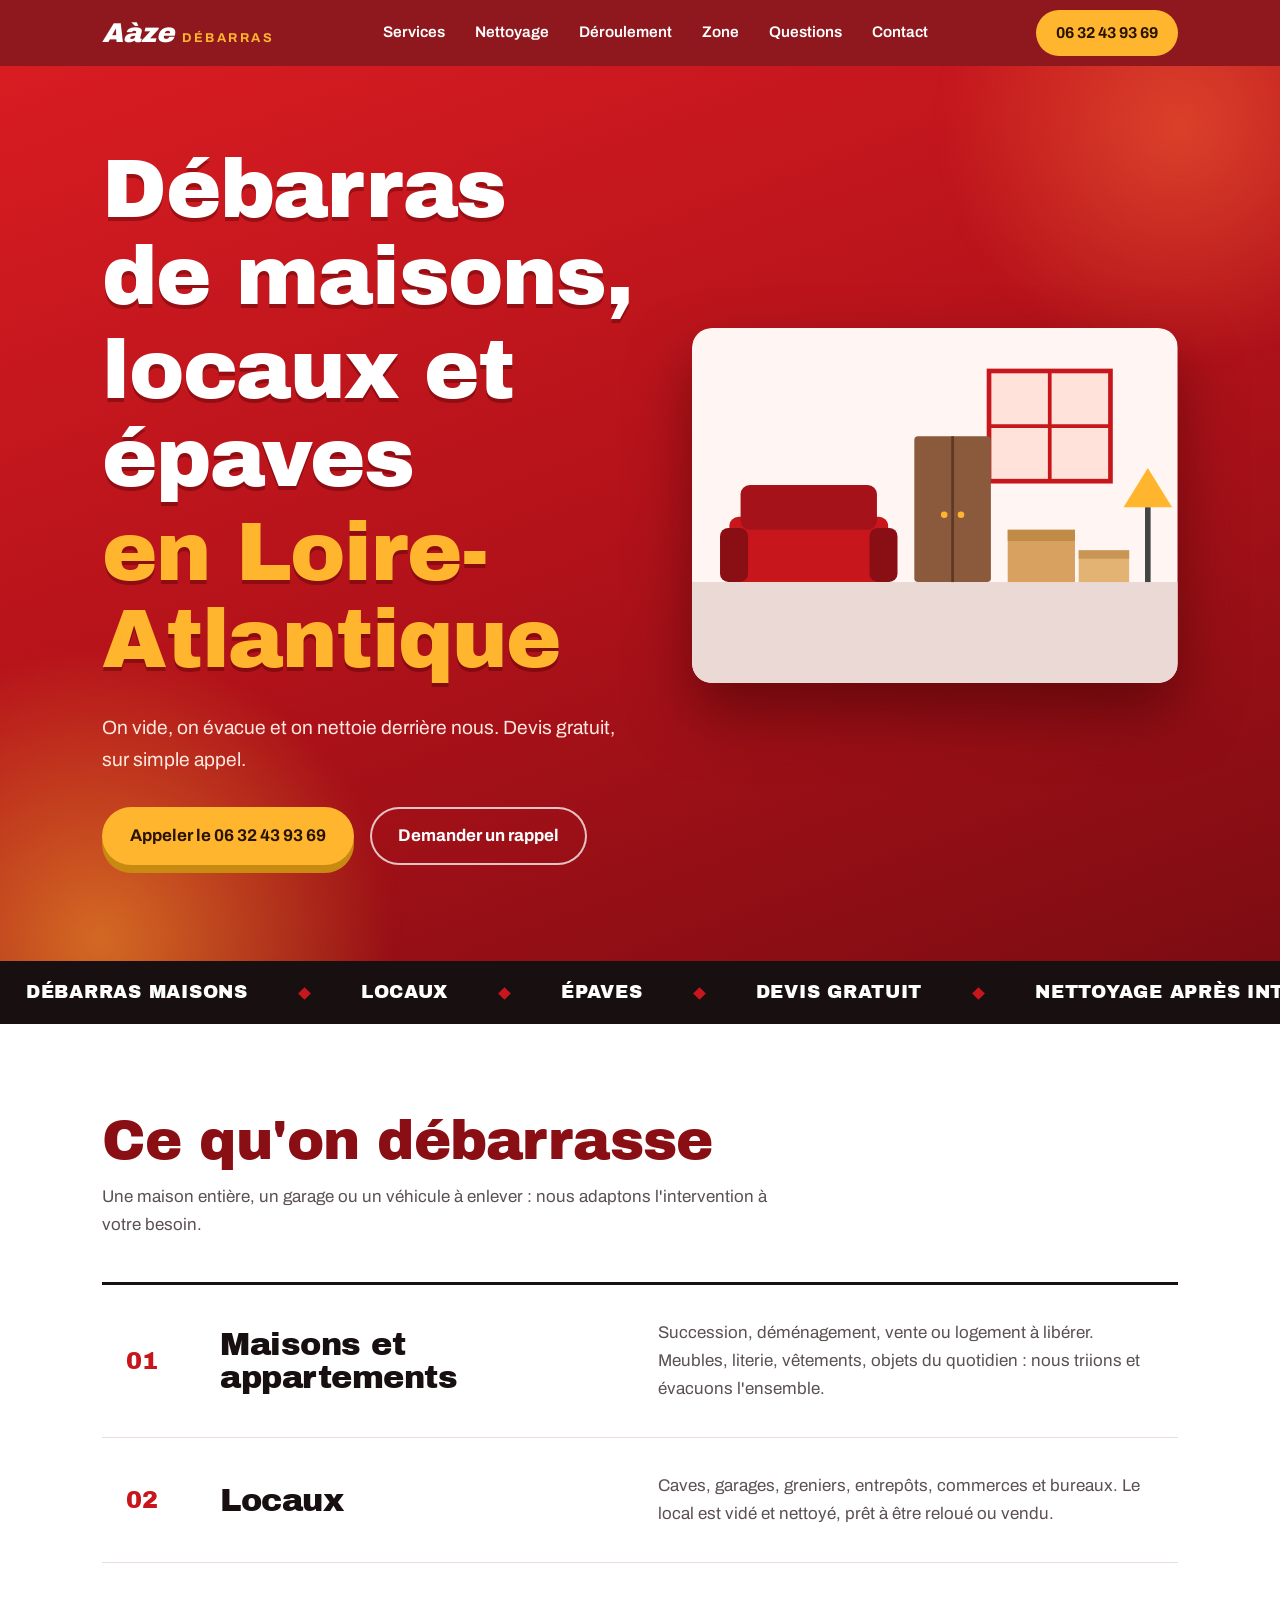
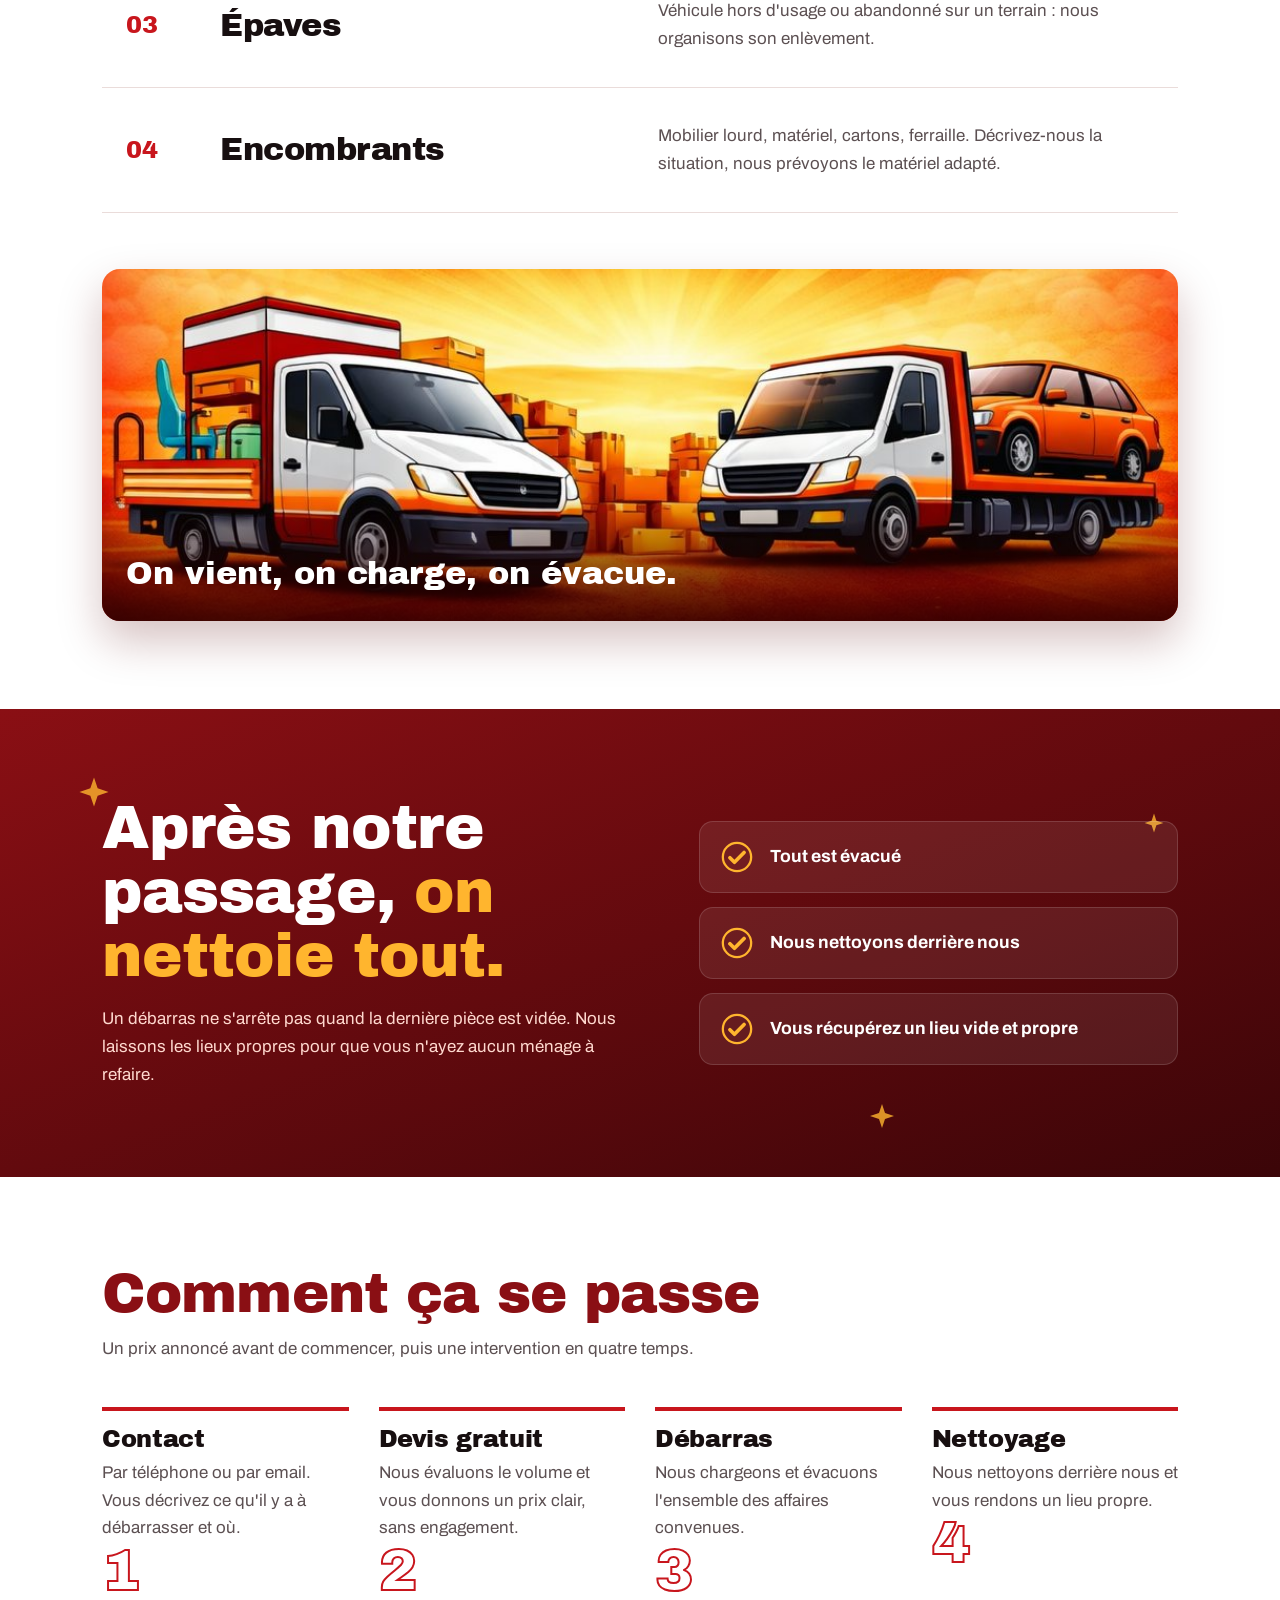
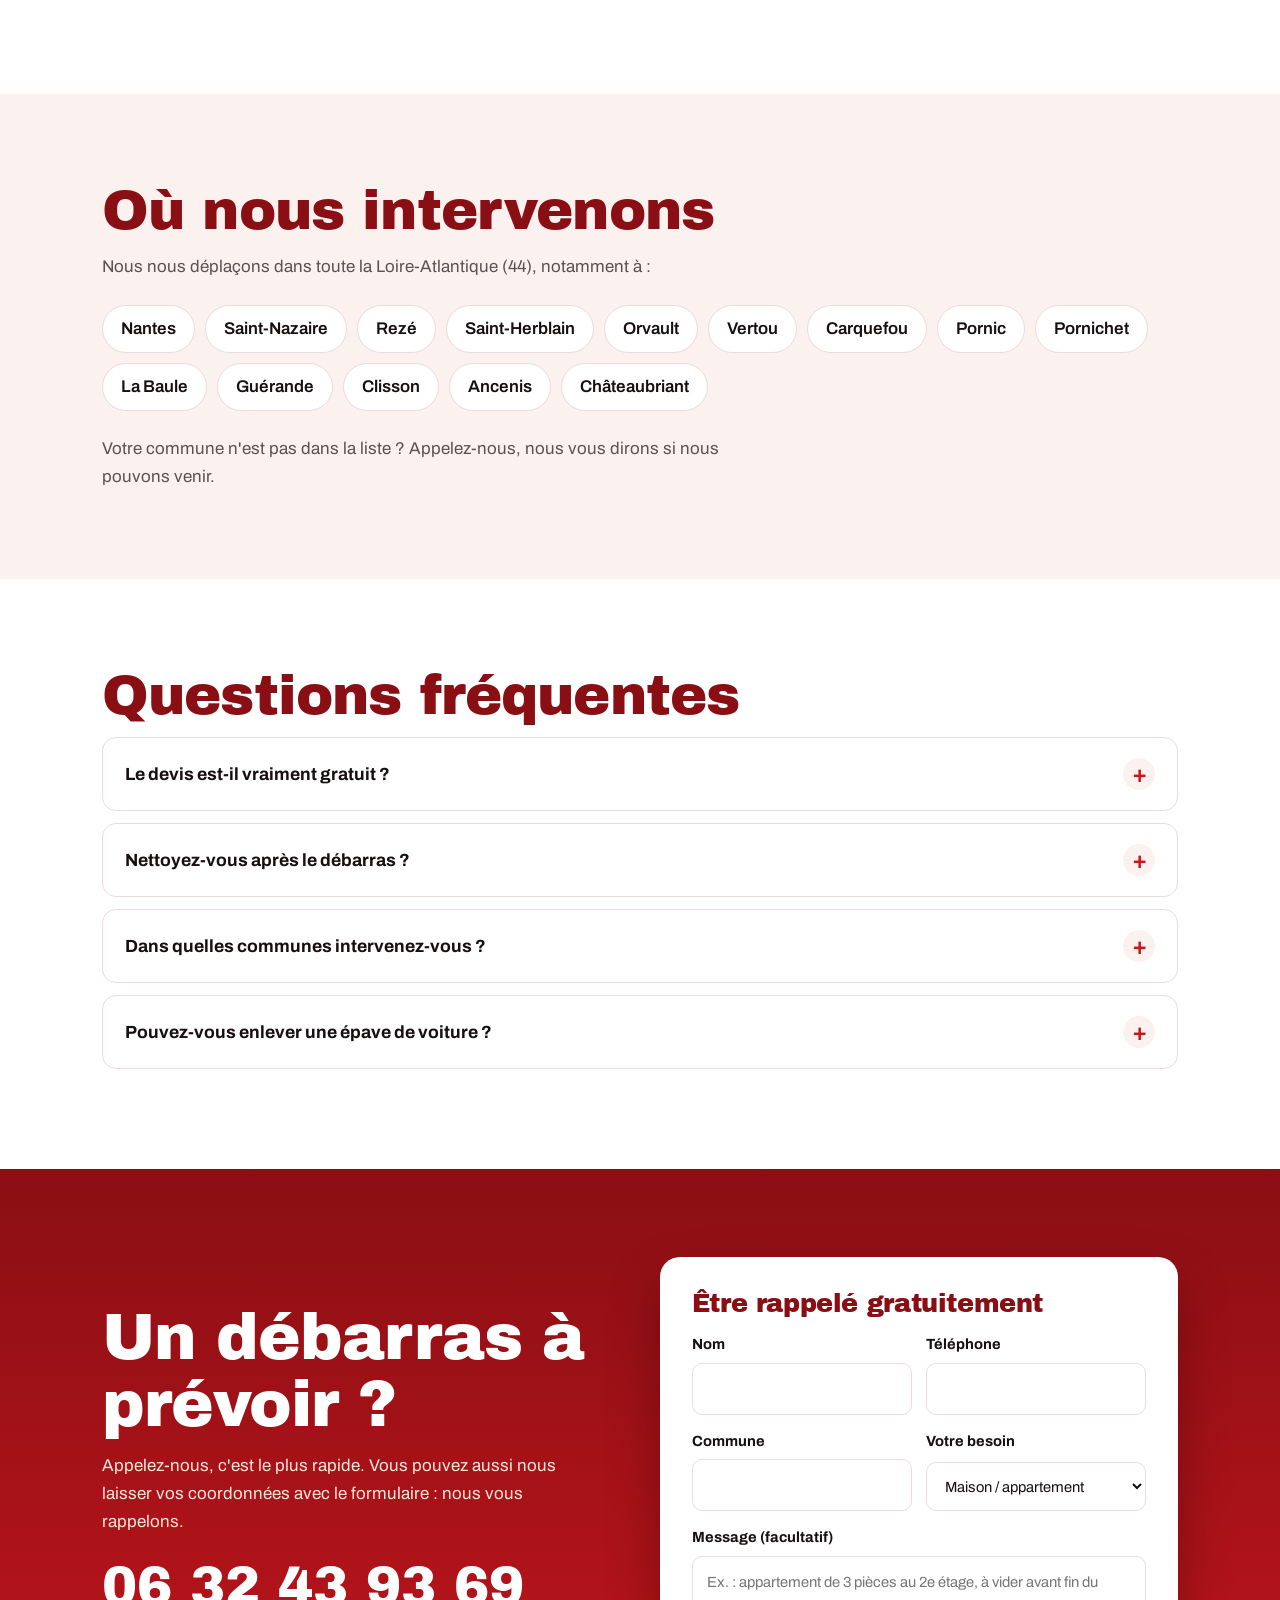
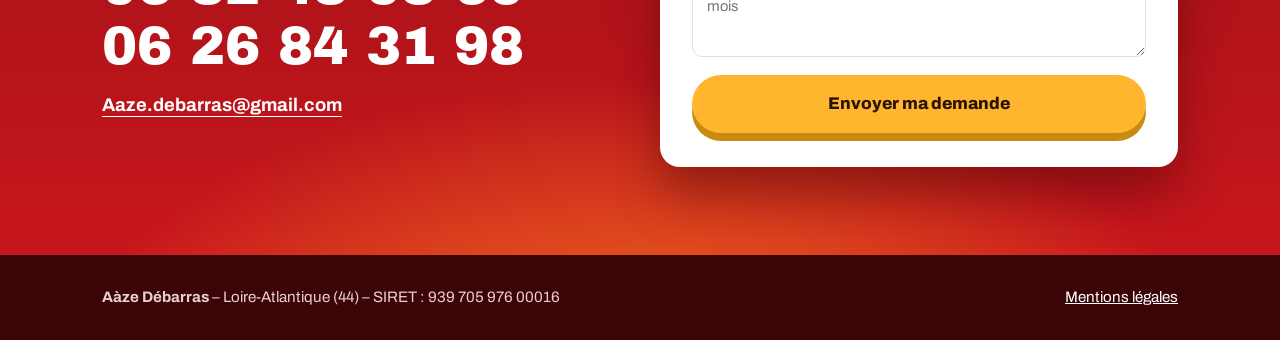
==== index.html @ e97fc690 "Add files via upload" ====
<!DOCTYPE html>
<html lang="fr">
<head>
<meta charset="utf-8">
<meta name="viewport" content="width=device-width, initial-scale=1">
<title>Débarras maison, local &amp; épaves en Loire-Atlantique (44) | Aàze Débarras</title>
<meta name="description" content="Aàze Débarras : débarras de maisons, appartements, locaux et enlèvement d'épaves en Loire-Atlantique. Nettoyage après intervention, devis gratuit. Appelez le 06 32 43 93 69.">
<meta name="robots" content="index, follow, max-image-preview:large">
<link rel="canonical" href="https://erich44320.github.io/aaze-debarras/">
<meta name="theme-color" content="#8A0F14">
<meta property="og:type" content="website">
<meta property="og:locale" content="fr_FR">
<meta property="og:site_name" content="Aàze Débarras">
<meta property="og:title" content="Aàze Débarras – Débarras maisons, locaux et épaves en Loire-Atlantique">
<meta property="og:description" content="Devis gratuit. Débarras de maisons, locaux et épaves, avec nettoyage après intervention.">
<meta property="og:url" content="https://erich44320.github.io/aaze-debarras/">
<meta property="og:image" content="https://erich44320.github.io/aaze-debarras/flyer.jpg">
<meta name="twitter:card" content="summary_large_image">
<link rel="icon" href="data:image/svg+xml,%3Csvg xmlns='http://www.w3.org/2000/svg' viewBox='0 0 64 64'%3E%3Crect width='64' height='64' rx='14' fill='%238A0F14'/%3E%3Ctext x='32' y='47' font-size='42' font-weight='800' font-style='italic' text-anchor='middle' fill='%23FFB52E' font-family='Arial'%3EA%3C/text%3E%3C/svg%3E">
<link rel="preconnect" href="https://fonts.googleapis.com">
<link rel="preconnect" href="https://fonts.gstatic.com" crossorigin>
<link rel="stylesheet" href="https://fonts.googleapis.com/css2?family=Archivo:wght@400;600;700;800&family=Archivo+Black&display=swap">
<link rel="stylesheet" href="style.css">
<script>document.documentElement.classList.add('js')</script>
<script type="application/ld+json">{"@context": "https://schema.org", "@graph": [{"@type": "LocalBusiness", "@id": "https://erich44320.github.io/aaze-debarras/#entreprise", "name": "Aàze Débarras", "description": "Débarras de maisons, appartements, locaux et enlèvement d'épaves en Loire-Atlantique, avec nettoyage après intervention. Devis gratuit.", "url": "https://erich44320.github.io/aaze-debarras/", "image": "https://erich44320.github.io/aaze-debarras/flyer.jpg", "telephone": ["+33632439369", "+33626843198"], "email": "Aaze.debarras@gmail.com", "address": {"@type": "PostalAddress", "addressRegion": "Loire-Atlantique", "addressCountry": "FR"}, "areaServed": {"@type": "AdministrativeArea", "name": "Loire-Atlantique"}, "makesOffer": [{"@type": "Offer", "itemOffered": {"@type": "Service", "name": "Débarras de maisons et appartements"}}, {"@type": "Offer", "itemOffered": {"@type": "Service", "name": "Débarras de locaux, caves, garages et commerces"}}, {"@type": "Offer", "itemOffered": {"@type": "Service", "name": "Enlèvement d'épaves de véhicules"}}]}, {"@type": "FAQPage", "mainEntity": [{"@type": "Question", "name": "Le devis est-il vraiment gratuit ?", "acceptedAnswer": {"@type": "Answer", "text": "Oui, le devis est gratuit et sans engagement. Appelez-nous ou écrivez-nous en décrivant ce qu'il y a à débarrasser."}}, {"@type": "Question", "name": "Nettoyez-vous après le débarras ?", "acceptedAnswer": {"@type": "Answer", "text": "Oui. Une fois tout évacué, nous nettoyons derrière nous : vous récupérez un lieu vide et propre."}}, {"@type": "Question", "name": "Dans quelles communes intervenez-vous ?", "acceptedAnswer": {"@type": "Answer", "text": "Dans tout le département de la Loire-Atlantique (44), notamment autour de Nantes, Saint-Nazaire, Rezé, Saint-Herblain ou Pornic."}}, {"@type": "Question", "name": "Pouvez-vous enlever une épave de voiture ?", "acceptedAnswer": {"@type": "Answer", "text": "Oui, nous organisons l'enlèvement des véhicules hors d'usage. Appelez-nous avec quelques détails sur le véhicule et son emplacement."}}]}]}</script>
</head>
<body>
<a class="skip" href="#contenu">Aller au contenu</a>
<header id="hd">
 <div class="wrap bar">
  <a class="logo" href="#top" aria-label="Aàze Débarras, accueil"><b>Aàze</b><span>Débarras</span></a>
  <nav aria-label="Navigation principale"><a href="#services">Services</a><a href="#nettoyage">Nettoyage</a><a href="#deroulement">Déroulement</a><a href="#zone">Zone</a><a href="#faq">Questions</a><a href="#contact">Contact</a></nav>
  <a class="btn head-tel" href="tel:+33632439369">06 32 43 93 69</a>
 </div>
</header>

<main id="contenu">
<div id="top" class="hero">
 <div class="wrap">
  <div>
   <h1><span class="l"><span>Débarras de maisons,</span></span><span class="l"><span>locaux et épaves</span></span><span class="l"><span>en Loire-Atlantique</span></span></h1>
   <p class="lead">On vide, on évacue et on nettoie derrière nous. Devis gratuit, sur simple appel.</p>
   <div class="cta">
    <a class="btn" href="tel:+33632439369">Appeler le 06 32 43 93 69</a>
    <a class="btn line" href="#contact">Demander un rappel</a>
   </div>
  </div>
  <svg class="room" viewBox="0 0 520 380" role="img" aria-label="Animation : une pièce encombrée se vide, puis devient propre">
<defs><clipPath id="rc"><rect width="520" height="380" rx="20"/></clipPath><linearGradient id="sh" x1="0" x2="1"><stop offset="0" stop-color="#fff" stop-opacity="0"/><stop offset=".5" stop-color="#fff" stop-opacity=".9"/><stop offset="1" stop-color="#fff" stop-opacity="0"/></linearGradient></defs>
<g clip-path="url(#rc)">
<rect width="520" height="380" fill="#FFF6F3"/>
<rect y="272" width="520" height="108" fill="#EBD9D5"/>
<rect x="318" y="46" width="130" height="118" fill="#FFE2D9" stroke="#C8161D" stroke-width="5"/><path d="M383 46v118M318 105h130" stroke="#C8161D" stroke-width="4"/>
<rect class="shine" x="0" y="280" width="520" height="14" fill="url(#sh)"/>
<g class="it"><rect x="40" y="202" width="170" height="70" rx="10" fill="#C8161D"/><rect x="30" y="214" width="30" height="58" rx="9" fill="#8A0F14"/><rect x="190" y="214" width="30" height="58" rx="9" fill="#8A0F14"/><rect x="52" y="168" width="146" height="48" rx="10" fill="#A5121A"/></g>
<g class="it b"><rect x="238" y="116" width="82" height="156" rx="4" fill="#8B5A3C"/><path d="M279 116v156" stroke="#5E3A25" stroke-width="3"/><circle cx="270" cy="200" r="3.5" fill="#FFB52E"/><circle cx="288" cy="200" r="3.5" fill="#FFB52E"/></g>
<g class="it c"><rect x="338" y="216" width="72" height="56" fill="#D9A15F"/><rect x="338" y="216" width="72" height="12" fill="#C28A47"/><rect x="414" y="238" width="54" height="34" fill="#E3B374"/><rect x="414" y="238" width="54" height="9" fill="#C99555"/></g>
<g class="it d"><path d="M488 150l-26 42h52z" fill="#FFB52E"/><rect x="485" y="192" width="6" height="80" fill="#444"/></g>
<g transform="translate(90 120) scale(1.3)"><path class="sp a" d="M0-12L3-3 12 0 3 3 0 12-3 3-12 0-3-3z" fill="#FFB52E"/></g><g transform="translate(250 90) scale(1)"><path class="sp b" d="M0-12L3-3 12 0 3 3 0 12-3 3-12 0-3-3z" fill="#C8161D"/></g><g transform="translate(420 215) scale(1.5)"><path class="sp c" d="M0-12L3-3 12 0 3 3 0 12-3 3-12 0-3-3z" fill="#FFB52E"/></g><g transform="translate(150 225) scale(1.1)"><path class="sp d" d="M0-12L3-3 12 0 3 3 0 12-3 3-12 0-3-3z" fill="#C8161D"/></g><g transform="translate(440 100) scale(1)"><path class="sp d" d="M0-12L3-3 12 0 3 3 0 12-3 3-12 0-3-3z" fill="#FFB52E"/></g>
<text class="done" x="260" y="338" text-anchor="middle" font-family="Archivo Black,Arial,sans-serif" font-size="26" fill="#8A0F14">Lieu vide et propre</text>
</g></svg>
 </div>
</div>

<div class="marq" aria-hidden="true"><div><span>Débarras maisons</span><span>Locaux</span><span>Épaves</span><span>Devis gratuit</span><span>Nettoyage après intervention</span><span>Loire-Atlantique</span><span>Débarras maisons</span><span>Locaux</span><span>Épaves</span><span>Devis gratuit</span><span>Nettoyage après intervention</span><span>Loire-Atlantique</span></div></div>

<section id="services">
 <div class="wrap">
  <h2 class="t rv">Ce qu'on débarrasse</h2>
  <p class="intro rv">Une maison entière, un garage ou un véhicule à enlever : nous adaptons l'intervention à votre besoin.</p>
  <div class="list">
   <div class="svc rv"><span class="n">01</span><h3>Maisons et appartements</h3><p>Succession, déménagement, vente ou logement à libérer. Meubles, literie, vêtements, objets du quotidien : nous triions et évacuons l'ensemble.</p></div>
   <div class="svc rv"><span class="n">02</span><h3>Locaux</h3><p>Caves, garages, greniers, entrepôts, commerces et bureaux. Le local est vidé et nettoyé, prêt à être reloué ou vendu.</p></div>
   <div class="svc rv"><span class="n">03</span><h3>Épaves</h3><p>Véhicule hors d'usage ou abandonné sur un terrain : nous organisons son enlèvement.</p></div>
   <div class="svc rv"><span class="n">04</span><h3>Encombrants</h3><p>Mobilier lourd, matériel, cartons, ferraille. Décrivez-nous la situation, nous prévoyons le matériel adapté.</p></div>
  </div>
  <figure class="ban rv"><img src="camions.jpg" width="1024" height="335" loading="lazy" alt="Véhicules d'Aàze Débarras avec cartons, meubles et véhicule à enlever"><p>On vient, on charge, on évacue.</p></figure>
 </div>
</section>

<section id="nettoyage" class="clean">
 <svg class="star" style="left:6%;top:14%" width="34" height="34" viewBox="-14 -14 28 28" aria-hidden="true"><path d="M0-12L3-3 12 0 3 3 0 12-3 3-12 0-3-3z" fill="currentColor"/></svg><svg class="star" style="right:9%;top:22%" width="22" height="22" viewBox="-14 -14 28 28" aria-hidden="true"><path d="M0-12L3-3 12 0 3 3 0 12-3 3-12 0-3-3z" fill="currentColor"/></svg><svg class="star" style="right:30%;bottom:10%" width="28" height="28" viewBox="-14 -14 28 28" aria-hidden="true"><path d="M0-12L3-3 12 0 3 3 0 12-3 3-12 0-3-3z" fill="currentColor"/></svg>
 <div class="wrap">
  <div class="rv">
   <h2>Après notre passage, <em>on nettoie tout.</em></h2>
   <p>Un débarras ne s'arrête pas quand la dernière pièce est vidée. Nous laissons les lieux propres pour que vous n'ayez aucun ménage à refaire.</p>
  </div>
  <ul>
   <li class="rv"><svg viewBox="0 0 24 24" fill="none" stroke="#FFB52E" stroke-width="2.6" stroke-linecap="round" stroke-linejoin="round" aria-hidden="true"><circle cx="12" cy="12" r="10" stroke-width="1.6" stroke-dasharray="none" style="stroke-dashoffset:0"/><path d="M7 12.5l3.2 3.2L17 8.8"/></svg>Tout est évacué</li>
   <li class="rv" style="--d:.15s"><svg viewBox="0 0 24 24" fill="none" stroke="#FFB52E" stroke-width="2.6" stroke-linecap="round" stroke-linejoin="round" aria-hidden="true"><circle cx="12" cy="12" r="10" stroke-width="1.6" stroke-dasharray="none" style="stroke-dashoffset:0"/><path d="M7 12.5l3.2 3.2L17 8.8"/></svg>Nous nettoyons derrière nous</li>
   <li class="rv" style="--d:.3s"><svg viewBox="0 0 24 24" fill="none" stroke="#FFB52E" stroke-width="2.6" stroke-linecap="round" stroke-linejoin="round" aria-hidden="true"><circle cx="12" cy="12" r="10" stroke-width="1.6" stroke-dasharray="none" style="stroke-dashoffset:0"/><path d="M7 12.5l3.2 3.2L17 8.8"/></svg>Vous récupérez un lieu vide et propre</li>
  </ul>
 </div>
</section>

<section id="deroulement">
 <div class="wrap">
  <h2 class="t rv">Comment ça se passe</h2>
  <p class="intro rv">Un prix annoncé avant de commencer, puis une intervention en quatre temps.</p>
  <ol class="steps">
   <li class="rv" data-n="1"><h3>Contact</h3><p>Par téléphone ou par email. Vous décrivez ce qu'il y a à débarrasser et où.</p></li>
   <li class="rv" data-n="2" style="--d:.12s"><h3>Devis gratuit</h3><p>Nous évaluons le volume et vous donnons un prix clair, sans engagement.</p></li>
   <li class="rv" data-n="3" style="--d:.24s"><h3>Débarras</h3><p>Nous chargeons et évacuons l'ensemble des affaires convenues.</p></li>
   <li class="rv" data-n="4" style="--d:.36s"><h3>Nettoyage</h3><p>Nous nettoyons derrière nous et vous rendons un lieu propre.</p></li>
  </ol>
 </div>
</section>

<section id="zone" class="soft">
 <div class="wrap zones">
  <h2 class="t rv">Où nous intervenons</h2>
  <p class="rv">Nous nous déplaçons dans toute la Loire-Atlantique (44), notamment à :</p>
  <ul class="chips rv"><li>Nantes</li><li>Saint-Nazaire</li><li>Rezé</li><li>Saint-Herblain</li><li>Orvault</li><li>Vertou</li><li>Carquefou</li><li>Pornic</li><li>Pornichet</li><li>La Baule</li><li>Guérande</li><li>Clisson</li><li>Ancenis</li><li>Châteaubriant</li></ul>
  <p class="rv">Votre commune n'est pas dans la liste ? Appelez-nous, nous vous dirons si nous pouvons venir.</p>
 </div>
</section>

<section id="faq">
 <div class="wrap">
  <h2 class="t rv">Questions fréquentes</h2>
  <details class="rv"><summary>Le devis est-il vraiment gratuit ?</summary><p>Oui, le devis est gratuit et sans engagement. Appelez-nous ou écrivez-nous en décrivant ce qu'il y a à débarrasser.</p></details><details class="rv"><summary>Nettoyez-vous après le débarras ?</summary><p>Oui. Une fois tout évacué, nous nettoyons derrière nous : vous récupérez un lieu vide et propre.</p></details><details class="rv"><summary>Dans quelles communes intervenez-vous ?</summary><p>Dans tout le département de la Loire-Atlantique (44), notamment autour de Nantes, Saint-Nazaire, Rezé, Saint-Herblain ou Pornic.</p></details><details class="rv"><summary>Pouvez-vous enlever une épave de voiture ?</summary><p>Oui, nous organisons l'enlèvement des véhicules hors d'usage. Appelez-nous avec quelques détails sur le véhicule et son emplacement.</p></details>
 </div>
</section>

<section id="contact" class="contact">
 <div class="wrap cgrid">
  <div class="rv">
   <h2>Un débarras à prévoir ?</h2>
   <p>Appelez-nous, c'est le plus rapide. Vous pouvez aussi nous laisser vos coordonnées avec le formulaire : nous vous rappelons.</p>
   <div class="nums"><a href="tel:+33632439369">06 32 43 93 69</a><a href="tel:+33626843198">06 26 84 31 98</a></div>
   <a class="mailink" href="mailto:Aaze.debarras@gmail.com">Aaze.debarras@gmail.com</a>
  </div>
  <form class="form rv" id="cf" action="https://formsubmit.co/Aaze.debarras@gmail.com" method="POST">
   <h3>Être rappelé gratuitement</h3>
   <div class="f2">
    <label>Nom<input type="text" name="nom" required autocomplete="name"></label>
    <label>Téléphone<input type="tel" name="telephone" required autocomplete="tel" inputmode="tel"></label>
   </div>
   <div class="f2">
    <label>Commune<input type="text" name="commune" autocomplete="address-level2"></label>
    <label>Votre besoin<select name="besoin"><option>Maison / appartement</option><option>Local, cave, garage</option><option>Épave</option><option>Autre</option></select></label>
   </div>
   <label>Message (facultatif)<textarea name="message" rows="3" placeholder="Ex. : appartement de 3 pièces au 2e étage, à vider avant fin du mois"></textarea></label>
   <input type="hidden" name="_subject" value="Nouvelle demande de devis - Aàze Débarras">
   <input type="hidden" name="_template" value="table">
   <input type="text" name="_honey" style="display:none" tabindex="-1" autocomplete="off">
   <button class="btn" type="submit">Envoyer ma demande</button>
   <p class="ok" role="status" hidden>Merci, votre demande est bien envoyée. Nous vous rappelons rapidement.</p>
   <p class="ko" role="alert" hidden>L'envoi a échoué. Appelez-nous au 06 32 43 93 69 ou écrivez à Aaze.debarras@gmail.com.</p>
  </form>
 </div>
</section>
</main>

<footer>
 <div class="wrap">
  <div><strong>Aàze Débarras</strong> – Loire-Atlantique (44) – SIRET : 939 705 976 00016</div>
  <div><a href="mentions-legales.html">Mentions légales</a></div>
 </div>
</footer>

<div class="callbar"><a href="tel:+33632439369">Appeler le 06 32 43 93 69</a></div>

<script>
(function(){
 var hd=document.getElementById('hd');
 function s(){hd.classList.toggle('sc',window.scrollY>20)}
 s();window.addEventListener('scroll',s,{passive:true});
 var els=document.querySelectorAll('.rv');
 if(!('IntersectionObserver' in window)){els.forEach(function(e){e.classList.add('in')});return}
 var io=new IntersectionObserver(function(es){es.forEach(function(e){if(e.isIntersecting){e.target.classList.add('in');io.unobserve(e.target)}})},{threshold:.15,rootMargin:'0px 0px -6% 0px'});
 els.forEach(function(e){io.observe(e)});
 var f=document.getElementById('cf');
 if(f&&window.fetch){f.addEventListener('submit',function(ev){
  ev.preventDefault();
  var b=f.querySelector('button'),ok=f.querySelector('.ok'),ko=f.querySelector('.ko');
  b.disabled=true;b.textContent='Envoi en cours…';ko.hidden=true;
  fetch('https://formsubmit.co/ajax/Aaze.debarras@gmail.com',{method:'POST',headers:{'Accept':'application/json'},body:new FormData(f)})
  .then(function(r){if(!r.ok)throw 0;return r.json()})
  .then(function(){f.reset();ok.hidden=false;b.textContent='Demande envoyée'})
  .catch(function(){ko.hidden=false;b.disabled=false;b.textContent='Envoyer ma demande'});
 })}
})();
</script>
</body>
</html>
---- style.css ----
:root{--red:#C8161D;--red-d:#8A0F14;--red-x:#3B0508;--am:#FFB52E;--ink:#170F10;--mut:#5C5052;--line:#EADCDA;--soft:#FBF1EF;--w:1120px;--ease:cubic-bezier(.2,.7,.2,1)}
*{box-sizing:border-box;margin:0;padding:0}
html{scroll-behavior:smooth;scroll-padding-top:76px}
body{font-family:"Archivo",system-ui,-apple-system,"Segoe UI",Roboto,Arial,sans-serif;color:var(--ink);line-height:1.65;font-size:1.06rem;background:#fff;padding-bottom:60px;overflow-x:hidden}
h1,h2,h3{font-family:"Archivo Black","Archivo",Impact,sans-serif;font-weight:400;line-height:1.05;letter-spacing:-.015em}
a{color:inherit}
:focus-visible{outline:3px solid var(--am);outline-offset:3px}
.wrap{max-width:var(--w);margin:0 auto;padding:0 22px}
.skip{position:absolute;left:-999px}.skip:focus{left:12px;top:12px;background:#fff;padding:8px 12px;z-index:99}
.btn{display:inline-flex;align-items:center;gap:10px;text-decoration:none;font-weight:700;padding:15px 28px;border-radius:999px;background:var(--am);color:#2A1400;transition:transform .25s var(--ease),box-shadow .25s,background .2s;box-shadow:0 8px 0 #C98A12}
.btn:hover{transform:translateY(-3px);box-shadow:0 11px 0 #C98A12;background:#FFC456}
.btn:active{transform:translateY(4px);box-shadow:0 3px 0 #C98A12}
.btn.line{background:transparent;color:#fff;box-shadow:inset 0 0 0 2px rgba(255,255,255,.75)}
.btn.line:hover{background:rgba(255,255,255,.14);box-shadow:inset 0 0 0 2px #fff;transform:translateY(-3px)}

/* révélation au scroll */
.js .rv{opacity:0;transform:translateY(34px);transition:opacity .8s var(--ease),transform .8s var(--ease);transition-delay:var(--d,0s)}
.js .rv.in{opacity:1;transform:none}

/* en-tête */
header{position:sticky;top:0;z-index:30;background:rgba(138,15,20,.96);backdrop-filter:blur(8px);color:#fff;transition:box-shadow .3s}
header.sc{box-shadow:0 6px 24px rgba(40,0,0,.35)}
.bar{display:flex;align-items:center;justify-content:space-between;gap:14px;height:66px;transition:height .3s}
header.sc .bar{height:58px}
.logo{text-decoration:none;display:flex;align-items:baseline;gap:8px}
.logo b{font-family:"Archivo Black",sans-serif;font-weight:400;font-size:1.7rem;font-style:italic}
.logo span{font-weight:700;font-size:.8rem;letter-spacing:.2em;text-transform:uppercase;color:var(--am)}
nav{display:none;gap:30px;font-weight:600;font-size:.96rem}
nav a{text-decoration:none;position:relative;padding:4px 0}
nav a::after{content:"";position:absolute;left:0;right:0;bottom:-2px;height:2px;background:var(--am);transform:scaleX(0);transform-origin:left;transition:transform .3s var(--ease)}
nav a:hover::after{transform:scaleX(1)}
.head-tel{padding:10px 20px;font-size:.98rem;box-shadow:none}
.head-tel:hover{box-shadow:none;transform:translateY(-2px)}

/* hero */
.hero{position:relative;overflow:hidden;color:#fff;background:linear-gradient(160deg,#D81C22 0,#B3121A 50%,#7C0C12 100%)}
.hero::before,.hero::after{content:"";position:absolute;border-radius:50%;pointer-events:none;filter:blur(10px)}
.hero::before{width:640px;height:640px;left:-220px;bottom:-300px;background:radial-gradient(circle,rgba(255,181,46,.55),transparent 65%);animation:drift 14s ease-in-out infinite alternate}
.hero::after{width:520px;height:520px;right:-160px;top:-200px;background:radial-gradient(circle,rgba(255,120,60,.45),transparent 65%);animation:drift 11s ease-in-out infinite alternate-reverse}
@keyframes drift{to{transform:translate(70px,-40px) scale(1.15)}}
.hero .wrap{position:relative;z-index:1;display:grid;gap:40px;padding-top:56px;padding-bottom:70px;align-items:center}
.hero h1{font-size:clamp(2.7rem,9vw,5.2rem);text-shadow:0 4px 0 rgba(60,0,0,.35)}
.hero h1 .l{display:block;overflow:hidden;padding-bottom:.08em}
.hero h1 .l>span{display:block;transform:translateY(110%);animation:up .9s var(--ease) forwards}
.hero h1 .l:nth-child(2)>span{animation-delay:.12s}
.hero h1 .l:nth-child(3)>span{animation-delay:.24s;color:var(--am)}
@keyframes up{to{transform:none}}
.hero p.lead{font-size:1.2rem;max-width:30em;margin-top:22px;color:#FFE8DF;opacity:0;animation:fade .8s .55s var(--ease) forwards}
.cta{display:flex;flex-wrap:wrap;gap:16px;margin-top:32px;opacity:0;animation:fade .8s .7s var(--ease) forwards}
@keyframes fade{from{transform:translateY(16px)}to{opacity:1;transform:none}}
.room{width:100%;height:auto;border-radius:20px;box-shadow:0 30px 60px rgba(50,0,0,.5);opacity:0;animation:fade 1s .5s var(--ease) forwards}
.it{animation:out 9s ease-in infinite}
.it.b{animation-delay:.3s}.it.c{animation-delay:.6s}.it.d{animation-delay:.9s}
@keyframes out{0%,14%{transform:none;opacity:1}34%{transform:translateX(580px);opacity:1}35%{transform:translateX(580px);opacity:0}90%{transform:none;opacity:0}100%{transform:none;opacity:1}}
.done{animation:done 9s infinite;opacity:0}
@keyframes done{0%,46%{opacity:0;transform:translateY(8px)}56%,84%{opacity:1;transform:none}94%,100%{opacity:0}}
.sp{opacity:0;transform-box:fill-box;transform-origin:center;animation:glint 9s infinite}
.sp.b{animation-delay:.35s}.sp.c{animation-delay:.7s}.sp.d{animation-delay:1.05s}
@keyframes glint{0%,44%{opacity:0;transform:scale(0) rotate(0)}54%{opacity:1;transform:scale(1.2) rotate(40deg)}66%{opacity:1;transform:scale(.8) rotate(90deg)}78%,100%{opacity:0;transform:scale(0) rotate(140deg)}}
.shine{animation:shine 9s infinite;opacity:0}
@keyframes shine{0%,44%{opacity:0}56%,84%{opacity:1}96%,100%{opacity:0}}

/* bandeau défilant */
.marq{background:var(--ink);color:#fff;overflow:hidden;white-space:nowrap;padding:16px 0;font-family:"Archivo Black",sans-serif;font-size:1.15rem;text-transform:uppercase;letter-spacing:.04em}
.marq div{display:inline-block;animation:mq 32s linear infinite}
.marq:hover div{animation-play-state:paused}
.marq span{display:inline-block;padding:0 26px}
.marq span::after{content:"";display:inline-block;width:9px;height:9px;background:var(--red);margin-left:52px;transform:rotate(45deg)}
@keyframes mq{to{transform:translateX(-50%)}}

section{padding:88px 0}
.soft{background:var(--soft)}
h2.t{font-size:clamp(2.1rem,5.6vw,3.5rem);color:var(--red-d);margin-bottom:12px}
.intro{color:var(--mut);max-width:40em;margin-bottom:44px}

/* services */
.list{border-top:3px solid var(--ink)}
.svc{display:grid;grid-template-columns:auto 1fr;gap:4px 22px;padding:28px 18px;border-bottom:1px solid var(--line);position:relative;overflow:hidden;transition:color .35s,padding .4s var(--ease)}
.svc::before{content:"";position:absolute;inset:0;background:var(--red);transform:scaleY(0);transform-origin:bottom;transition:transform .45s var(--ease);z-index:-1}
.svc:hover{color:#fff;padding-left:30px}
.svc:hover::before{transform:scaleY(1)}
.svc:hover p{color:#FFE3DC}
.svc .n{font-family:"Archivo Black",sans-serif;font-size:1.5rem;color:var(--red);grid-row:span 2;line-height:1.1;transition:color .35s}
.svc:hover .n{color:var(--am)}
.svc h3{font-size:clamp(1.4rem,3.4vw,2rem)}
.svc p{color:var(--mut);max-width:40em;transition:color .35s}
.list{position:relative;z-index:0}

/* bannière */
.ban{position:relative;border-radius:18px;overflow:hidden;margin-top:56px;box-shadow:0 20px 44px rgba(90,10,10,.25)}
.ban img{display:block;width:100%;height:auto;transform:scale(1.14);transition:transform 1.6s var(--ease)}
.ban.in img{transform:scale(1)}
.ban p{position:absolute;left:0;right:0;bottom:0;padding:50px 24px 20px;background:linear-gradient(transparent,rgba(40,0,0,.85));color:#fff;font-family:"Archivo Black",sans-serif;font-size:clamp(1.2rem,3.6vw,2rem)}

/* nettoyage */
.clean{background:linear-gradient(160deg,var(--red-d),var(--red-x));color:#fff;position:relative;overflow:hidden}
.clean .wrap{position:relative;display:grid;gap:34px;align-items:center}
.clean h2{font-size:clamp(2.2rem,6vw,3.8rem);margin-bottom:16px}
.clean h2 em{font-style:normal;color:var(--am)}
.clean p{color:#FFD9CF;max-width:32em}
.clean ul{list-style:none;display:grid;gap:14px}
.clean li{display:flex;gap:16px;align-items:center;background:rgba(255,255,255,.08);border:1px solid rgba(255,255,255,.14);border-radius:14px;padding:18px 20px;font-weight:700;font-size:1.1rem}
.clean li svg{flex:none;width:34px;height:34px}
.clean li svg path{stroke-dasharray:30;stroke-dashoffset:30;transition:stroke-dashoffset .8s .4s var(--ease)}
.clean .in li svg path,.clean li.in svg path{stroke-dashoffset:0}
.star{position:absolute;color:var(--am);opacity:.8;animation:tw 3.2s ease-in-out infinite}
.star:nth-of-type(2){animation-delay:1s}.star:nth-of-type(3){animation-delay:2s}
@keyframes tw{0%,100%{transform:scale(.4) rotate(0);opacity:.2}50%{transform:scale(1) rotate(45deg);opacity:1}}

/* étapes */
ol.steps{list-style:none;display:grid;gap:34px;position:relative}
ol.steps li{position:relative;padding-top:20px}
ol.steps li::before{content:"";position:absolute;left:0;top:0;height:4px;width:100%;background:var(--red);transform:scaleX(0);transform-origin:left;transition:transform 1s var(--ease);transition-delay:calc(var(--d,0s) + .2s)}
ol.steps li.in::before{transform:scaleX(1)}
ol.steps li::after{content:attr(data-n);display:block;font-family:"Archivo Black",sans-serif;font-size:3.6rem;line-height:1;color:transparent;-webkit-text-stroke:2px var(--red);margin-bottom:6px}
ol.steps h3{font-size:1.5rem;margin-bottom:6px}
ol.steps p{color:var(--mut)}

/* zone */
.zones p{max-width:40em;color:var(--mut)}
.chips{list-style:none;display:flex;flex-wrap:wrap;gap:10px;margin:24px 0}
.chips li{padding:9px 18px;border-radius:999px;background:#fff;border:1.5px solid var(--line);font-weight:600;transition:all .25s var(--ease)}
.chips li:hover{background:var(--red);border-color:var(--red);color:#fff;transform:translateY(-3px) rotate(-2deg)}

/* faq */
details{background:#fff;border:1px solid var(--line);border-radius:14px;margin-bottom:12px;transition:box-shadow .3s,border-color .3s}
details[open]{border-color:var(--red);box-shadow:0 10px 26px rgba(160,20,25,.12)}
summary{cursor:pointer;font-weight:700;font-size:1.1rem;list-style:none;display:flex;justify-content:space-between;align-items:center;gap:16px;padding:20px 22px}
summary::-webkit-details-marker{display:none}
summary::after{content:"+";flex:none;width:32px;height:32px;border-radius:50%;background:var(--soft);color:var(--red);display:grid;place-items:center;font-size:1.5rem;line-height:1;transition:transform .35s var(--ease),background .3s,color .3s}
details[open] summary::after{transform:rotate(135deg);background:var(--red);color:#fff}
details p{padding:0 22px 20px;color:var(--mut);animation:fade .45s var(--ease) both}

/* contact */
.contact{position:relative;overflow:hidden;color:#fff;text-align:center;background:radial-gradient(ellipse 70% 70% at 50% 120%,#FFB52E 0,rgba(245,120,30,.6) 25%,transparent 65%),linear-gradient(180deg,var(--red-d),var(--red))}
.contact h2{font-size:clamp(2.3rem,6.5vw,4rem);margin-bottom:14px}
.contact p{color:#FFE8DC;max-width:32em;margin:0 auto}
.nums{display:grid;gap:2px;margin:28px 0 34px}
.nums a{font-family:"Archivo Black",sans-serif;font-size:clamp(2.4rem,9.5vw,4.8rem);text-decoration:none;line-height:1.1;transition:color .25s,transform .35s var(--ease)}
.nums a:hover{color:var(--am);transform:scale(1.04)}
.pulse{position:relative}
.pulse::after{content:"";position:absolute;inset:0;border-radius:999px;border:3px solid var(--am);animation:ring 2.2s ease-out infinite}
@keyframes ring{from{opacity:.9;transform:scale(1)}to{opacity:0;transform:scale(1.35)}}

footer{background:var(--red-x);color:#EBCFCF;padding:30px 0;font-size:.95rem}
footer .wrap{display:grid;gap:8px;text-align:center}
footer a{color:#fff}

.callbar{position:fixed;left:12px;right:12px;bottom:12px;z-index:40}
.callbar a{display:flex;justify-content:center;background:var(--am);color:#2A1400;text-decoration:none;font-weight:800;padding:16px;border-radius:999px;box-shadow:0 8px 24px rgba(0,0,0,.35);animation:bob 3s ease-in-out infinite}
@keyframes bob{50%{transform:translateY(-4px)}}

.legal{padding:56px 0}.legal h1{font-size:2.6rem;color:var(--red-d);margin-bottom:20px}.legal h2{font-size:1.5rem;margin:26px 0 6px;color:var(--ink)}.legal p{max-width:44em;color:var(--mut)}

@media(min-width:860px){
 nav{display:flex}body{padding-bottom:0}.callbar{display:none}
 .hero .wrap{grid-template-columns:1.1fr 1fr;gap:56px;padding-top:80px;padding-bottom:96px}
 .svc{grid-template-columns:70px 1fr 1.2fr;align-items:center;gap:0 24px;padding:34px 24px}
 .svc .n{grid-row:auto}
 .clean .wrap{grid-template-columns:1.1fr 1fr;gap:70px}
 ol.steps{grid-template-columns:repeat(4,1fr);gap:30px}
 footer .wrap{grid-template-columns:1fr auto;text-align:left}
}
@media(prefers-reduced-motion:reduce){
 html{scroll-behavior:auto}
 *,*::before,*::after{animation:none!important;transition:none!important}
 .js .rv{opacity:1;transform:none}
 .hero h1 .l>span{transform:none}.hero p.lead,.cta,.room{opacity:1}
 .done{opacity:1}
}

/* contact + formulaire */
.contact{text-align:left}
.contact p{margin:0}
.cgrid{display:grid;gap:40px;align-items:center}
.contact .nums{margin:22px 0 14px}
.contact .nums a{font-size:clamp(2.1rem,8vw,3.3rem)}
.mailink{display:inline-block;font-weight:700;font-size:1.15rem;color:#fff;text-underline-offset:5px}
.mailink:hover{color:var(--am)}
.form{background:#fff;color:var(--ink);border-radius:20px;padding:28px 24px;box-shadow:0 26px 50px rgba(50,0,0,.4);display:grid;gap:14px}
.form h3{font-size:1.6rem;color:var(--red-d)}
.form label{display:grid;gap:6px;font-weight:700;font-size:.92rem}
.form input,.form select,.form textarea{width:100%;font:inherit;font-weight:400;color:var(--ink);padding:13px 14px;border:1.5px solid var(--line);border-radius:10px;background:#fff;transition:border-color .2s,box-shadow .2s}
.form input:focus,.form select:focus,.form textarea:focus{outline:none;border-color:var(--red);box-shadow:0 0 0 4px rgba(200,22,29,.15)}
.form textarea{resize:vertical}
.f2{display:grid;gap:14px}
.form .btn{justify-content:center;border:0;cursor:pointer;font:inherit;font-weight:800;margin-top:4px}
.form .btn:disabled{opacity:.7;cursor:default;transform:none}
.form .ok{color:#14702B;font-weight:700;background:#E8F6EC;border-radius:10px;padding:12px 14px}
.form .ko{color:var(--red-d);font-weight:700;background:#FDE8E7;border-radius:10px;padding:12px 14px}
@media(min-width:860px){.cgrid{grid-template-columns:1fr 1.05fr;gap:64px}.f2{grid-template-columns:1fr 1fr}.form{padding:34px 32px}}
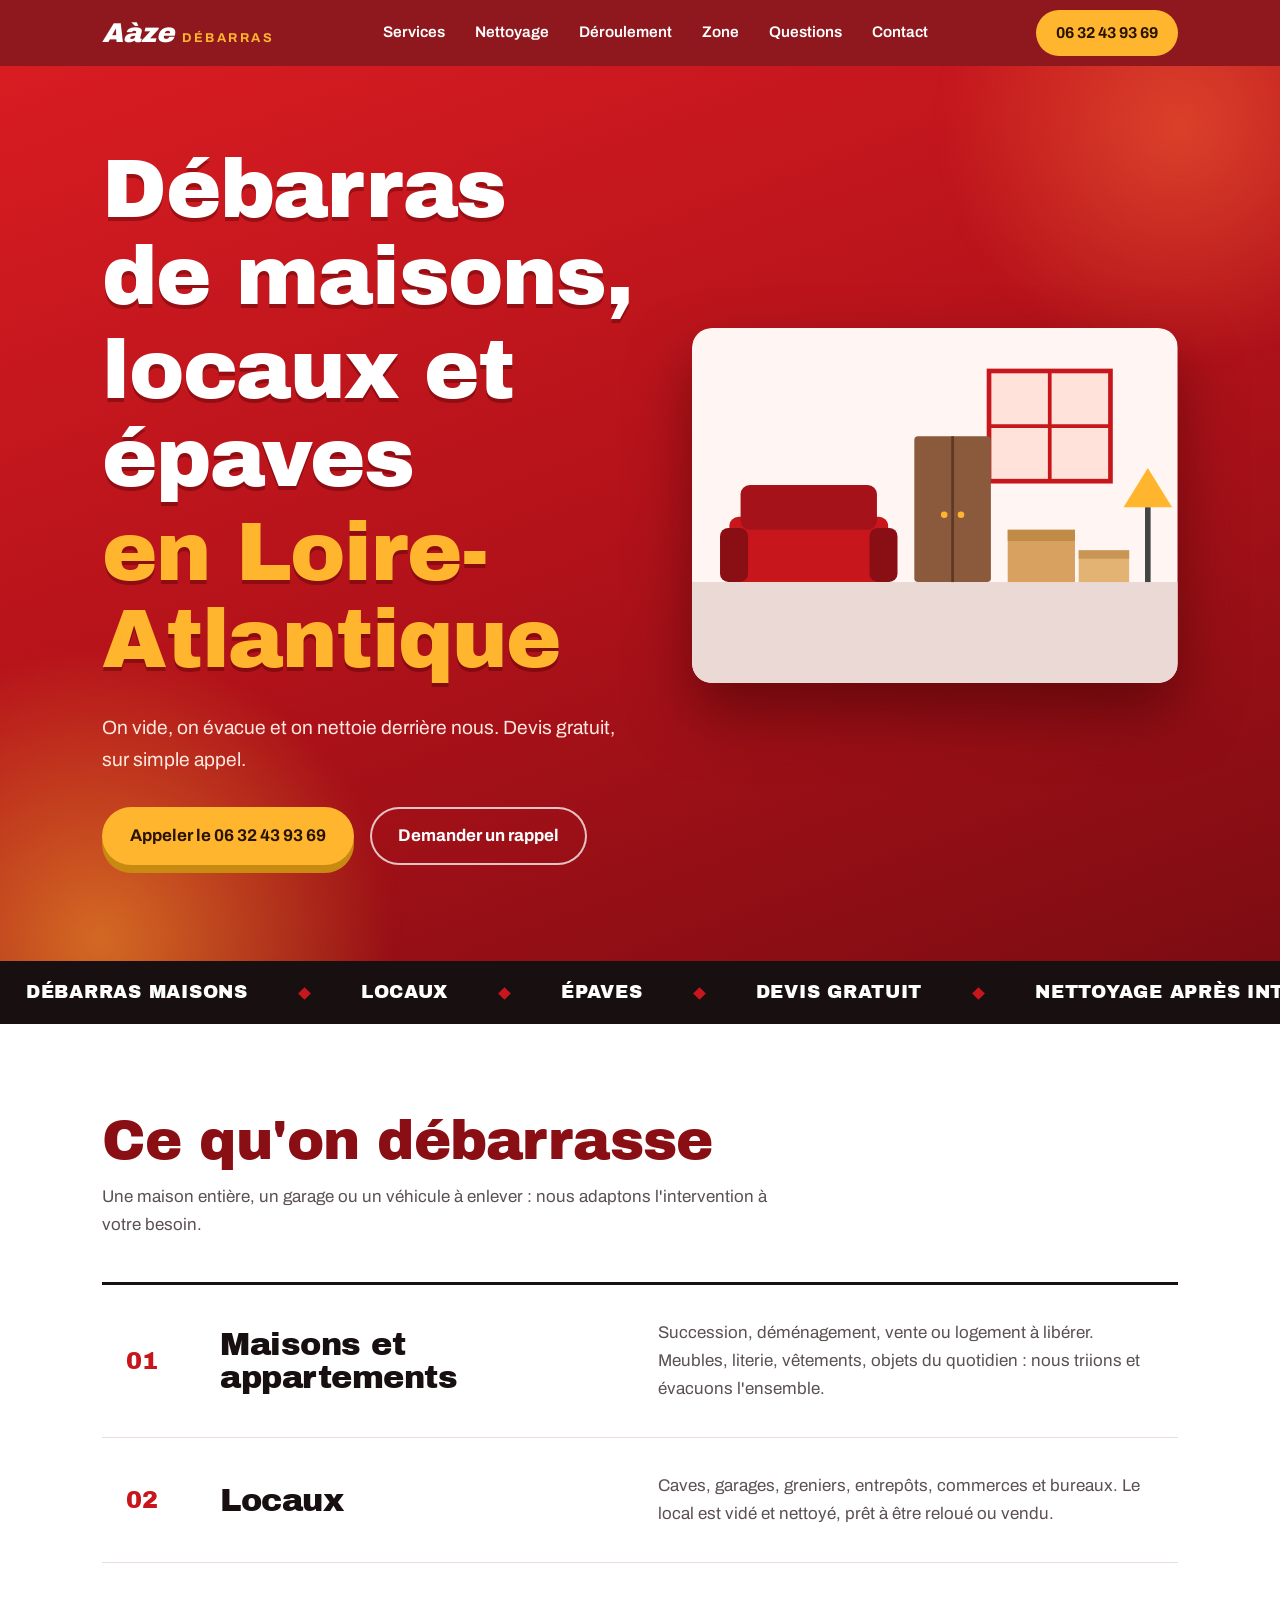
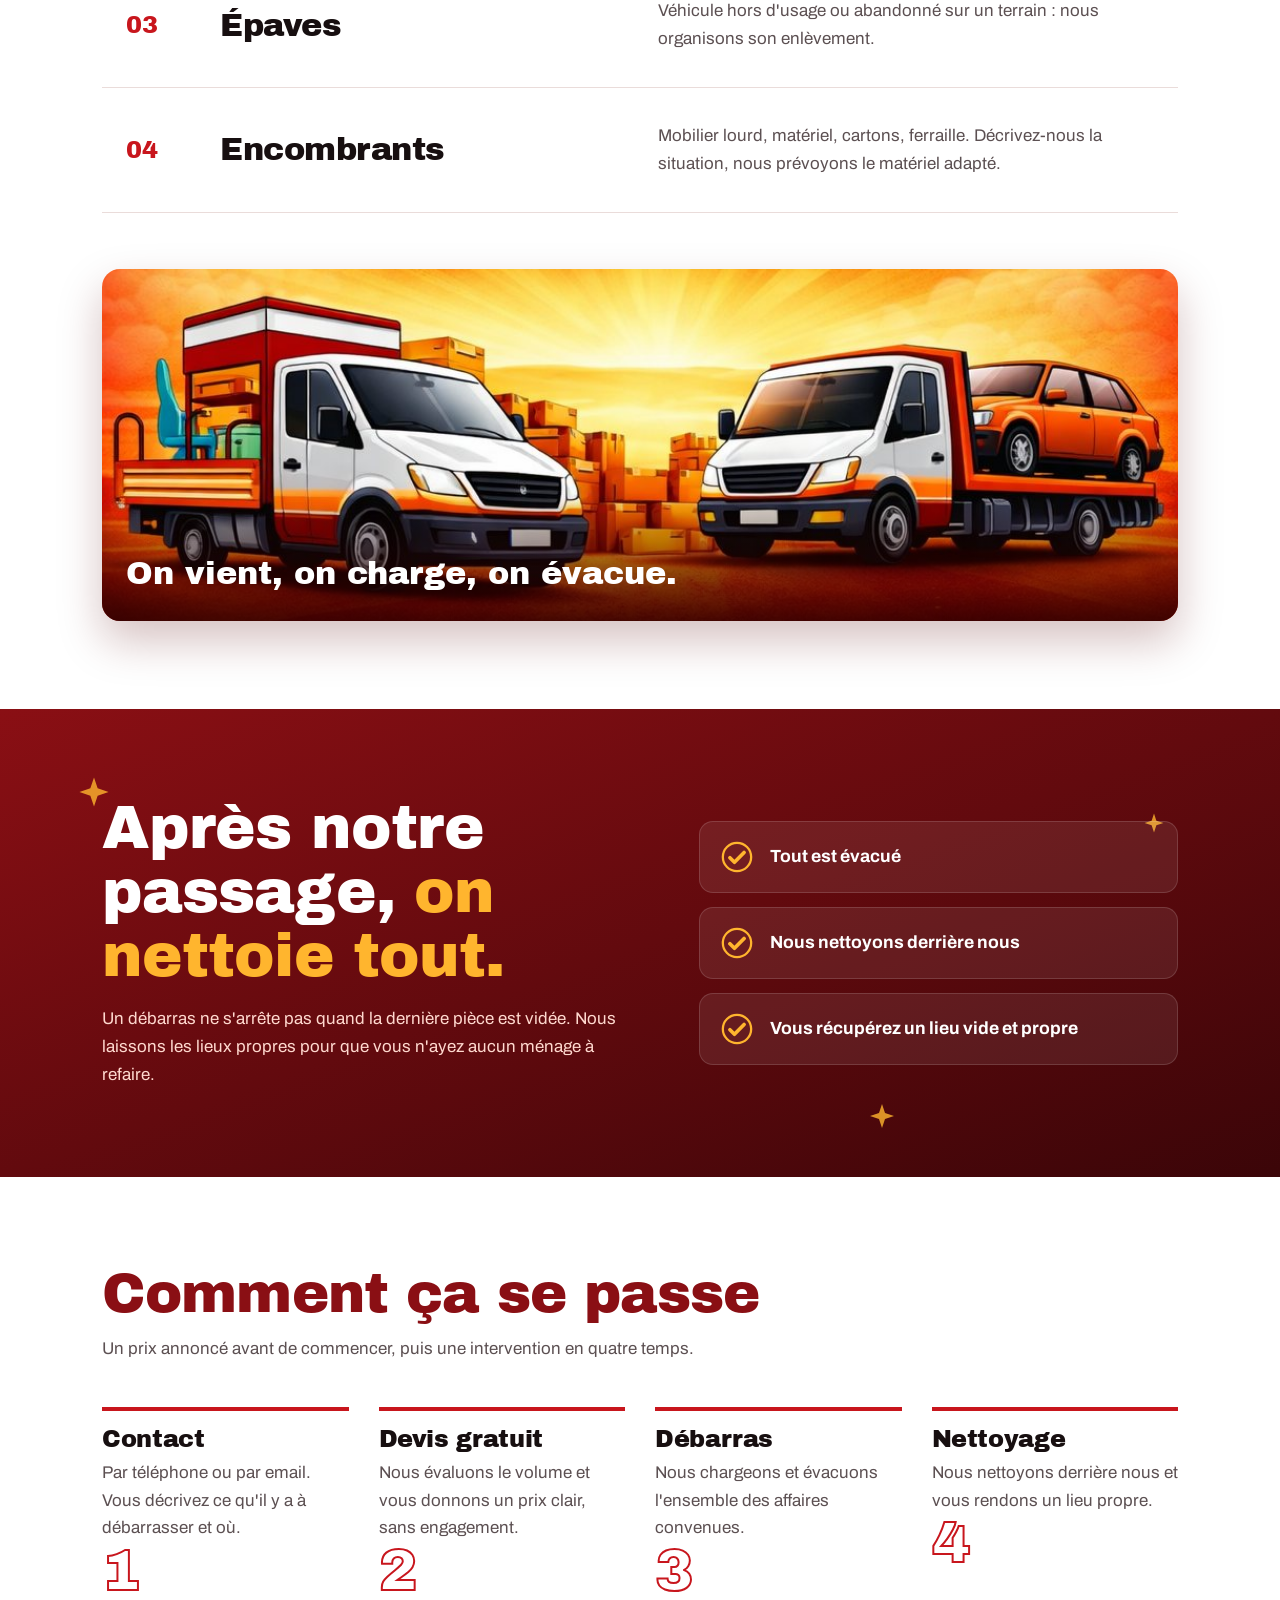
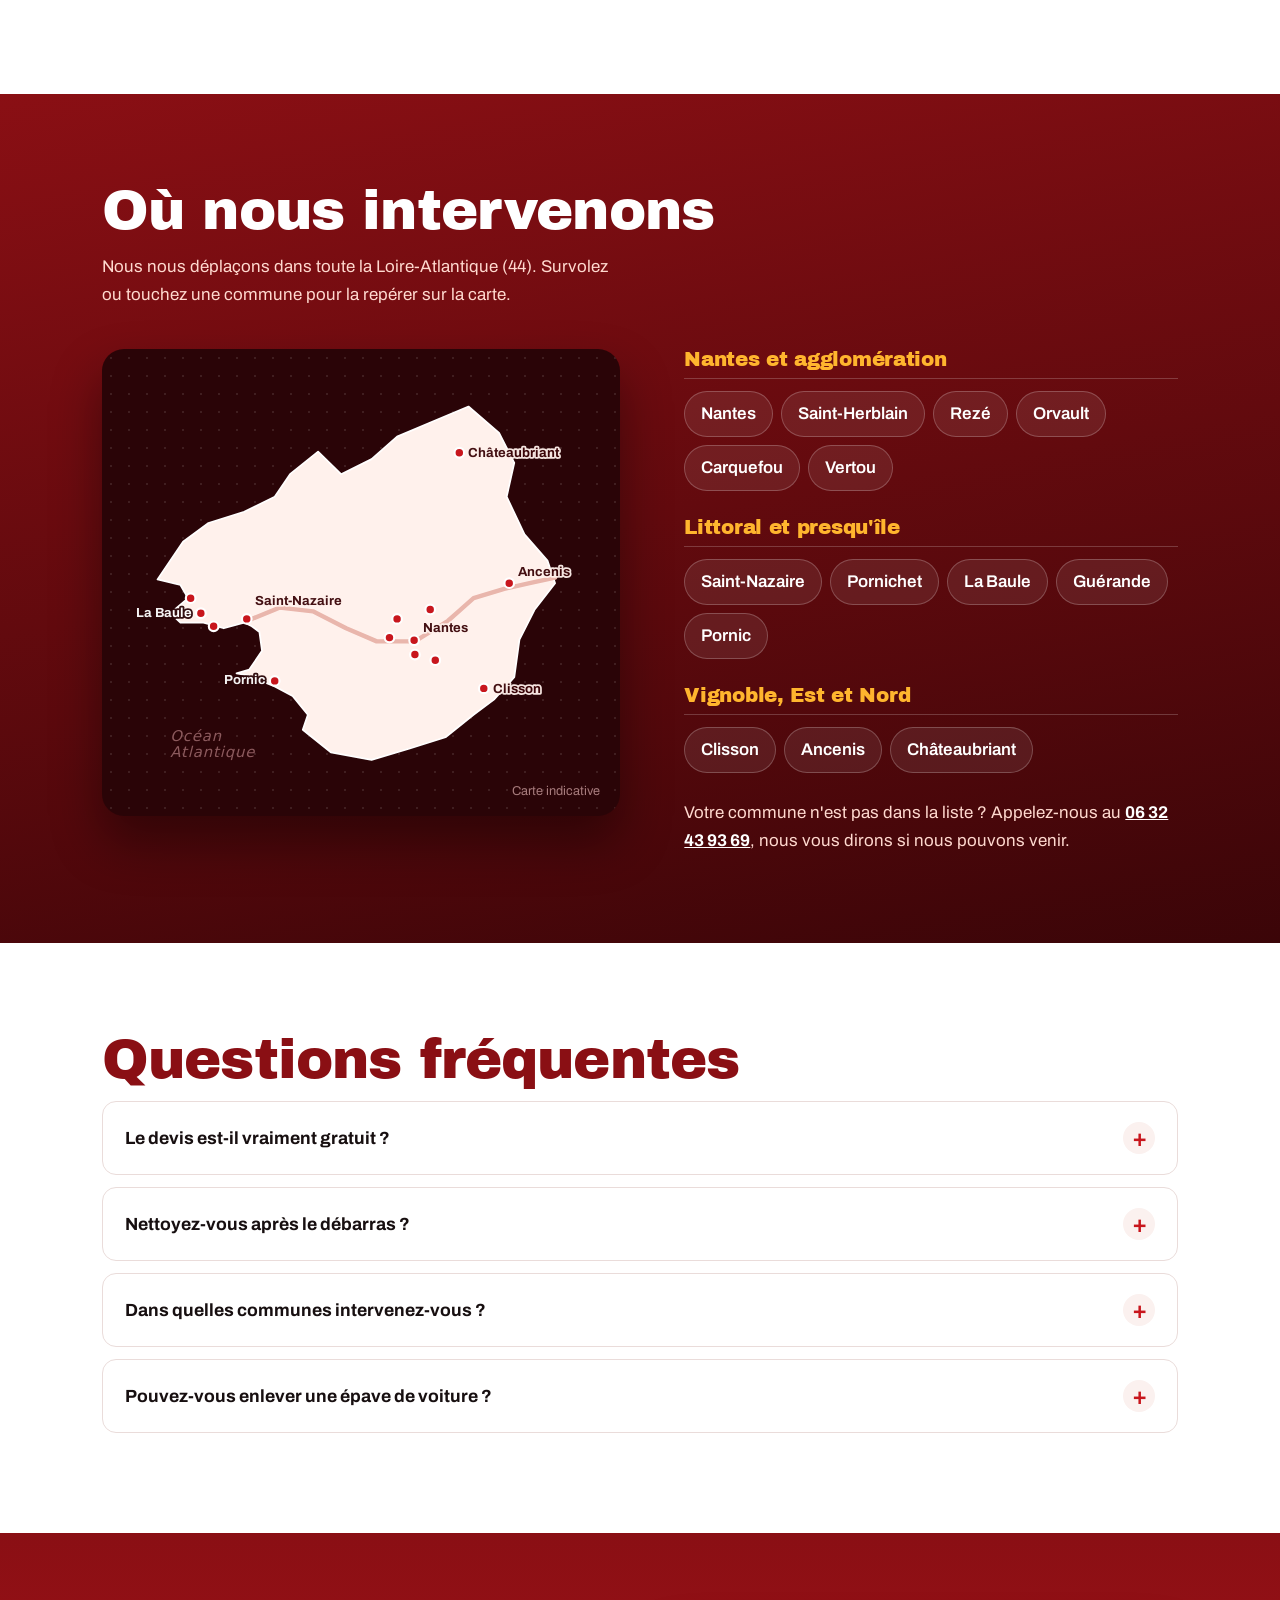
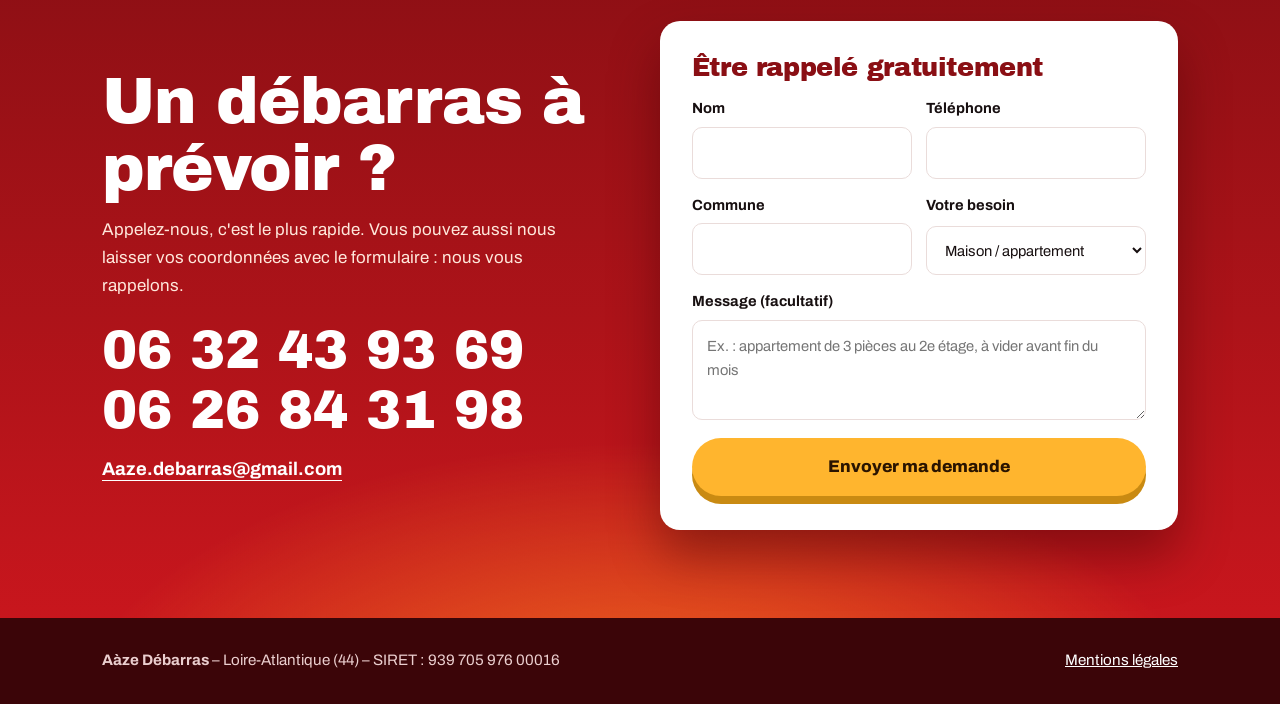
==== commit c6e2a07c: "Add files via upload" ====
--- a/index.html
+++ b/index.html
@@ -106,12 +106,17 @@
  </div>
 </section>
 
-<section id="zone" class="soft">
- <div class="wrap zones">
-  <h2 class="t rv">Où nous intervenons</h2>
-  <p class="rv">Nous nous déplaçons dans toute la Loire-Atlantique (44), notamment à :</p>
-  <ul class="chips rv"><li>Nantes</li><li>Saint-Nazaire</li><li>Rezé</li><li>Saint-Herblain</li><li>Orvault</li><li>Vertou</li><li>Carquefou</li><li>Pornic</li><li>Pornichet</li><li>La Baule</li><li>Guérande</li><li>Clisson</li><li>Ancenis</li><li>Châteaubriant</li></ul>
-  <p class="rv">Votre commune n'est pas dans la liste ? Appelez-nous, nous vous dirons si nous pouvons venir.</p>
+<section id="zone" class="zone">
+ <div class="wrap zgrid">
+  <div class="zt rv">
+   <h2>Où nous intervenons</h2>
+   <p>Nous nous déplaçons dans toute la Loire-Atlantique (44). Survolez ou touchez une commune pour la repérer sur la carte.</p>
+  </div>
+  <div class="zm rv"><svg class="zsvg" viewBox="0 0 561 503" role="img" aria-label="Carte de la Loire-Atlantique avec les communes d'intervention">
+<path class="land" d="M76.7 204.6 L56.2 234.7 L47.5 247.6 L73.7 254.0 L82.5 269.1 L62.1 286.3 L73.7 297.0 L100.0 297.0 L123.3 303.5 L146.6 297.0 L155.4 301.3 L164.1 307.8 L167.1 329.3 L152.5 350.8 L137.9 355.1 L149.6 357.2 L181.6 370.1 L202.0 380.9 L219.5 402.4 L213.7 419.6 L245.8 445.4 L292.4 454.0 L336.2 441.1 L377.0 428.2 L409.1 402.4 L432.4 385.2 L455.7 359.4 L461.6 316.4 L479.1 282.0 L502.4 251.9 L493.7 226.1 L467.4 196.0 L447.0 153.0 L455.7 114.3 L438.3 79.9 L403.3 49.8 L362.4 67.0 L321.6 84.2 L292.4 110.0 L257.5 127.2 L231.2 101.4 L199.1 127.2 L181.6 153.0 L146.6 170.2 L105.8 183.1Z"/><path class="loire" d="M502.4 245.5 L473.2 251.9 L444.1 258.4 L409.1 269.1 L379.9 294.9 L342.0 318.5 L298.3 318.5 L263.3 303.5 L225.4 284.1 L187.5 279.8 L155.4 292.8"/>
+<text class="sea-t" x="62" y="433">Océan</text><text class="sea-t" x="62" y="451">Atlantique</text>
+<g class="pt" data-c="nantes" tabindex="0" role="img" aria-label="Nantes"><circle class="pr" cx="341.1" cy="317.3" r="7"/><circle class="dt" cx="341.1" cy="317.3" r="5.5"/></g><g class="pt" data-c="herblain" tabindex="0" role="img" aria-label="Saint-Herblain"><circle class="pr" cx="312.9" cy="314.2" r="7"/><circle class="dt" cx="312.9" cy="314.2" r="5.5"/></g><g class="pt" data-c="reze" tabindex="0" role="img" aria-label="Rezé"><circle class="pr" cx="342.0" cy="333.6" r="7"/><circle class="dt" cx="342.0" cy="333.6" r="5.5"/></g><g class="pt" data-c="orvault" tabindex="0" role="img" aria-label="Orvault"><circle class="pr" cx="321.6" cy="292.8" r="7"/><circle class="dt" cx="321.6" cy="292.8" r="5.5"/></g><g class="pt" data-c="carquefou" tabindex="0" role="img" aria-label="Carquefou"><circle class="pr" cx="359.5" cy="282.0" r="7"/><circle class="dt" cx="359.5" cy="282.0" r="5.5"/></g><g class="pt" data-c="vertou" tabindex="0" role="img" aria-label="Vertou"><circle class="pr" cx="365.3" cy="340.0" r="7"/><circle class="dt" cx="365.3" cy="340.0" r="5.5"/></g><g class="pt" data-c="stnazaire" tabindex="0" role="img" aria-label="Saint-Nazaire"><circle class="pr" cx="149.6" cy="292.8" r="7"/><circle class="dt" cx="149.6" cy="292.8" r="5.5"/></g><g class="pt" data-c="pornichet" tabindex="0" role="img" aria-label="Pornichet"><circle class="pr" cx="111.7" cy="301.3" r="7"/><circle class="dt" cx="111.7" cy="301.3" r="5.5"/></g><g class="pt" data-c="labaule" tabindex="0" role="img" aria-label="La Baule"><circle class="pr" cx="97.1" cy="286.3" r="7"/><circle class="dt" cx="97.1" cy="286.3" r="5.5"/></g><g class="pt" data-c="guerande" tabindex="0" role="img" aria-label="Guérande"><circle class="pr" cx="85.4" cy="269.1" r="7"/><circle class="dt" cx="85.4" cy="269.1" r="5.5"/></g><g class="pt" data-c="pornic" tabindex="0" role="img" aria-label="Pornic"><circle class="pr" cx="181.6" cy="363.7" r="7"/><circle class="dt" cx="181.6" cy="363.7" r="5.5"/></g><g class="pt" data-c="clisson" tabindex="0" role="img" aria-label="Clisson"><circle class="pr" cx="420.8" cy="372.3" r="7"/><circle class="dt" cx="420.8" cy="372.3" r="5.5"/></g><g class="pt" data-c="ancenis" tabindex="0" role="img" aria-label="Ancenis"><circle class="pr" cx="449.9" cy="251.9" r="7"/><circle class="dt" cx="449.9" cy="251.9" r="5.5"/></g><g class="pt" data-c="chateaubriant" tabindex="0" role="img" aria-label="Châteaubriant"><circle class="pr" cx="392.8" cy="102.7" r="7"/><circle class="dt" cx="392.8" cy="102.7" r="5.5"/></g><text class="lb land show" data-c="nantes" x="351.1" y="308.3" text-anchor="start">Nantes</text><text class="lb land" data-c="herblain" x="303.9" y="306.2" text-anchor="end">Saint-Herblain</text><text class="lb land" data-c="reze" x="352.0" y="343.6" text-anchor="start">Rezé</text><text class="lb land" data-c="orvault" x="312.6" y="286.8" text-anchor="end">Orvault</text><text class="lb land" data-c="carquefou" x="369.5" y="278.0" text-anchor="start">Carquefou</text><text class="lb land" data-c="vertou" x="375.3" y="350.0" text-anchor="start">Vertou</text><text class="lb land show" data-c="stnazaire" x="159.6" y="276.8" text-anchor="start">Saint-Nazaire</text><text class="lb sea" data-c="pornichet" x="101.7" y="313.3" text-anchor="end">Pornichet</text><text class="lb sea show" data-c="labaule" x="87.1" y="290.3" text-anchor="end">La Baule</text><text class="lb sea" data-c="guerande" x="75.4" y="267.1" text-anchor="end">Guérande</text><text class="lb sea show" data-c="pornic" x="171.6" y="367.7" text-anchor="end">Pornic</text><text class="lb land show" data-c="clisson" x="430.8" y="377.3" text-anchor="start">Clisson</text><text class="lb land show" data-c="ancenis" x="459.9" y="243.9" text-anchor="start">Ancenis</text><text class="lb land show" data-c="chateaubriant" x="402.8" y="107.7" text-anchor="start">Châteaubriant</text></svg><p class="zn">Carte indicative</p></div>
+  <div class="zl"><div class="zg rv"><h3>Nantes et agglomération</h3><ul><li><button type="button" data-c="nantes">Nantes</button></li><li><button type="button" data-c="herblain">Saint-Herblain</button></li><li><button type="button" data-c="reze">Rezé</button></li><li><button type="button" data-c="orvault">Orvault</button></li><li><button type="button" data-c="carquefou">Carquefou</button></li><li><button type="button" data-c="vertou">Vertou</button></li></ul></div><div class="zg rv"><h3>Littoral et presqu'île</h3><ul><li><button type="button" data-c="stnazaire">Saint-Nazaire</button></li><li><button type="button" data-c="pornichet">Pornichet</button></li><li><button type="button" data-c="labaule">La Baule</button></li><li><button type="button" data-c="guerande">Guérande</button></li><li><button type="button" data-c="pornic">Pornic</button></li></ul></div><div class="zg rv"><h3>Vignoble, Est et Nord</h3><ul><li><button type="button" data-c="clisson">Clisson</button></li><li><button type="button" data-c="ancenis">Ancenis</button></li><li><button type="button" data-c="chateaubriant">Châteaubriant</button></li></ul></div><p class="zo rv">Votre commune n'est pas dans la liste ? Appelez-nous au <a href="tel:+33632439369">06 32 43 93 69</a>, nous vous dirons si nous pouvons venir.</p></div>
  </div>
 </section>
 
@@ -166,6 +171,11 @@
  var hd=document.getElementById('hd');
  function s(){hd.classList.toggle('sc',window.scrollY>20)}
  s();window.addEventListener('scroll',s,{passive:true});
+
+ function zset(id,on){document.querySelectorAll('[data-c="'+id+'"]').forEach(function(e){e.classList.toggle('on',on)})}
+ document.querySelectorAll('.zone [data-c]').forEach(function(e){var id=e.getAttribute('data-c');
+  ['mouseenter','focus'].forEach(function(t){e.addEventListener(t,function(){zset(id,true)})});
+  ['mouseleave','blur'].forEach(function(t){e.addEventListener(t,function(){zset(id,false)})})});
  var els=document.querySelectorAll('.rv');
  if(!('IntersectionObserver' in window)){els.forEach(function(e){e.classList.add('in')});return}
  var io=new IntersectionObserver(function(es){es.forEach(function(e){if(e.isIntersecting){e.target.classList.add('in');io.unobserve(e.target)}})},{threshold:.15,rootMargin:'0px 0px -6% 0px'});
--- a/style.css
+++ b/style.css
@@ -189,3 +189,40 @@
 .form .ok{color:#14702B;font-weight:700;background:#E8F6EC;border-radius:10px;padding:12px 14px}
 .form .ko{color:var(--red-d);font-weight:700;background:#FDE8E7;border-radius:10px;padding:12px 14px}
 @media(min-width:860px){.cgrid{grid-template-columns:1fr 1.05fr;gap:64px}.f2{grid-template-columns:1fr 1fr}.form{padding:34px 32px}}
+
+/* zone carte */
+.zone{background:linear-gradient(170deg,var(--red-d),var(--red-x));color:#fff}
+.zgrid{display:grid;gap:30px}
+.zt h2{font-size:clamp(2.1rem,5.6vw,3.5rem);margin-bottom:12px}
+.zt p{color:#FFD9CF;max-width:30em}
+.zm{position:relative;background:#2A0407;border-radius:22px;padding:14px;box-shadow:0 26px 50px rgba(0,0,0,.4);background-image:radial-gradient(rgba(255,255,255,.1) 1px,transparent 1.3px);background-size:18px 18px}
+.zsvg{display:block;width:100%;height:auto}
+.zsvg .land{fill:#FFF1EC;stroke:#fff;stroke-width:2;stroke-linejoin:round}
+.zsvg .loire{fill:none;stroke:#E9B6AC;stroke-width:5;stroke-linecap:round;stroke-linejoin:round}
+.zsvg .sea-t{fill:#8C5A5D;font-style:italic;font-size:17px;letter-spacing:.06em}
+.zsvg .pt{cursor:pointer;outline:none}
+.zsvg .dt{fill:var(--red);stroke:#fff;stroke-width:2.5;transition:fill .2s}
+.zsvg .pr{fill:none;stroke:var(--am);stroke-width:3;opacity:0;transform-box:fill-box;transform-origin:center}
+.zsvg .pt.on .dt{fill:var(--am);stroke:var(--red-d)}
+.zsvg .pt.on .pr{animation:ping 1.3s ease-out infinite}
+@keyframes ping{from{opacity:1;transform:scale(1)}to{opacity:0;transform:scale(3)}}
+.zsvg .lb{font:700 15px "Archivo",Arial,sans-serif;opacity:0;paint-order:stroke;stroke-width:4px;stroke-linejoin:round;transition:opacity .2s;pointer-events:none}
+.zsvg .lb.land{fill:var(--red-x);stroke:#FFF1EC}
+.zsvg .lb.sea{fill:#fff;stroke:#2A0407}
+.zsvg .lb.show{opacity:.95}
+.zsvg .lb.on,.zsvg .lb.land.on,.zsvg .lb.sea.on{opacity:1;fill:#fff;stroke:var(--red-d);stroke-width:7px}
+.zsvg .lb{font-size:19px}
+@media(min-width:860px){.zsvg .lb{font-size:15px}}
+.zn{position:absolute;right:20px;bottom:14px;font-size:.8rem;color:#A77B7C}
+.zl{display:grid;gap:26px}
+.zg h3{font-size:1.25rem;color:var(--am);padding-bottom:8px;border-bottom:1px solid rgba(255,255,255,.2);margin-bottom:12px}
+.zg ul{list-style:none;display:flex;flex-wrap:wrap;gap:8px}
+.zg button{font:inherit;font-weight:600;color:#fff;background:rgba(255,255,255,.08);border:1.5px solid rgba(255,255,255,.22);border-radius:999px;padding:8px 16px;cursor:pointer;transition:background .2s,color .2s,transform .25s var(--ease),border-color .2s}
+.zg button:hover,.zg button.on,.zg button:focus-visible{background:var(--am);color:#2A1400;border-color:var(--am);transform:translateY(-2px)}
+.zo{color:#FFD9CF}
+.zo a{color:#fff;font-weight:700}
+@media(min-width:860px){
+ .zgrid{grid-template-columns:1.05fr 1fr;gap:40px 64px;align-items:start}
+ .zt{grid-column:1/-1}
+ .zm{grid-row:2}.zl{grid-row:2;align-self:center}
+}
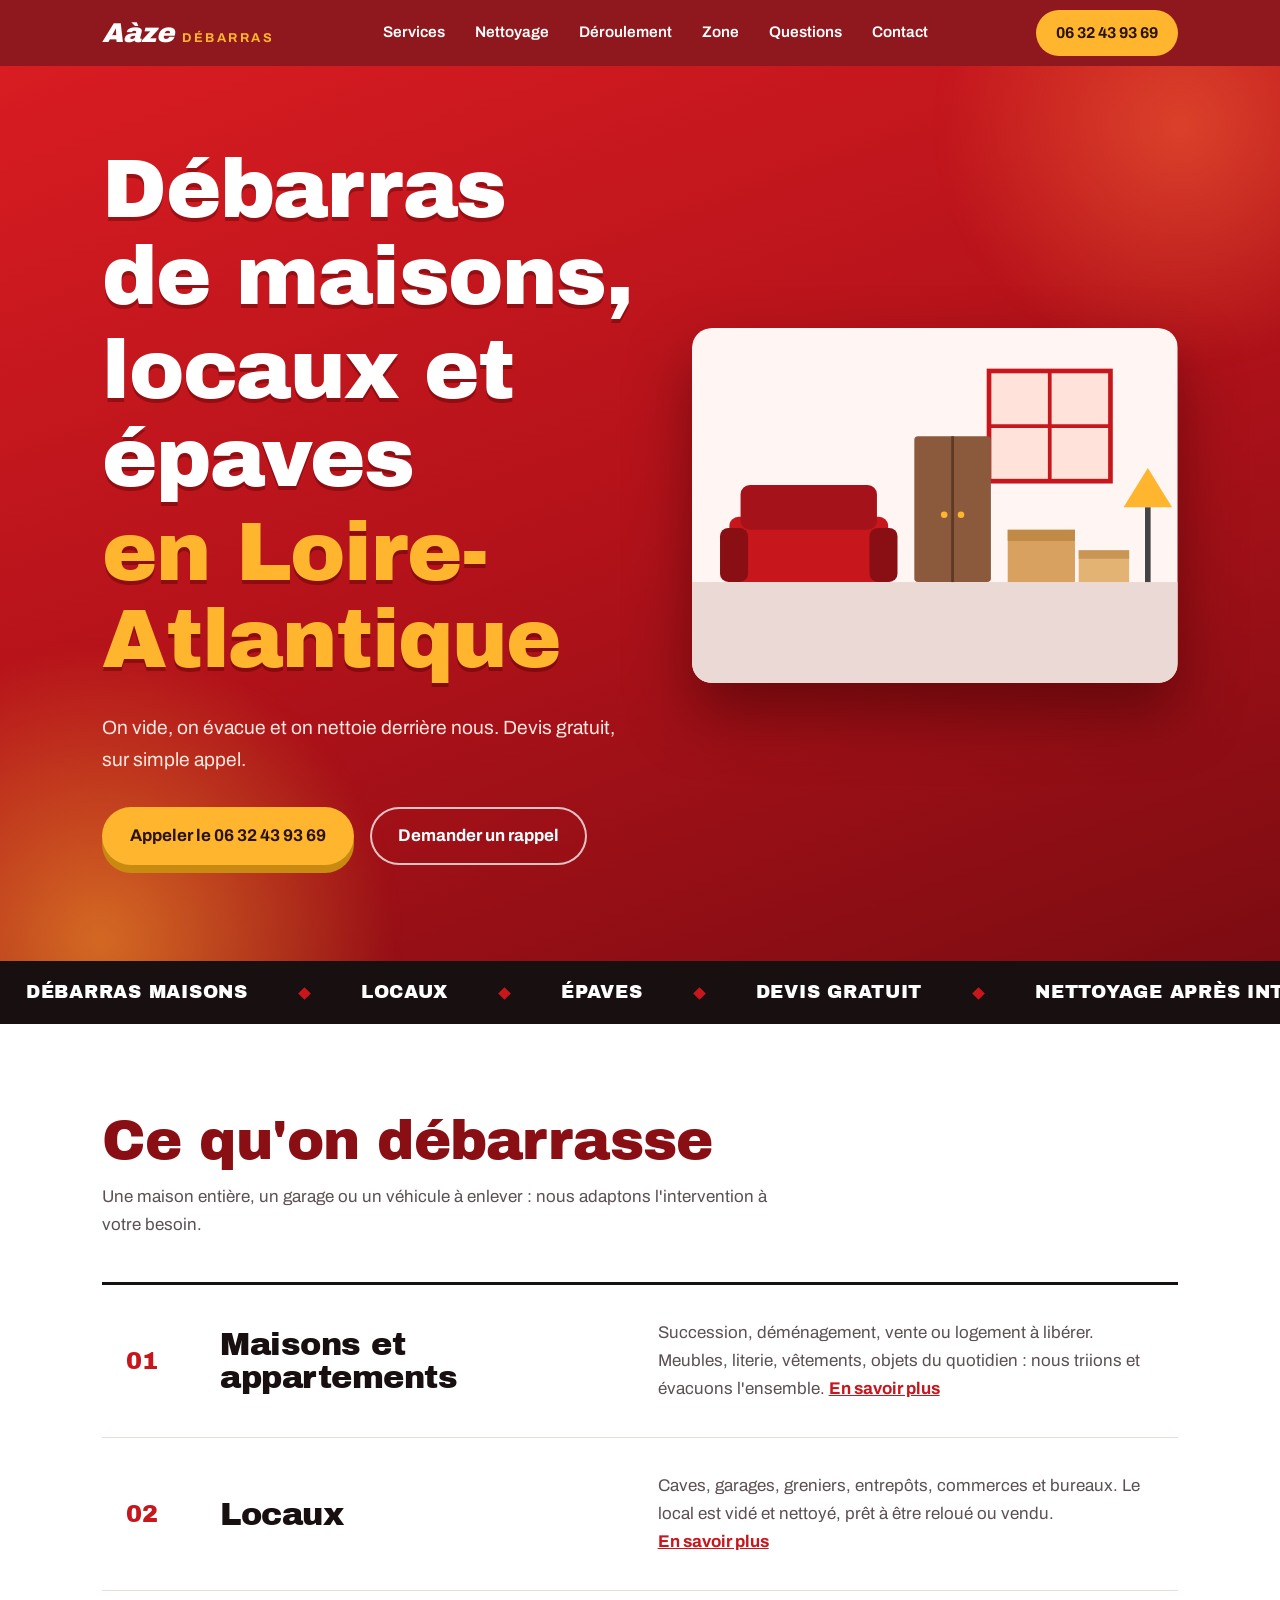
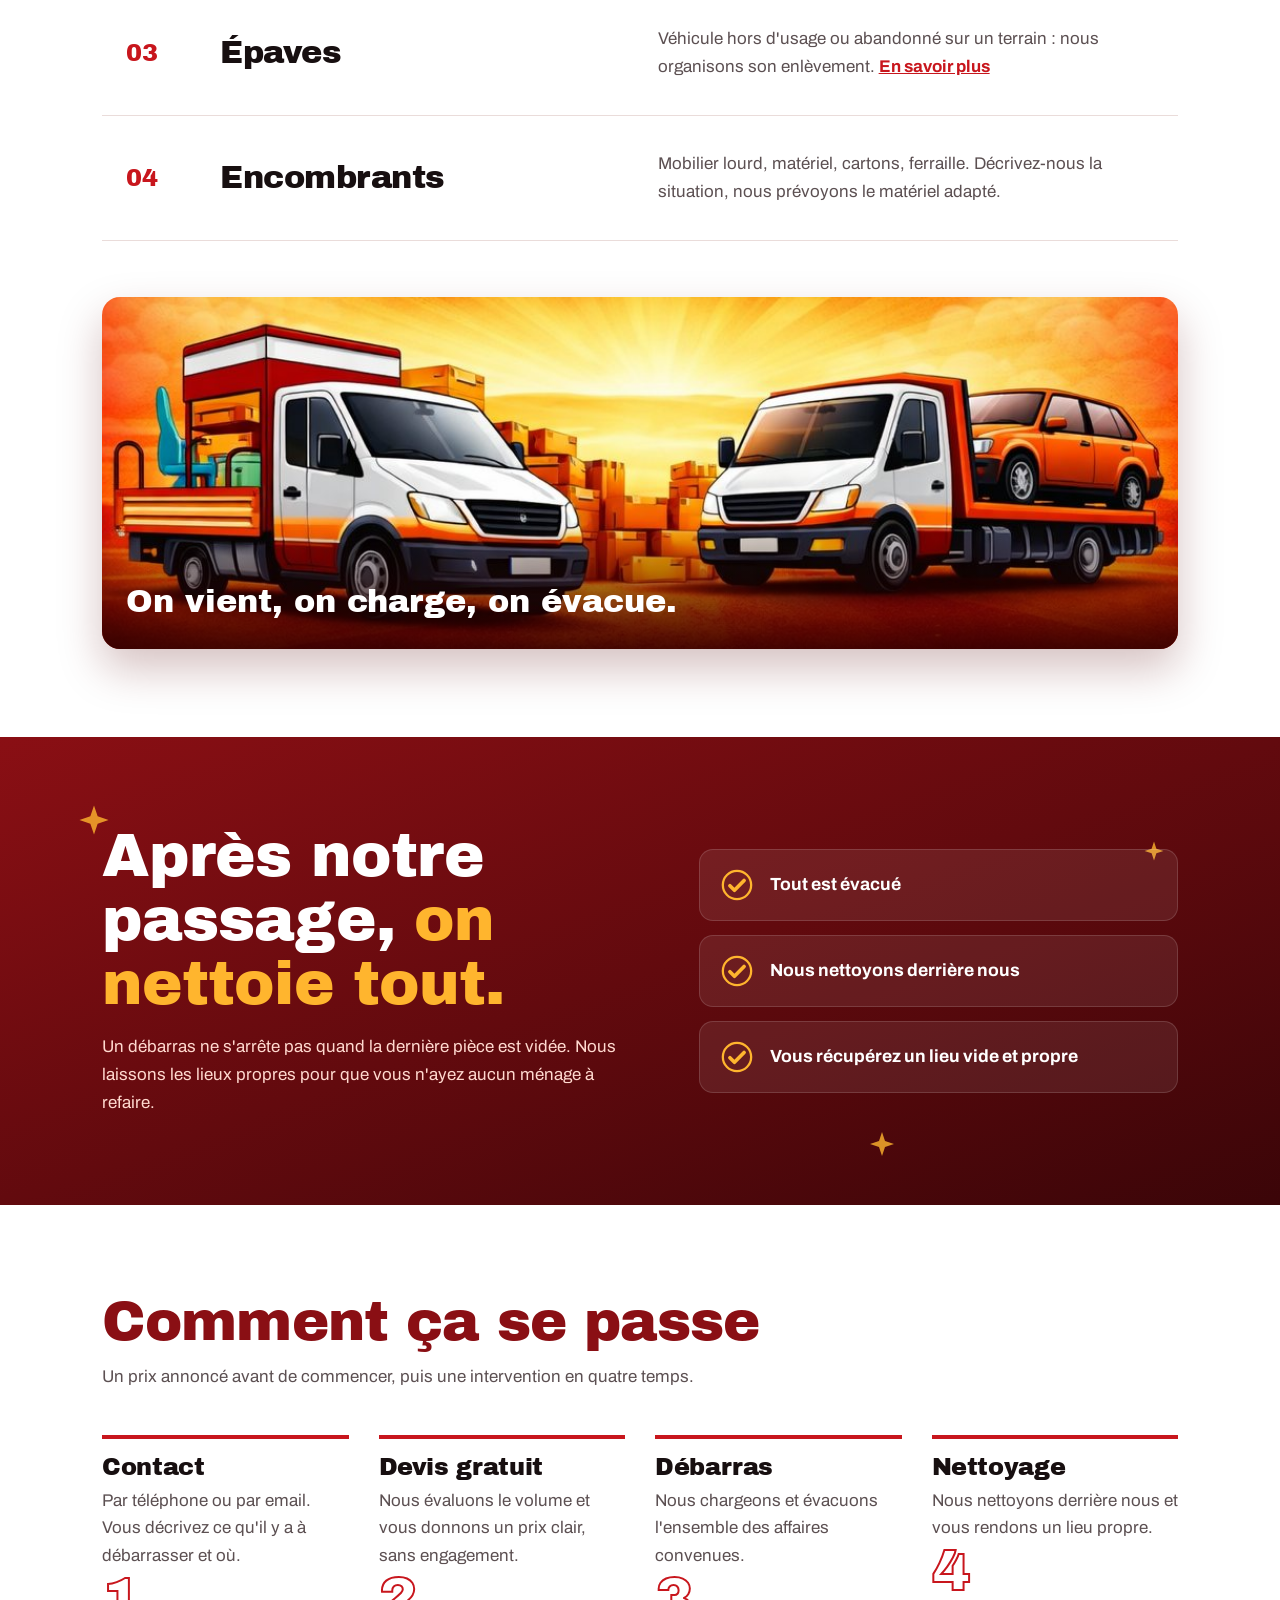
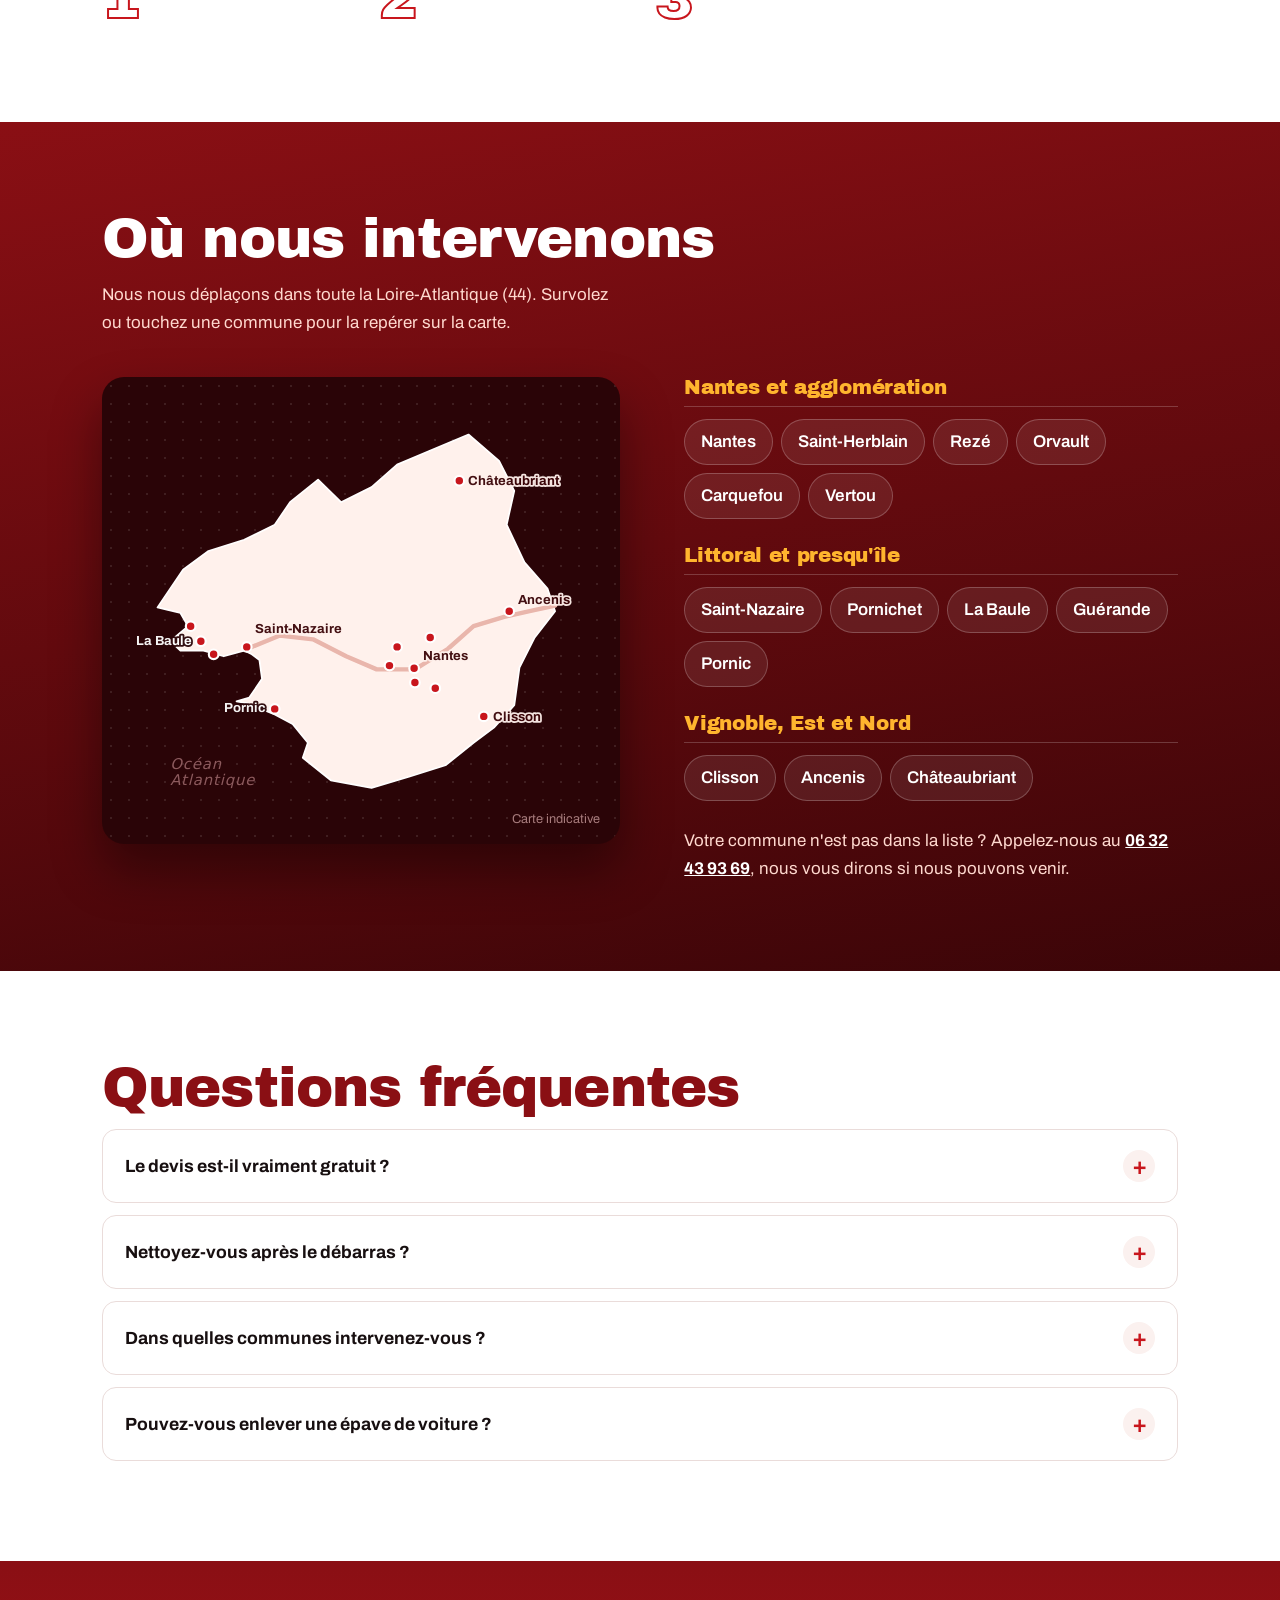
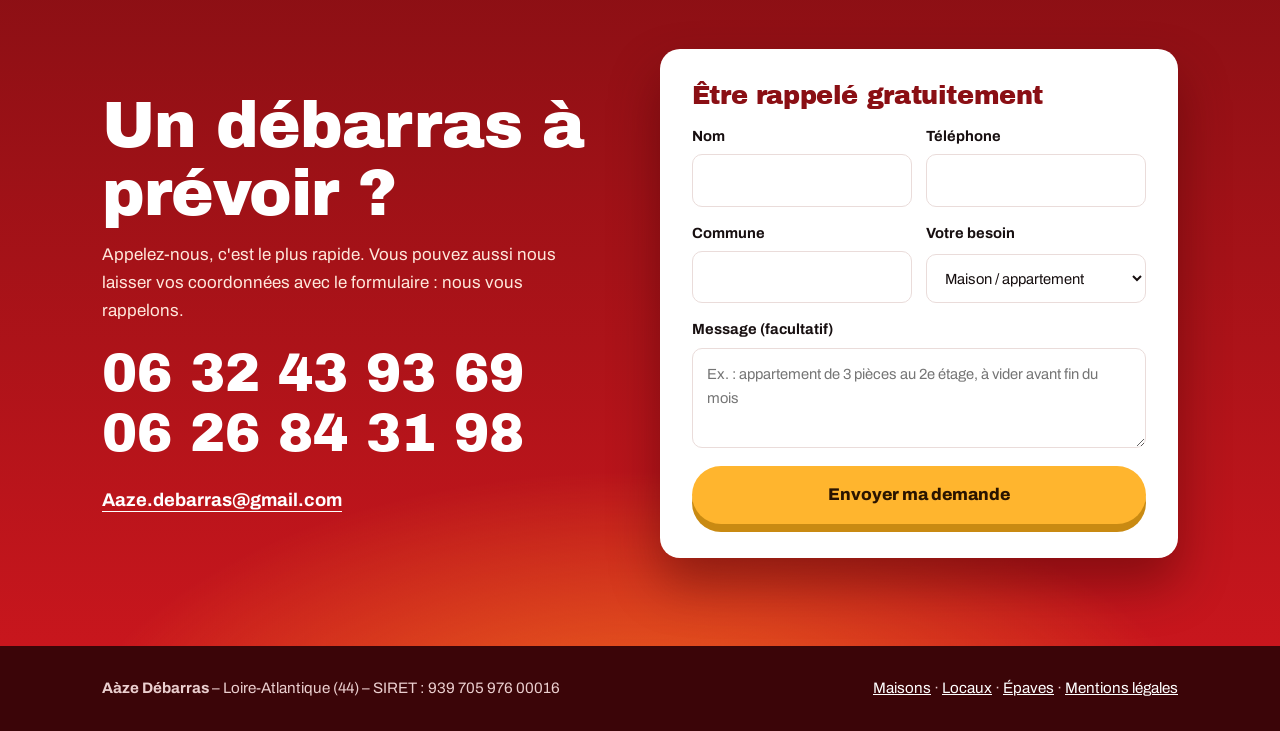
==== commit 3a27445f: "Add files via upload" ====
--- a/index.html
+++ b/index.html
@@ -3,18 +3,20 @@
 <head>
 <meta charset="utf-8">
 <meta name="viewport" content="width=device-width, initial-scale=1">
-<title>Débarras maison, local &amp; épaves en Loire-Atlantique (44) | Aàze Débarras</title>
-<meta name="description" content="Aàze Débarras : débarras de maisons, appartements, locaux et enlèvement d'épaves en Loire-Atlantique. Nettoyage après intervention, devis gratuit. Appelez le 06 32 43 93 69.">
+<title>Débarras Nantes et Loire-Atlantique : maison, local, épave | Aàze</title>
+<meta name="description" content="Débarras de maisons, locaux et épaves à Nantes et en Loire-Atlantique. Nous nettoyons après intervention. Devis gratuit : 06 32 43 93 69.">
 <meta name="robots" content="index, follow, max-image-preview:large">
 <link rel="canonical" href="https://erich44320.github.io/aaze-debarras/">
 <meta name="theme-color" content="#8A0F14">
 <meta property="og:type" content="website">
 <meta property="og:locale" content="fr_FR">
 <meta property="og:site_name" content="Aàze Débarras">
-<meta property="og:title" content="Aàze Débarras – Débarras maisons, locaux et épaves en Loire-Atlantique">
+<meta property="og:title" content="Débarras Nantes et Loire-Atlantique : maison, local, épave | Aàze">
 <meta property="og:description" content="Devis gratuit. Débarras de maisons, locaux et épaves, avec nettoyage après intervention.">
 <meta property="og:url" content="https://erich44320.github.io/aaze-debarras/">
-<meta property="og:image" content="https://erich44320.github.io/aaze-debarras/flyer.jpg">
+<meta property="og:image" content="https://erich44320.github.io/aaze-debarras/og-image.jpg">
+<meta property="og:image:width" content="1200">
+<meta property="og:image:height" content="630">
 <meta name="twitter:card" content="summary_large_image">
 <link rel="icon" href="data:image/svg+xml,%3Csvg xmlns='http://www.w3.org/2000/svg' viewBox='0 0 64 64'%3E%3Crect width='64' height='64' rx='14' fill='%238A0F14'/%3E%3Ctext x='32' y='47' font-size='42' font-weight='800' font-style='italic' text-anchor='middle' fill='%23FFB52E' font-family='Arial'%3EA%3C/text%3E%3C/svg%3E">
 <link rel="preconnect" href="https://fonts.googleapis.com">
@@ -22,7 +24,7 @@
 <link rel="stylesheet" href="https://fonts.googleapis.com/css2?family=Archivo:wght@400;600;700;800&family=Archivo+Black&display=swap">
 <link rel="stylesheet" href="style.css">
 <script>document.documentElement.classList.add('js')</script>
-<script type="application/ld+json">{"@context": "https://schema.org", "@graph": [{"@type": "LocalBusiness", "@id": "https://erich44320.github.io/aaze-debarras/#entreprise", "name": "Aàze Débarras", "description": "Débarras de maisons, appartements, locaux et enlèvement d'épaves en Loire-Atlantique, avec nettoyage après intervention. Devis gratuit.", "url": "https://erich44320.github.io/aaze-debarras/", "image": "https://erich44320.github.io/aaze-debarras/flyer.jpg", "telephone": ["+33632439369", "+33626843198"], "email": "Aaze.debarras@gmail.com", "address": {"@type": "PostalAddress", "addressRegion": "Loire-Atlantique", "addressCountry": "FR"}, "areaServed": {"@type": "AdministrativeArea", "name": "Loire-Atlantique"}, "makesOffer": [{"@type": "Offer", "itemOffered": {"@type": "Service", "name": "Débarras de maisons et appartements"}}, {"@type": "Offer", "itemOffered": {"@type": "Service", "name": "Débarras de locaux, caves, garages et commerces"}}, {"@type": "Offer", "itemOffered": {"@type": "Service", "name": "Enlèvement d'épaves de véhicules"}}]}, {"@type": "FAQPage", "mainEntity": [{"@type": "Question", "name": "Le devis est-il vraiment gratuit ?", "acceptedAnswer": {"@type": "Answer", "text": "Oui, le devis est gratuit et sans engagement. Appelez-nous ou écrivez-nous en décrivant ce qu'il y a à débarrasser."}}, {"@type": "Question", "name": "Nettoyez-vous après le débarras ?", "acceptedAnswer": {"@type": "Answer", "text": "Oui. Une fois tout évacué, nous nettoyons derrière nous : vous récupérez un lieu vide et propre."}}, {"@type": "Question", "name": "Dans quelles communes intervenez-vous ?", "acceptedAnswer": {"@type": "Answer", "text": "Dans tout le département de la Loire-Atlantique (44), notamment autour de Nantes, Saint-Nazaire, Rezé, Saint-Herblain ou Pornic."}}, {"@type": "Question", "name": "Pouvez-vous enlever une épave de voiture ?", "acceptedAnswer": {"@type": "Answer", "text": "Oui, nous organisons l'enlèvement des véhicules hors d'usage. Appelez-nous avec quelques détails sur le véhicule et son emplacement."}}]}]}</script>
+<script type="application/ld+json">{"@context": "https://schema.org", "@graph": [{"@type": "LocalBusiness", "@id": "https://erich44320.github.io/aaze-debarras/#entreprise", "name": "Aàze Débarras", "description": "Débarras de maisons, appartements, locaux et enlèvement d'épaves en Loire-Atlantique, avec nettoyage après intervention. Devis gratuit.", "url": "https://erich44320.github.io/aaze-debarras/", "image": "https://erich44320.github.io/aaze-debarras/og-image.jpg", "telephone": ["+33632439369", "+33626843198"], "email": "Aaze.debarras@gmail.com", "address": {"@type": "PostalAddress", "addressRegion": "Loire-Atlantique", "addressCountry": "FR"}, "areaServed": {"@type": "AdministrativeArea", "name": "Loire-Atlantique"}, "makesOffer": [{"@type": "Offer", "itemOffered": {"@type": "Service", "name": "Débarras de maisons et appartements"}}, {"@type": "Offer", "itemOffered": {"@type": "Service", "name": "Débarras de locaux, caves, garages et commerces"}}, {"@type": "Offer", "itemOffered": {"@type": "Service", "name": "Enlèvement d'épaves de véhicules"}}]}, {"@type": "FAQPage", "mainEntity": [{"@type": "Question", "name": "Le devis est-il vraiment gratuit ?", "acceptedAnswer": {"@type": "Answer", "text": "Oui, le devis est gratuit et sans engagement. Appelez-nous ou écrivez-nous en décrivant ce qu'il y a à débarrasser."}}, {"@type": "Question", "name": "Nettoyez-vous après le débarras ?", "acceptedAnswer": {"@type": "Answer", "text": "Oui. Une fois tout évacué, nous nettoyons derrière nous : vous récupérez un lieu vide et propre."}}, {"@type": "Question", "name": "Dans quelles communes intervenez-vous ?", "acceptedAnswer": {"@type": "Answer", "text": "Dans tout le département de la Loire-Atlantique (44), notamment autour de Nantes, Saint-Nazaire, Rezé, Saint-Herblain ou Pornic."}}, {"@type": "Question", "name": "Pouvez-vous enlever une épave de voiture ?", "acceptedAnswer": {"@type": "Answer", "text": "Oui, nous organisons l'enlèvement des véhicules hors d'usage. Appelez-nous avec quelques détails sur le véhicule et son emplacement."}}]}]}</script>
 </head>
 <body>
 <a class="skip" href="#contenu">Aller au contenu</a>
@@ -69,9 +71,9 @@
   <h2 class="t rv">Ce qu'on débarrasse</h2>
   <p class="intro rv">Une maison entière, un garage ou un véhicule à enlever : nous adaptons l'intervention à votre besoin.</p>
   <div class="list">
-   <div class="svc rv"><span class="n">01</span><h3>Maisons et appartements</h3><p>Succession, déménagement, vente ou logement à libérer. Meubles, literie, vêtements, objets du quotidien : nous triions et évacuons l'ensemble.</p></div>
-   <div class="svc rv"><span class="n">02</span><h3>Locaux</h3><p>Caves, garages, greniers, entrepôts, commerces et bureaux. Le local est vidé et nettoyé, prêt à être reloué ou vendu.</p></div>
-   <div class="svc rv"><span class="n">03</span><h3>Épaves</h3><p>Véhicule hors d'usage ou abandonné sur un terrain : nous organisons son enlèvement.</p></div>
+   <div class="svc rv"><span class="n">01</span><h3>Maisons et appartements</h3><p>Succession, déménagement, vente ou logement à libérer. Meubles, literie, vêtements, objets du quotidien : nous triions et évacuons l'ensemble. <a class="more" href="debarras-maison-appartement.html">En savoir plus</a></p></div>
+   <div class="svc rv"><span class="n">02</span><h3>Locaux</h3><p>Caves, garages, greniers, entrepôts, commerces et bureaux. Le local est vidé et nettoyé, prêt à être reloué ou vendu. <a class="more" href="debarras-local-cave-garage.html">En savoir plus</a></p></div>
+   <div class="svc rv"><span class="n">03</span><h3>Épaves</h3><p>Véhicule hors d'usage ou abandonné sur un terrain : nous organisons son enlèvement. <a class="more" href="enlevement-epave.html">En savoir plus</a></p></div>
    <div class="svc rv"><span class="n">04</span><h3>Encombrants</h3><p>Mobilier lourd, matériel, cartons, ferraille. Décrivez-nous la situation, nous prévoyons le matériel adapté.</p></div>
   </div>
   <figure class="ban rv"><img src="camions.jpg" width="1024" height="335" loading="lazy" alt="Véhicules d'Aàze Débarras avec cartons, meubles et véhicule à enlever"><p>On vient, on charge, on évacue.</p></figure>
@@ -160,7 +162,7 @@
 <footer>
  <div class="wrap">
   <div><strong>Aàze Débarras</strong> – Loire-Atlantique (44) – SIRET : 939 705 976 00016</div>
-  <div><a href="mentions-legales.html">Mentions légales</a></div>
+  <div><a href="debarras-maison-appartement.html">Maisons</a> · <a href="debarras-local-cave-garage.html">Locaux</a> · <a href="enlevement-epave.html">Épaves</a> · <a href="mentions-legales.html">Mentions légales</a></div>
  </div>
 </footer>
 
--- a/style.css
+++ b/style.css
@@ -226,3 +226,21 @@
  .zt{grid-column:1/-1}
  .zm{grid-row:2}.zl{grid-row:2;align-self:center}
 }
+
+/* pages services */
+.ph{background:linear-gradient(160deg,#D81C22,#8A0F14);color:#fff;padding:56px 0 60px}
+.ph h1{font-size:clamp(2.1rem,6vw,3.5rem);max-width:17em}
+.ph .lead{font-size:1.2rem;max-width:34em;margin-top:16px;color:#FFE8DF}
+.ph .cta{margin-top:26px}
+.bc{font-size:.92rem;margin-bottom:16px;color:#FFD9CF}.bc a{color:#fff}
+.pc{padding:64px 0}.narrow{max-width:820px}
+.pc h2{font-size:clamp(1.6rem,4vw,2.2rem);color:var(--red-d);margin:38px 0 12px}
+.pc h2:first-child{margin-top:0}
+.pc p{color:var(--mut);margin-bottom:12px}
+.pc ul{list-style:none;display:grid;gap:8px;margin:8px 0 14px}
+.pc li{padding-left:30px;position:relative}
+.pc li::before{content:"";position:absolute;left:2px;top:.55em;width:14px;height:8px;border-left:3px solid var(--red);border-bottom:3px solid var(--red);transform:rotate(-45deg)}
+.pc ul.oth a{font-weight:700;color:var(--red)}
+.svc .more{font-weight:700;color:var(--red);white-space:nowrap;transition:color .3s}
+.svc:hover .more{color:var(--am)}
+.contact .nums{margin:20px 0 22px}
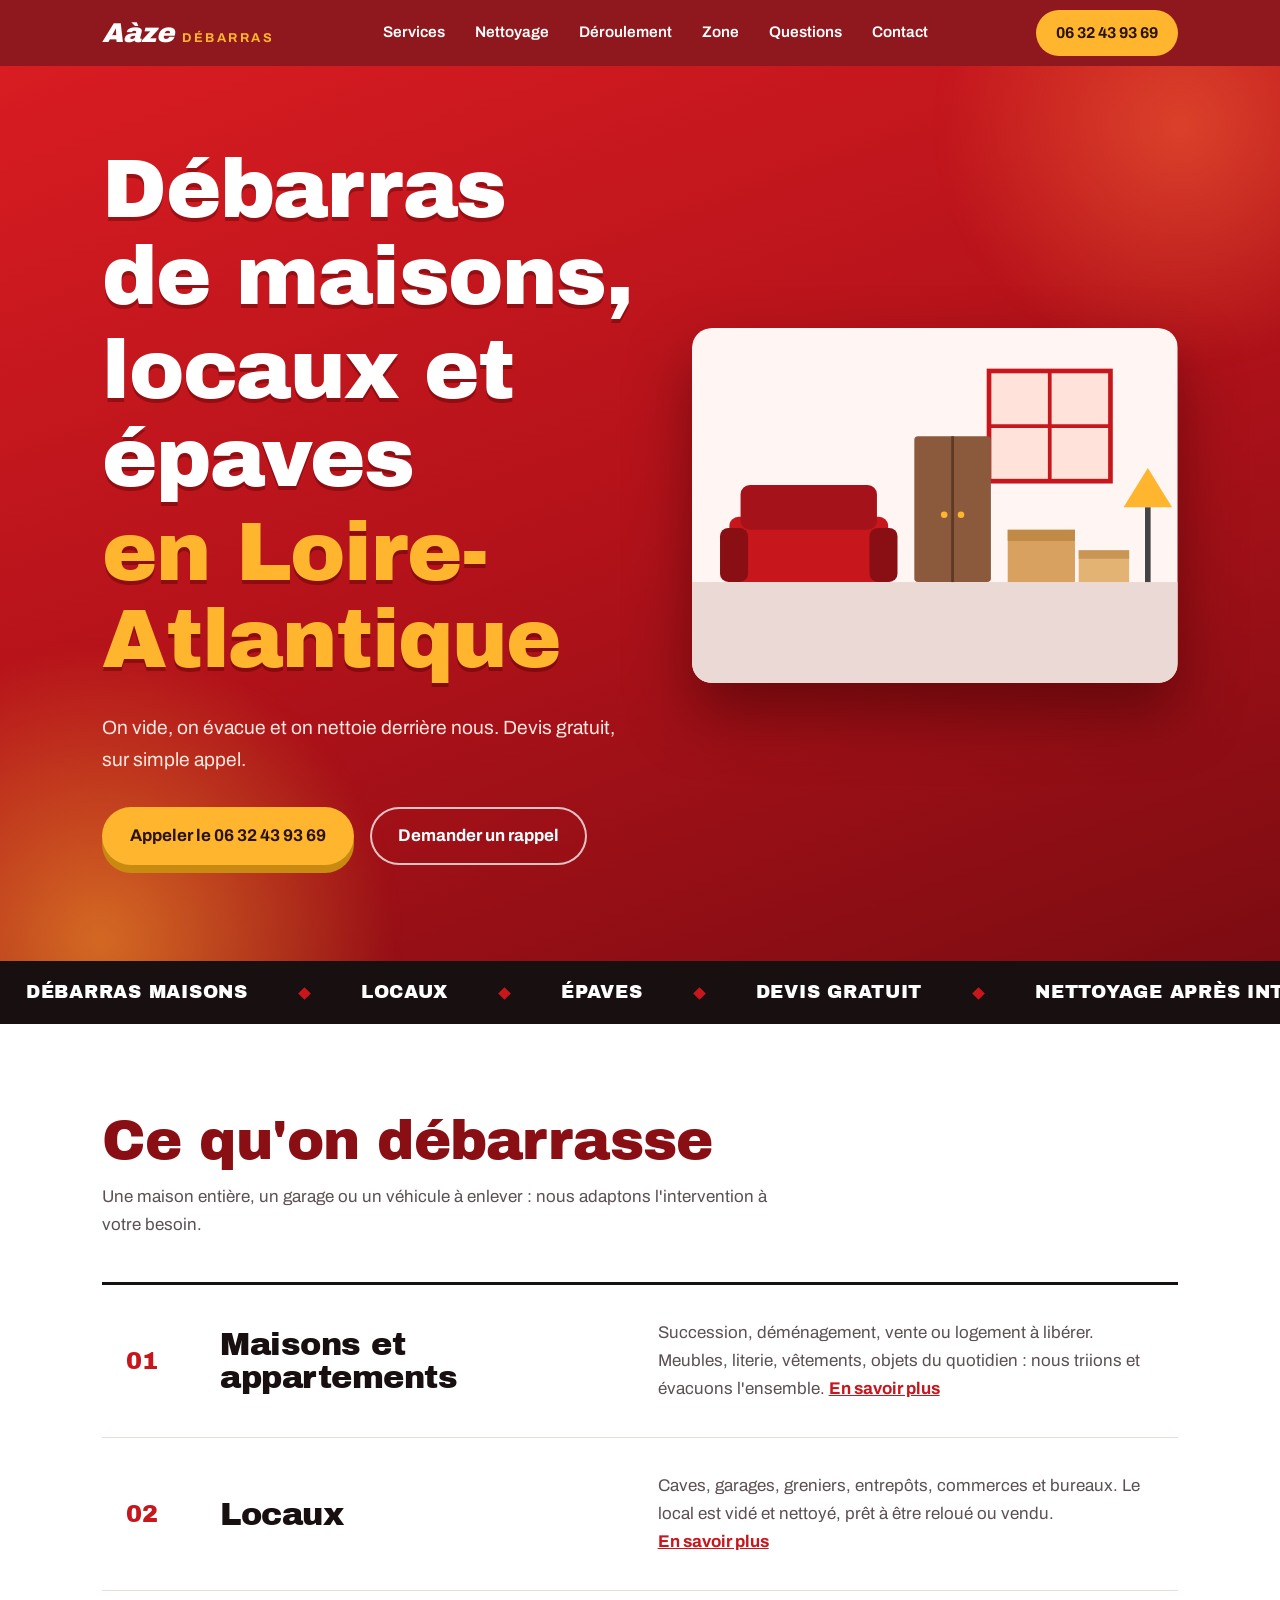
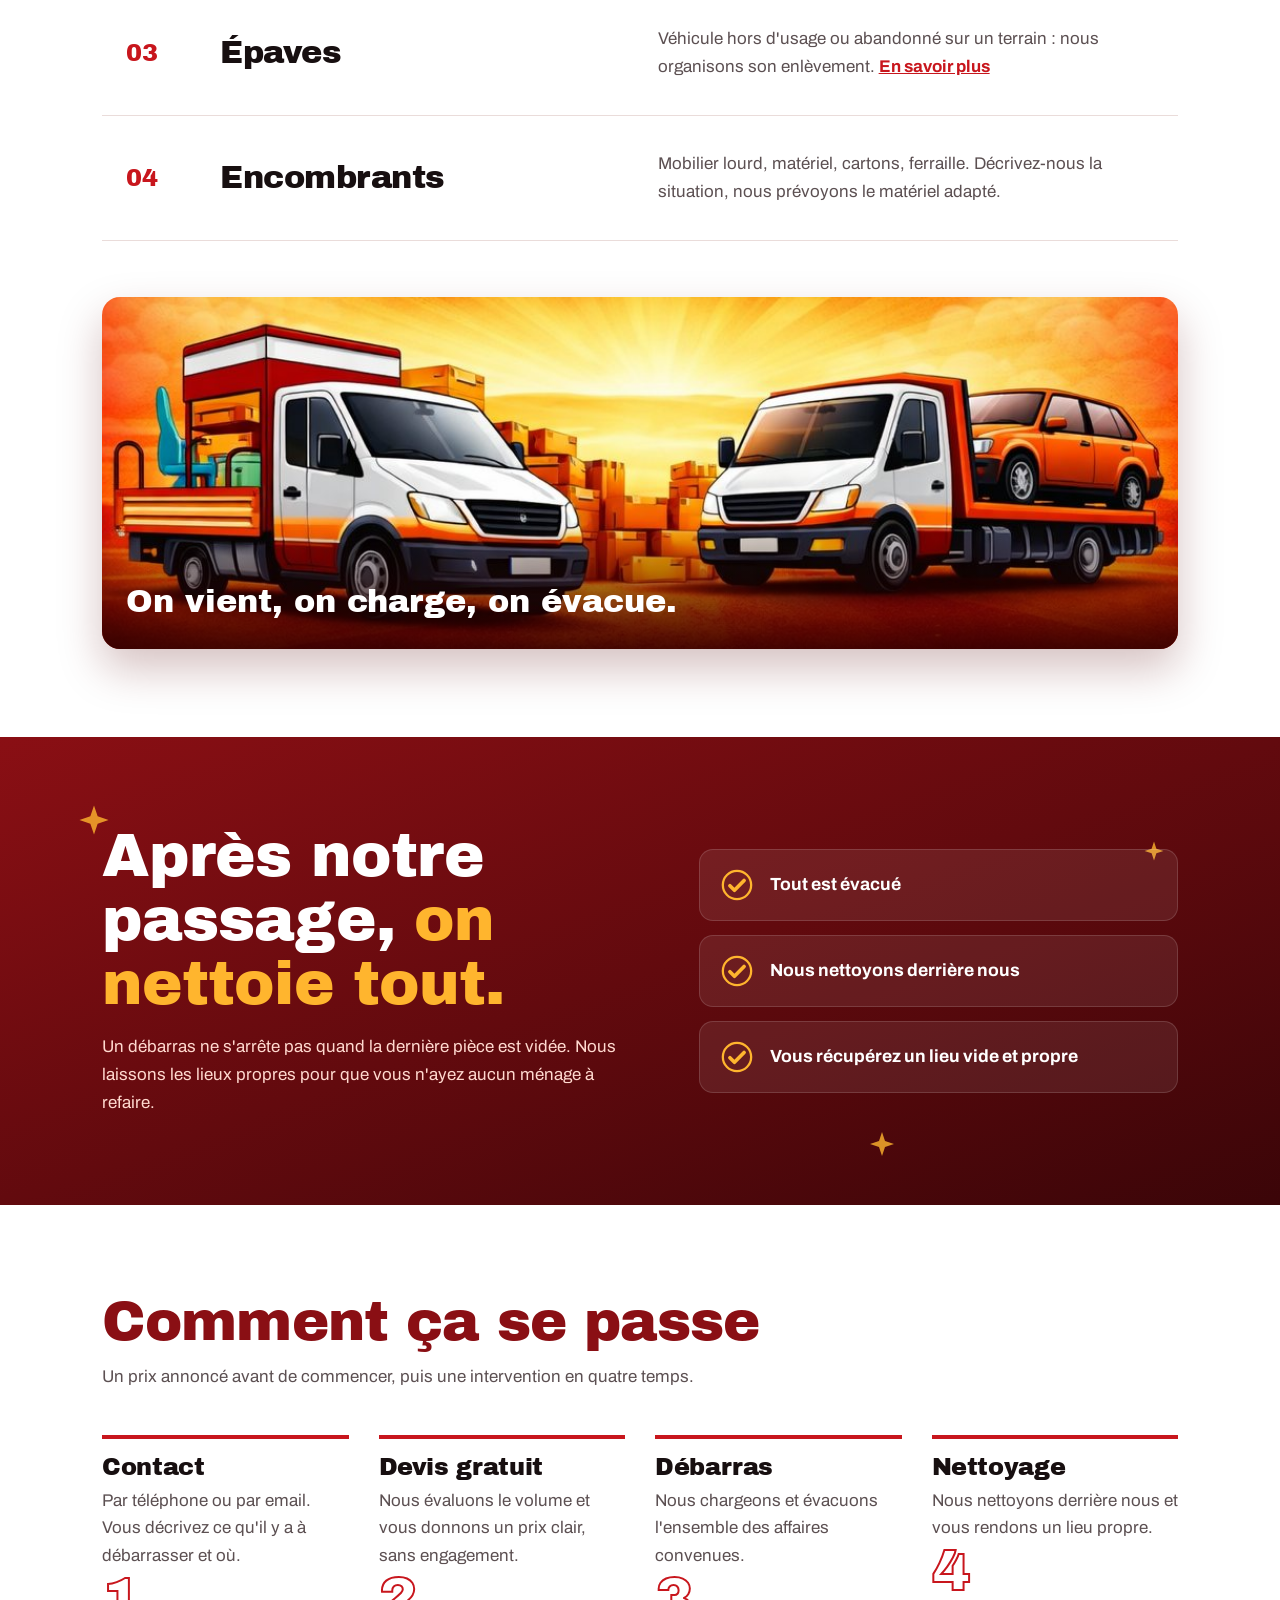
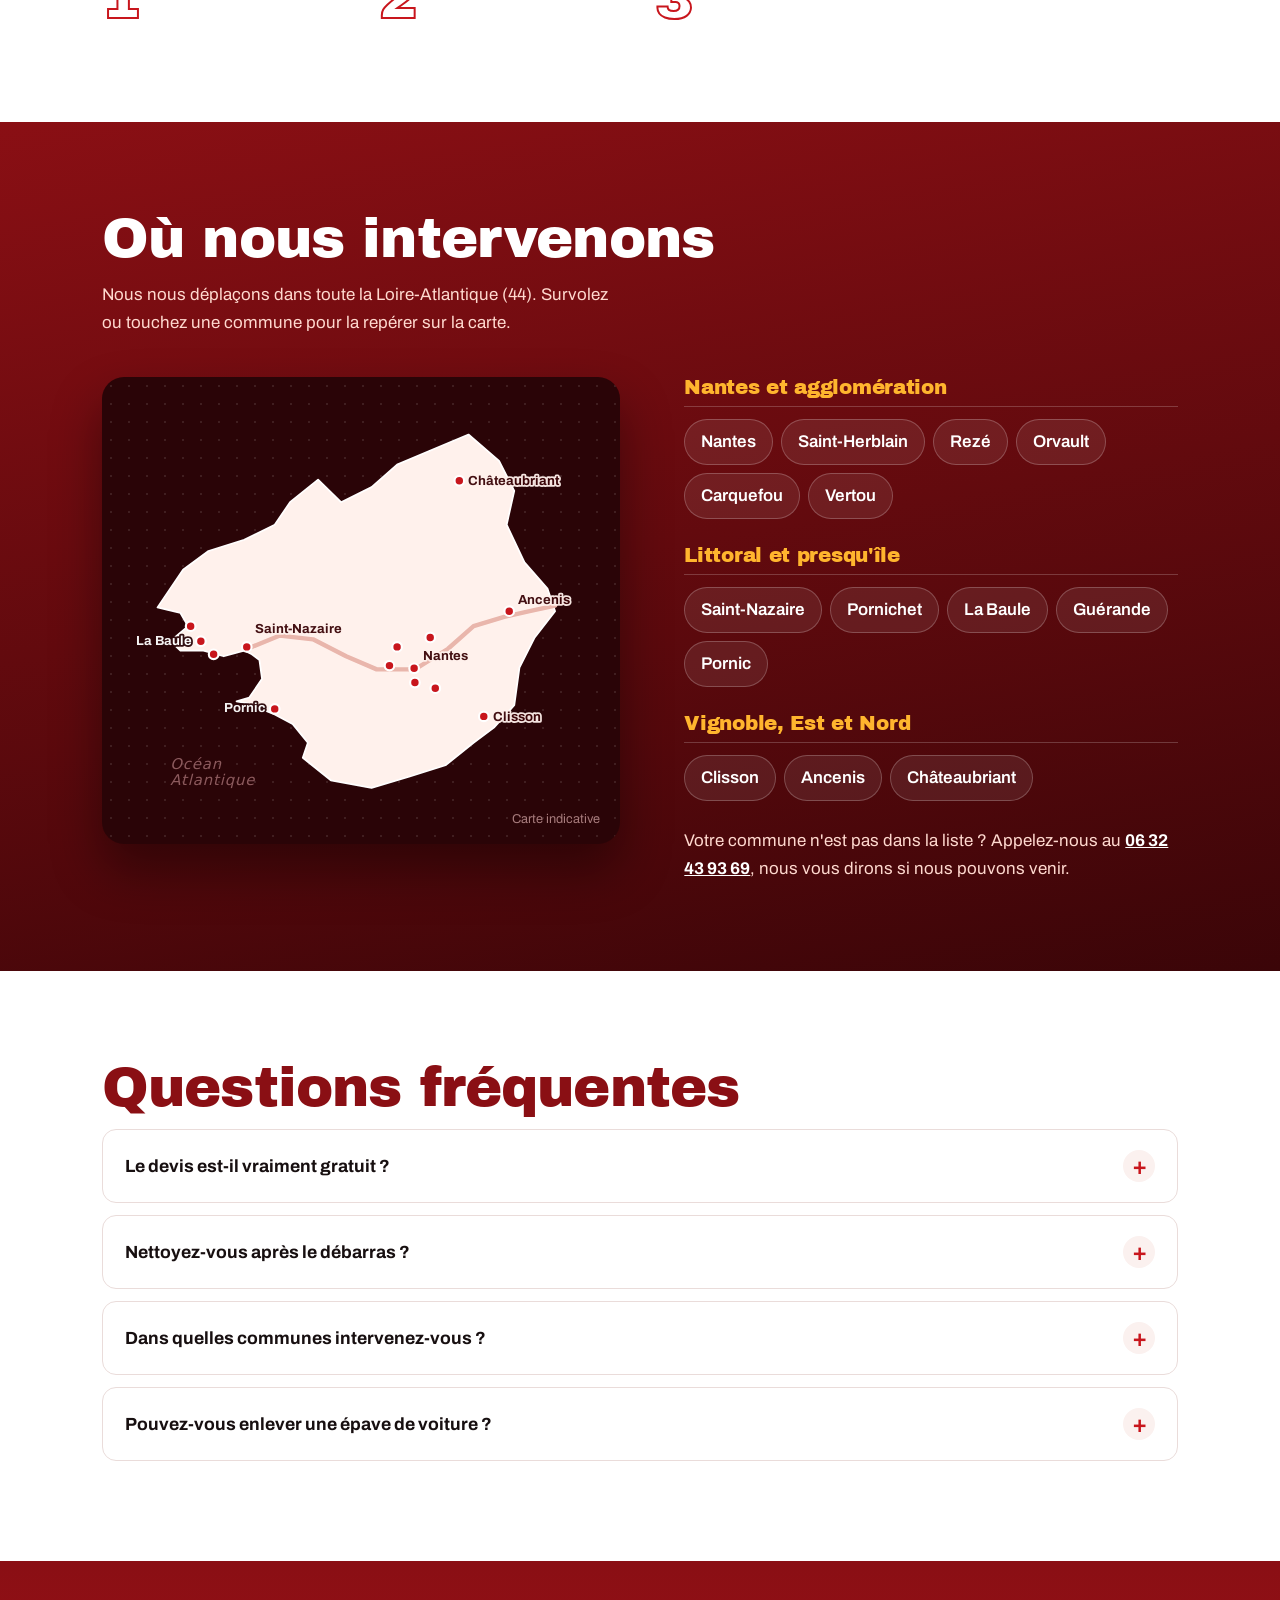
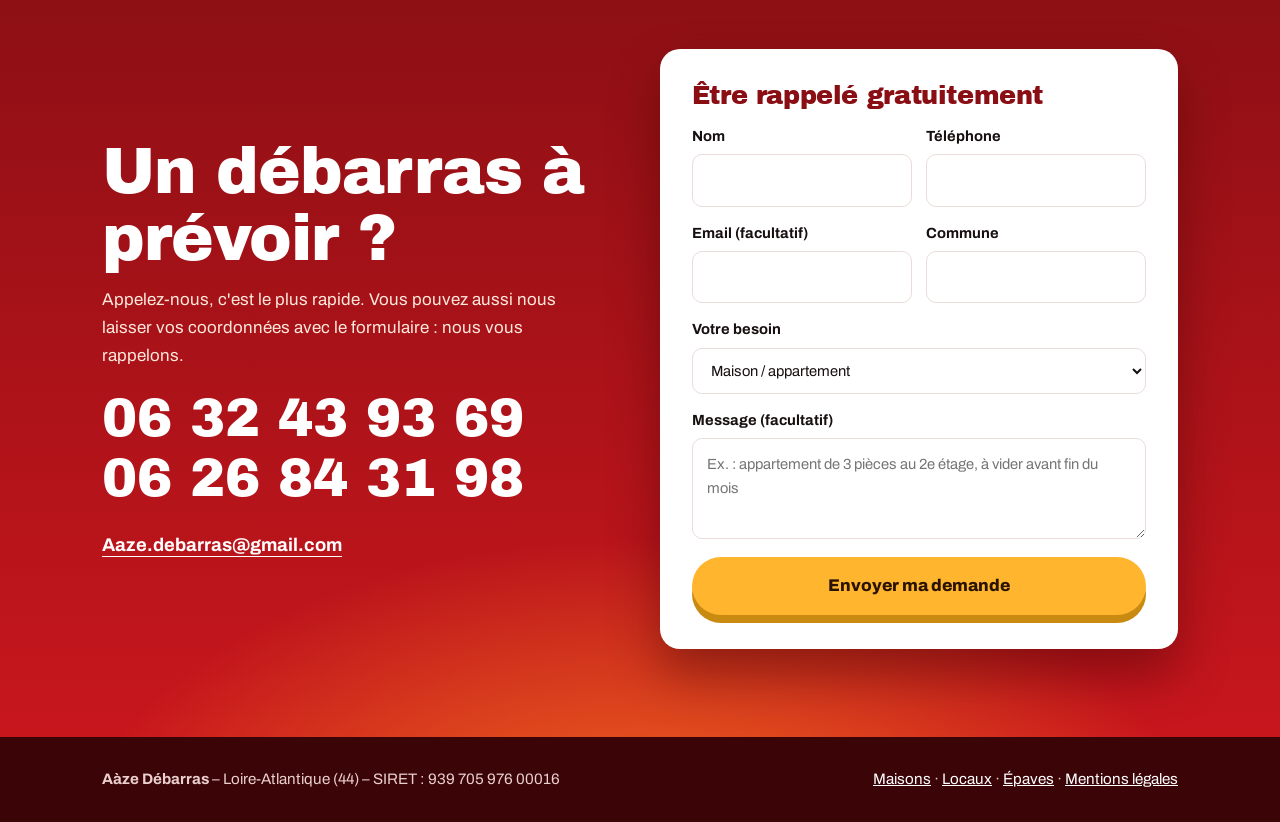
==== commit 28d072f3: "Add files via upload" ====
--- a/index.html
+++ b/index.html
@@ -144,9 +144,10 @@
     <label>Téléphone<input type="tel" name="telephone" required autocomplete="tel" inputmode="tel"></label>
    </div>
    <div class="f2">
+    <label>Email (facultatif)<input type="email" name="email" autocomplete="email" inputmode="email"></label>
     <label>Commune<input type="text" name="commune" autocomplete="address-level2"></label>
-    <label>Votre besoin<select name="besoin"><option>Maison / appartement</option><option>Local, cave, garage</option><option>Épave</option><option>Autre</option></select></label>
    </div>
+   <label>Votre besoin<select name="besoin"><option>Maison / appartement</option><option>Local, cave, garage</option><option>Épave</option><option>Autre</option></select></label>
    <label>Message (facultatif)<textarea name="message" rows="3" placeholder="Ex. : appartement de 3 pièces au 2e étage, à vider avant fin du mois"></textarea></label>
    <input type="hidden" name="_subject" value="Nouvelle demande de devis - Aàze Débarras">
    <input type="hidden" name="_template" value="table">
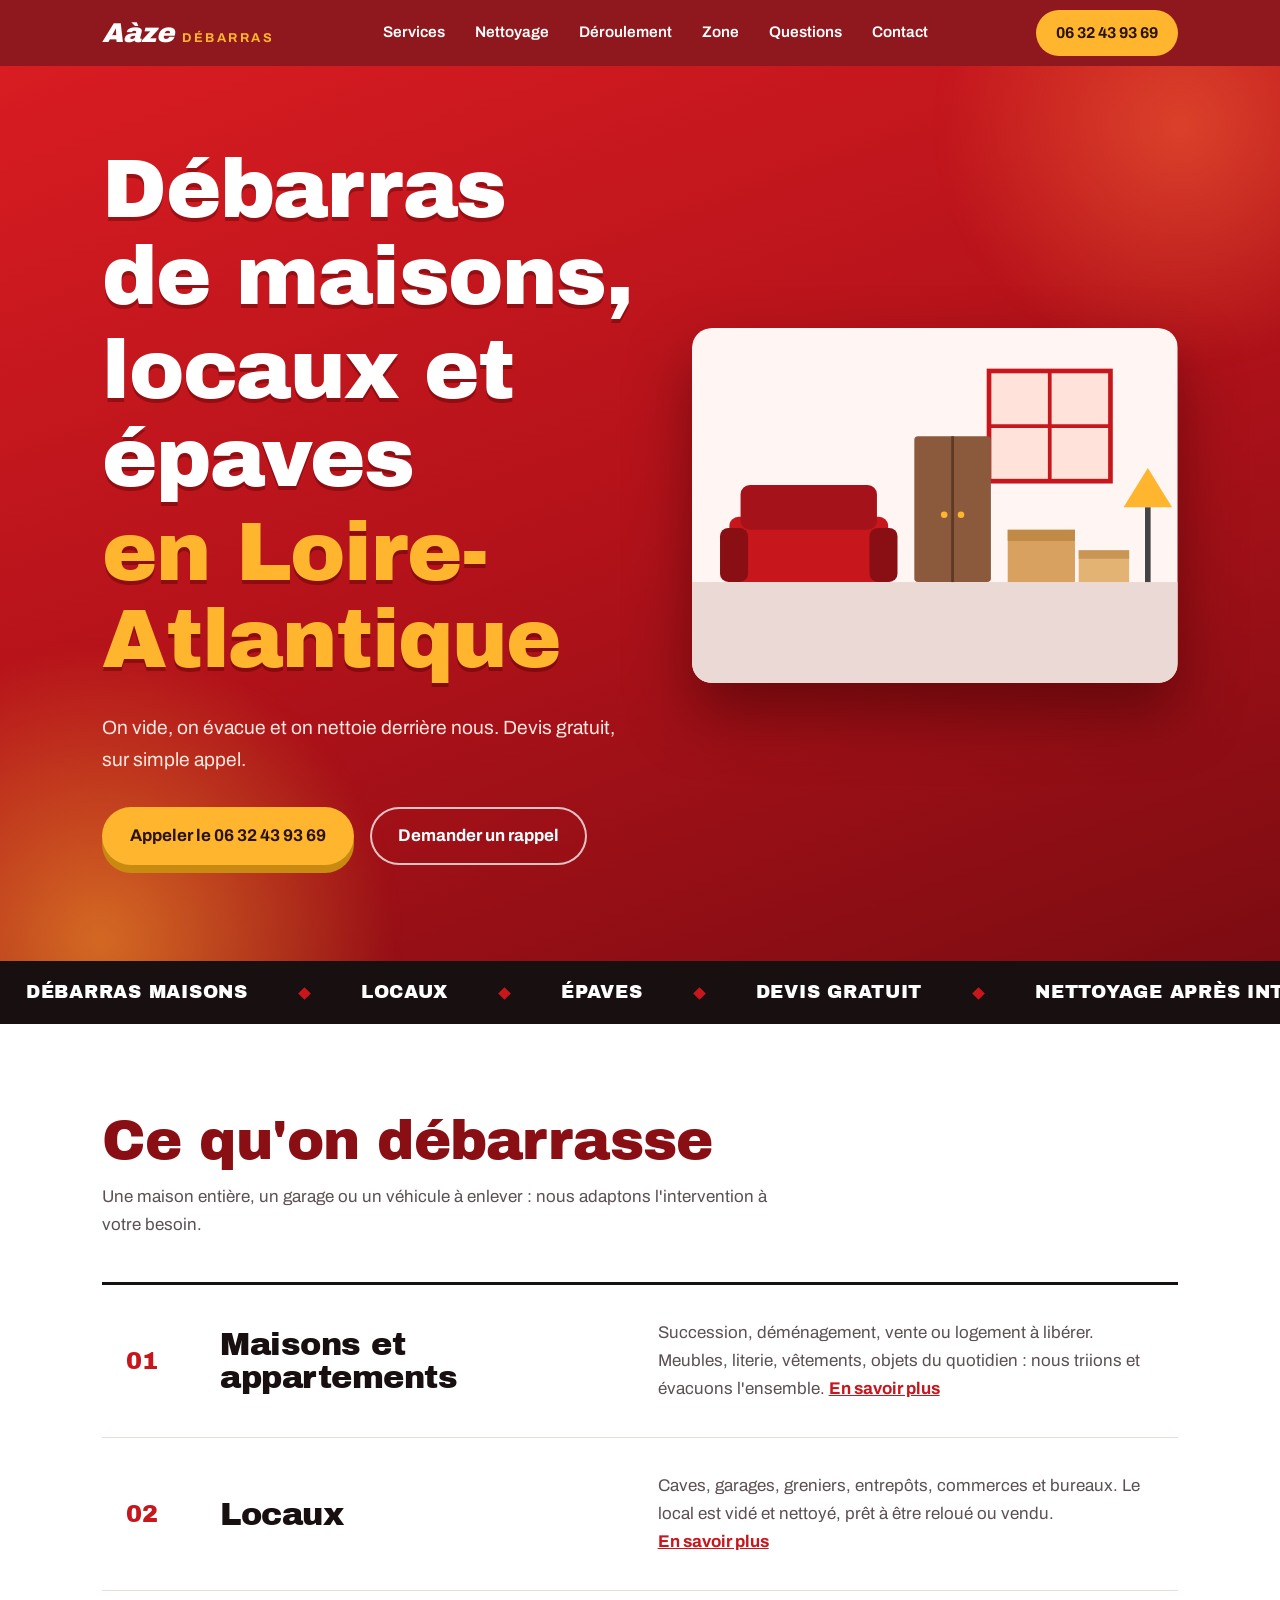
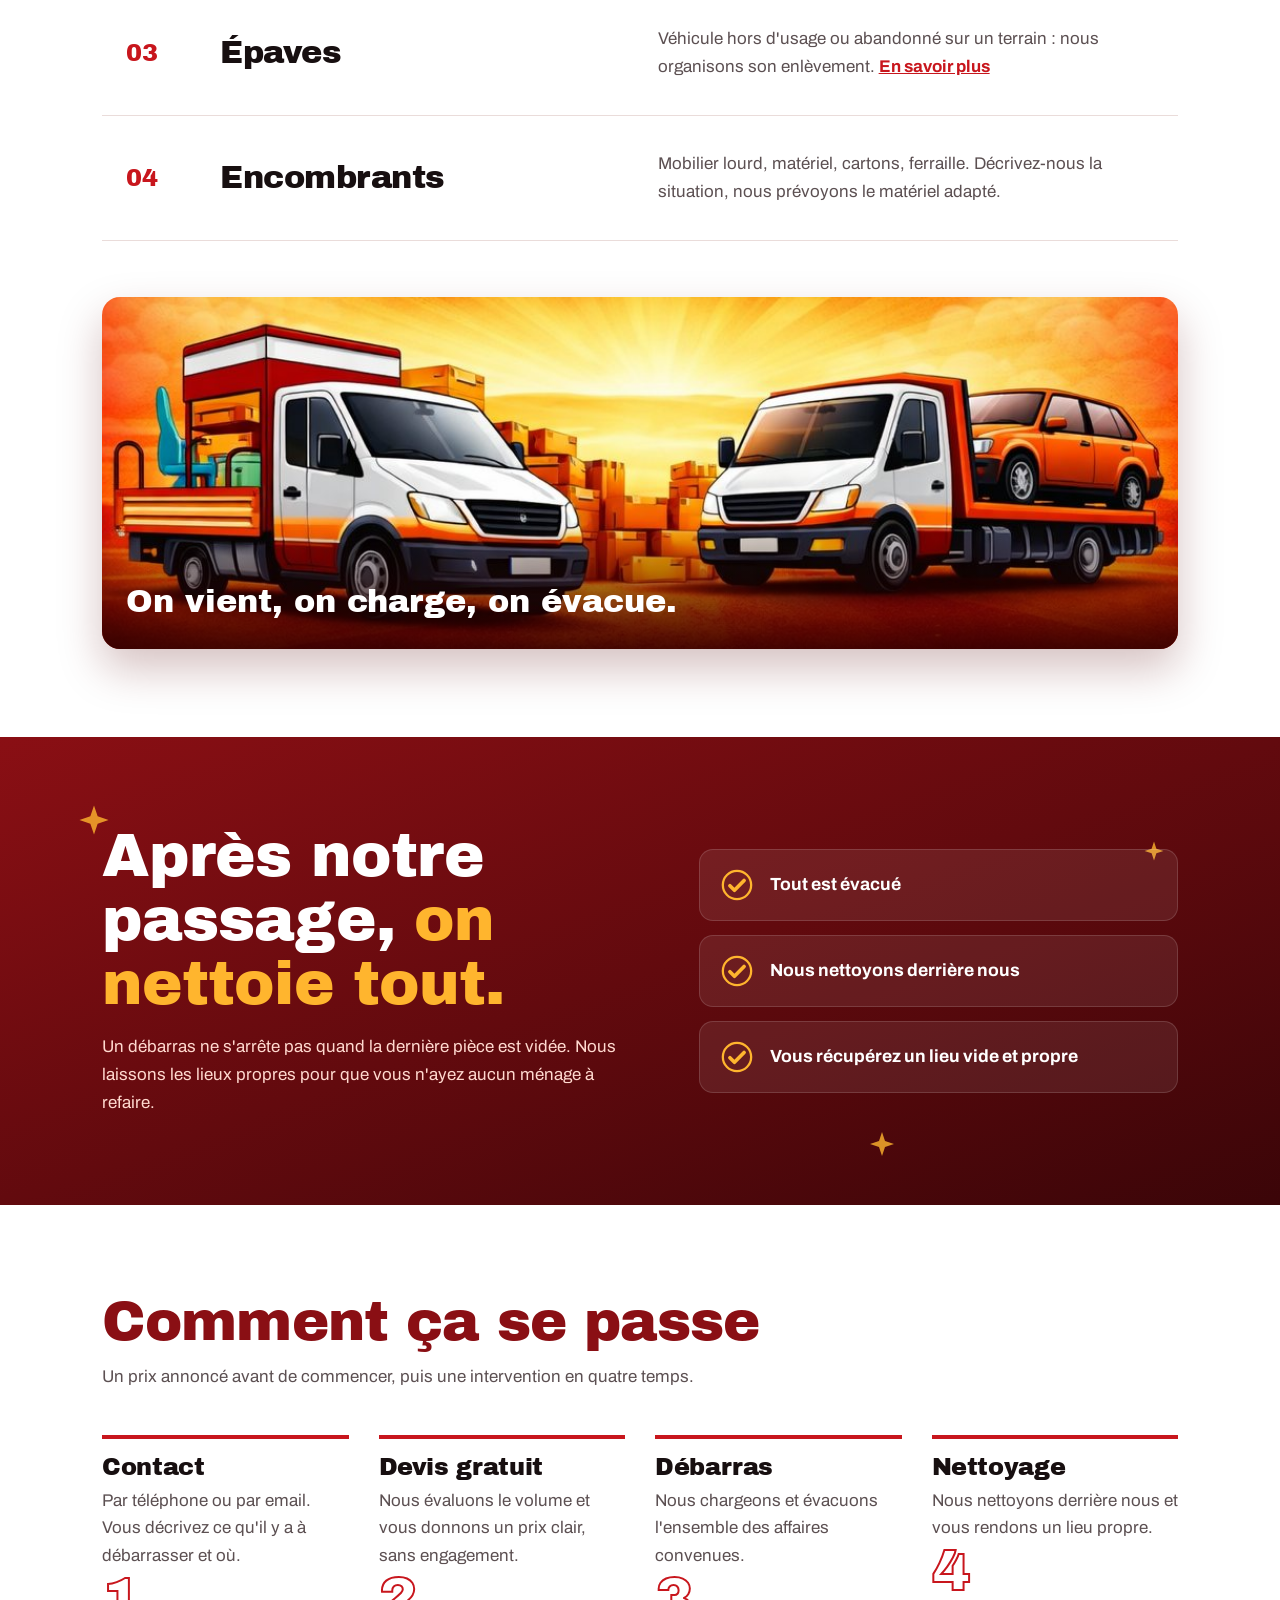
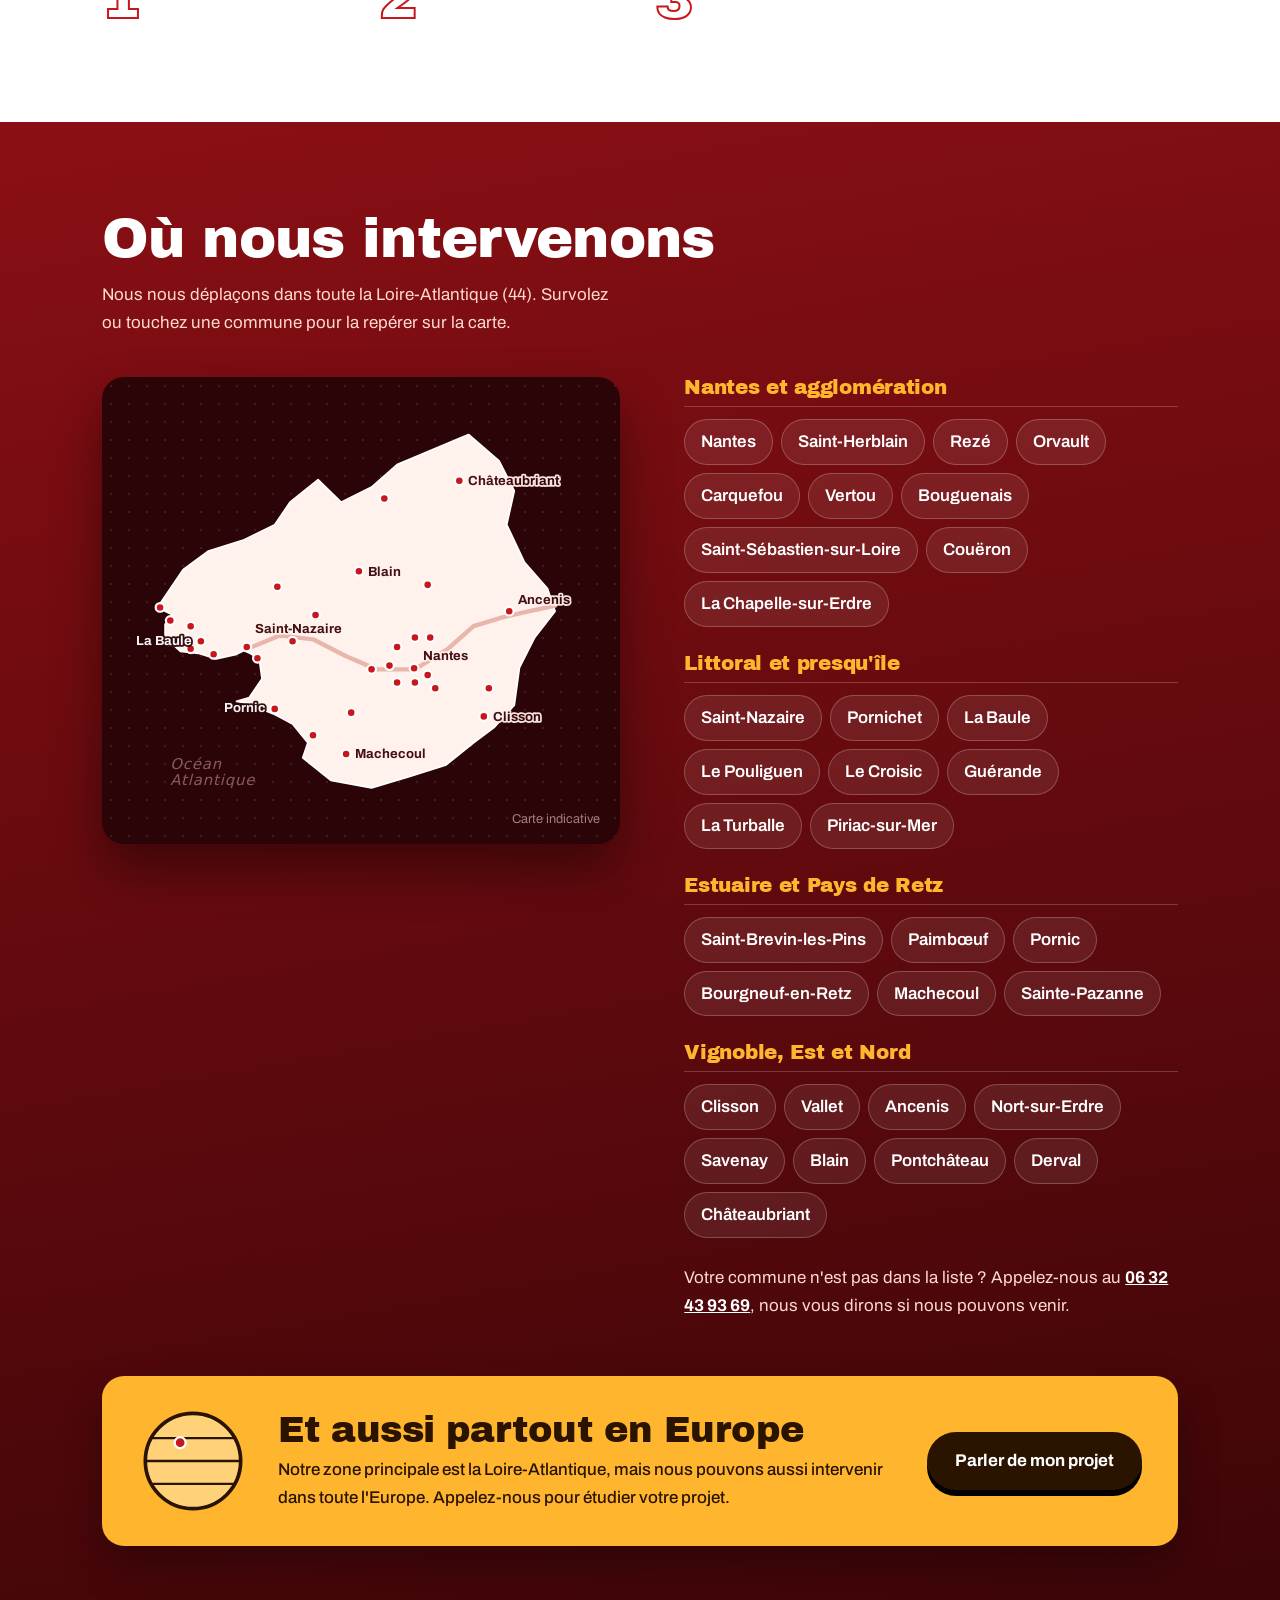
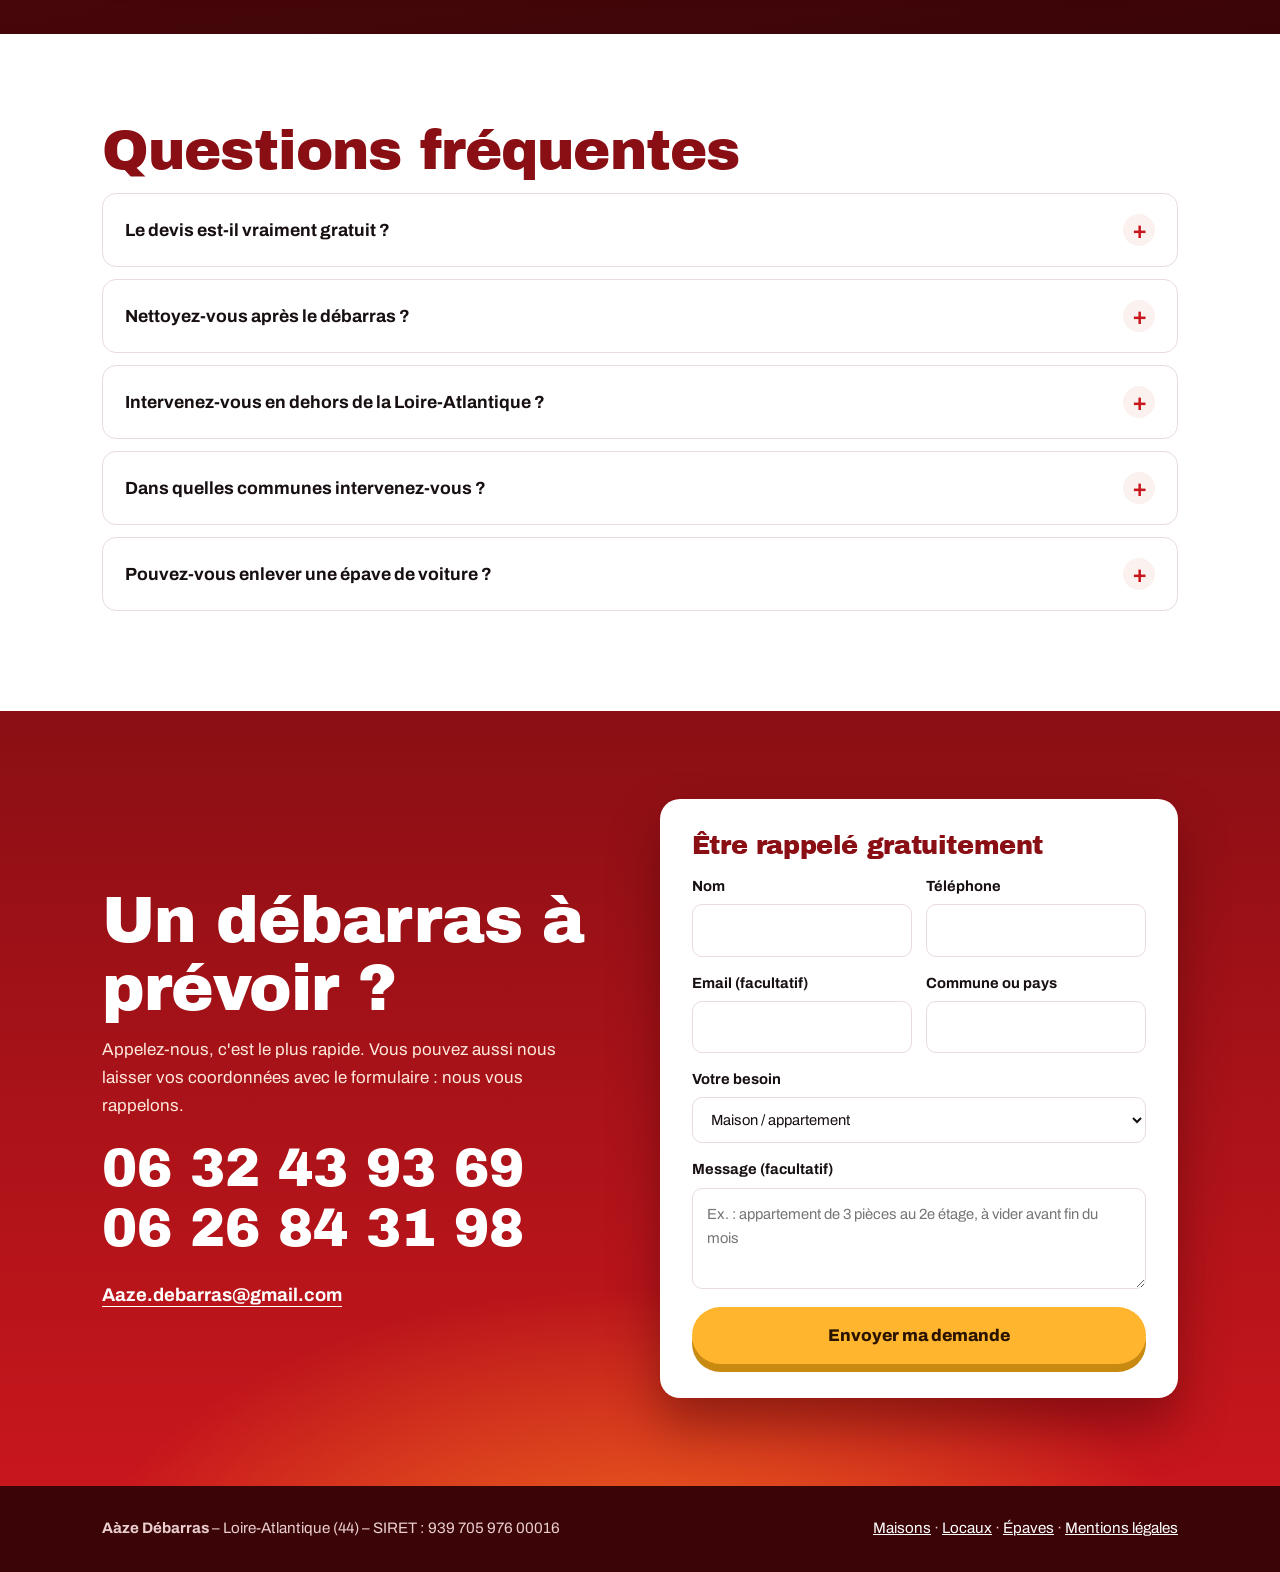
==== commit 5afa08f6: "Add files via upload" ====
--- a/index.html
+++ b/index.html
@@ -4,7 +4,7 @@
 <meta charset="utf-8">
 <meta name="viewport" content="width=device-width, initial-scale=1">
 <title>Débarras Nantes et Loire-Atlantique : maison, local, épave | Aàze</title>
-<meta name="description" content="Débarras de maisons, locaux et épaves à Nantes et en Loire-Atlantique. Nous nettoyons après intervention. Devis gratuit : 06 32 43 93 69.">
+<meta name="description" content="Débarras de maisons, locaux et épaves en Loire-Atlantique et partout en Europe. Nettoyage après intervention. Devis gratuit : 06 32 43 93 69.">
 <meta name="robots" content="index, follow, max-image-preview:large">
 <link rel="canonical" href="https://erich44320.github.io/aaze-debarras/">
 <meta name="theme-color" content="#8A0F14">
@@ -24,7 +24,7 @@
 <link rel="stylesheet" href="https://fonts.googleapis.com/css2?family=Archivo:wght@400;600;700;800&family=Archivo+Black&display=swap">
 <link rel="stylesheet" href="style.css">
 <script>document.documentElement.classList.add('js')</script>
-<script type="application/ld+json">{"@context": "https://schema.org", "@graph": [{"@type": "LocalBusiness", "@id": "https://erich44320.github.io/aaze-debarras/#entreprise", "name": "Aàze Débarras", "description": "Débarras de maisons, appartements, locaux et enlèvement d'épaves en Loire-Atlantique, avec nettoyage après intervention. Devis gratuit.", "url": "https://erich44320.github.io/aaze-debarras/", "image": "https://erich44320.github.io/aaze-debarras/og-image.jpg", "telephone": ["+33632439369", "+33626843198"], "email": "Aaze.debarras@gmail.com", "address": {"@type": "PostalAddress", "addressRegion": "Loire-Atlantique", "addressCountry": "FR"}, "areaServed": {"@type": "AdministrativeArea", "name": "Loire-Atlantique"}, "makesOffer": [{"@type": "Offer", "itemOffered": {"@type": "Service", "name": "Débarras de maisons et appartements"}}, {"@type": "Offer", "itemOffered": {"@type": "Service", "name": "Débarras de locaux, caves, garages et commerces"}}, {"@type": "Offer", "itemOffered": {"@type": "Service", "name": "Enlèvement d'épaves de véhicules"}}]}, {"@type": "FAQPage", "mainEntity": [{"@type": "Question", "name": "Le devis est-il vraiment gratuit ?", "acceptedAnswer": {"@type": "Answer", "text": "Oui, le devis est gratuit et sans engagement. Appelez-nous ou écrivez-nous en décrivant ce qu'il y a à débarrasser."}}, {"@type": "Question", "name": "Nettoyez-vous après le débarras ?", "acceptedAnswer": {"@type": "Answer", "text": "Oui. Une fois tout évacué, nous nettoyons derrière nous : vous récupérez un lieu vide et propre."}}, {"@type": "Question", "name": "Dans quelles communes intervenez-vous ?", "acceptedAnswer": {"@type": "Answer", "text": "Dans tout le département de la Loire-Atlantique (44), notamment autour de Nantes, Saint-Nazaire, Rezé, Saint-Herblain ou Pornic."}}, {"@type": "Question", "name": "Pouvez-vous enlever une épave de voiture ?", "acceptedAnswer": {"@type": "Answer", "text": "Oui, nous organisons l'enlèvement des véhicules hors d'usage. Appelez-nous avec quelques détails sur le véhicule et son emplacement."}}]}]}</script>
+<script type="application/ld+json">{"@context": "https://schema.org", "@graph": [{"@type": "LocalBusiness", "@id": "https://erich44320.github.io/aaze-debarras/#entreprise", "name": "Aàze Débarras", "description": "Débarras de maisons, appartements, locaux et enlèvement d'épaves en Loire-Atlantique et dans toute l'Europe, avec nettoyage après intervention. Devis gratuit.", "url": "https://erich44320.github.io/aaze-debarras/", "image": "https://erich44320.github.io/aaze-debarras/og-image.jpg", "telephone": ["+33632439369", "+33626843198"], "email": "Aaze.debarras@gmail.com", "address": {"@type": "PostalAddress", "addressRegion": "Loire-Atlantique", "addressCountry": "FR"}, "areaServed": [{"@type": "AdministrativeArea", "name": "Loire-Atlantique"}, {"@type": "Place", "name": "Europe"}], "makesOffer": [{"@type": "Offer", "itemOffered": {"@type": "Service", "name": "Débarras de maisons et appartements"}}, {"@type": "Offer", "itemOffered": {"@type": "Service", "name": "Débarras de locaux, caves, garages et commerces"}}, {"@type": "Offer", "itemOffered": {"@type": "Service", "name": "Enlèvement d'épaves de véhicules"}}]}, {"@type": "FAQPage", "mainEntity": [{"@type": "Question", "name": "Le devis est-il vraiment gratuit ?", "acceptedAnswer": {"@type": "Answer", "text": "Oui, le devis est gratuit et sans engagement. Appelez-nous ou écrivez-nous en décrivant ce qu'il y a à débarrasser."}}, {"@type": "Question", "name": "Nettoyez-vous après le débarras ?", "acceptedAnswer": {"@type": "Answer", "text": "Oui. Une fois tout évacué, nous nettoyons derrière nous : vous récupérez un lieu vide et propre."}}, {"@type": "Question", "name": "Intervenez-vous en dehors de la Loire-Atlantique ?", "acceptedAnswer": {"@type": "Answer", "text": "Oui, notre zone principale est la Loire-Atlantique, mais nous pouvons aussi intervenir dans toute l'Europe. Appelez-nous pour étudier votre projet."}}, {"@type": "Question", "name": "Dans quelles communes intervenez-vous ?", "acceptedAnswer": {"@type": "Answer", "text": "Dans tout le département de la Loire-Atlantique (44), notamment autour de Nantes, Saint-Nazaire, Rezé, Saint-Herblain ou Pornic."}}, {"@type": "Question", "name": "Pouvez-vous enlever une épave de voiture ?", "acceptedAnswer": {"@type": "Answer", "text": "Oui, nous organisons l'enlèvement des véhicules hors d'usage. Appelez-nous avec quelques détails sur le véhicule et son emplacement."}}]}]}</script>
 </head>
 <body>
 <a class="skip" href="#contenu">Aller au contenu</a>
@@ -64,7 +64,7 @@
  </div>
 </div>
 
-<div class="marq" aria-hidden="true"><div><span>Débarras maisons</span><span>Locaux</span><span>Épaves</span><span>Devis gratuit</span><span>Nettoyage après intervention</span><span>Loire-Atlantique</span><span>Débarras maisons</span><span>Locaux</span><span>Épaves</span><span>Devis gratuit</span><span>Nettoyage après intervention</span><span>Loire-Atlantique</span></div></div>
+<div class="marq" aria-hidden="true"><div><span>Débarras maisons</span><span>Locaux</span><span>Épaves</span><span>Devis gratuit</span><span>Nettoyage après intervention</span><span>Loire-Atlantique</span><span>Toute l'Europe</span><span>Débarras maisons</span><span>Locaux</span><span>Épaves</span><span>Devis gratuit</span><span>Nettoyage après intervention</span><span>Loire-Atlantique</span><span>Toute l'Europe</span></div></div>
 
 <section id="services">
  <div class="wrap">
@@ -115,17 +115,26 @@
    <p>Nous nous déplaçons dans toute la Loire-Atlantique (44). Survolez ou touchez une commune pour la repérer sur la carte.</p>
   </div>
   <div class="zm rv"><svg class="zsvg" viewBox="0 0 561 503" role="img" aria-label="Carte de la Loire-Atlantique avec les communes d'intervention">
-<path class="land" d="M76.7 204.6 L56.2 234.7 L47.5 247.6 L73.7 254.0 L82.5 269.1 L62.1 286.3 L73.7 297.0 L100.0 297.0 L123.3 303.5 L146.6 297.0 L155.4 301.3 L164.1 307.8 L167.1 329.3 L152.5 350.8 L137.9 355.1 L149.6 357.2 L181.6 370.1 L202.0 380.9 L219.5 402.4 L213.7 419.6 L245.8 445.4 L292.4 454.0 L336.2 441.1 L377.0 428.2 L409.1 402.4 L432.4 385.2 L455.7 359.4 L461.6 316.4 L479.1 282.0 L502.4 251.9 L493.7 226.1 L467.4 196.0 L447.0 153.0 L455.7 114.3 L438.3 79.9 L403.3 49.8 L362.4 67.0 L321.6 84.2 L292.4 110.0 L257.5 127.2 L231.2 101.4 L199.1 127.2 L181.6 153.0 L146.6 170.2 L105.8 183.1Z"/><path class="loire" d="M502.4 245.5 L473.2 251.9 L444.1 258.4 L409.1 269.1 L379.9 294.9 L342.0 318.5 L298.3 318.5 L263.3 303.5 L225.4 284.1 L187.5 279.8 L155.4 292.8"/>
+<path class="land" d="M76.7 204.6 L56.2 234.7 L47.5 247.6 L65.0 256.2 L56.2 266.9 L56.2 282.0 L73.7 297.9 L94.2 300.1 L114.6 306.5 L137.9 301.3 L146.6 297.0 L155.4 301.3 L164.1 307.8 L167.1 329.3 L152.5 350.8 L137.9 355.1 L149.6 357.2 L181.6 370.1 L202.0 380.9 L219.5 402.4 L213.7 419.6 L245.8 445.4 L292.4 454.0 L336.2 441.1 L377.0 428.2 L409.1 402.4 L432.4 385.2 L455.7 359.4 L461.6 316.4 L479.1 282.0 L502.4 251.9 L493.7 226.1 L467.4 196.0 L447.0 153.0 L455.7 114.3 L438.3 79.9 L403.3 49.8 L362.4 67.0 L321.6 84.2 L292.4 110.0 L257.5 127.2 L231.2 101.4 L199.1 127.2 L181.6 153.0 L146.6 170.2 L105.8 183.1Z"/><path class="loire" d="M502.4 245.5 L473.2 251.9 L444.1 258.4 L409.1 269.1 L379.9 294.9 L342.0 318.5 L298.3 318.5 L263.3 303.5 L225.4 284.1 L187.5 279.8 L155.4 292.8"/>
 <text class="sea-t" x="62" y="433">Océan</text><text class="sea-t" x="62" y="451">Atlantique</text>
-<g class="pt" data-c="nantes" tabindex="0" role="img" aria-label="Nantes"><circle class="pr" cx="341.1" cy="317.3" r="7"/><circle class="dt" cx="341.1" cy="317.3" r="5.5"/></g><g class="pt" data-c="herblain" tabindex="0" role="img" aria-label="Saint-Herblain"><circle class="pr" cx="312.9" cy="314.2" r="7"/><circle class="dt" cx="312.9" cy="314.2" r="5.5"/></g><g class="pt" data-c="reze" tabindex="0" role="img" aria-label="Rezé"><circle class="pr" cx="342.0" cy="333.6" r="7"/><circle class="dt" cx="342.0" cy="333.6" r="5.5"/></g><g class="pt" data-c="orvault" tabindex="0" role="img" aria-label="Orvault"><circle class="pr" cx="321.6" cy="292.8" r="7"/><circle class="dt" cx="321.6" cy="292.8" r="5.5"/></g><g class="pt" data-c="carquefou" tabindex="0" role="img" aria-label="Carquefou"><circle class="pr" cx="359.5" cy="282.0" r="7"/><circle class="dt" cx="359.5" cy="282.0" r="5.5"/></g><g class="pt" data-c="vertou" tabindex="0" role="img" aria-label="Vertou"><circle class="pr" cx="365.3" cy="340.0" r="7"/><circle class="dt" cx="365.3" cy="340.0" r="5.5"/></g><g class="pt" data-c="stnazaire" tabindex="0" role="img" aria-label="Saint-Nazaire"><circle class="pr" cx="149.6" cy="292.8" r="7"/><circle class="dt" cx="149.6" cy="292.8" r="5.5"/></g><g class="pt" data-c="pornichet" tabindex="0" role="img" aria-label="Pornichet"><circle class="pr" cx="111.7" cy="301.3" r="7"/><circle class="dt" cx="111.7" cy="301.3" r="5.5"/></g><g class="pt" data-c="labaule" tabindex="0" role="img" aria-label="La Baule"><circle class="pr" cx="97.1" cy="286.3" r="7"/><circle class="dt" cx="97.1" cy="286.3" r="5.5"/></g><g class="pt" data-c="guerande" tabindex="0" role="img" aria-label="Guérande"><circle class="pr" cx="85.4" cy="269.1" r="7"/><circle class="dt" cx="85.4" cy="269.1" r="5.5"/></g><g class="pt" data-c="pornic" tabindex="0" role="img" aria-label="Pornic"><circle class="pr" cx="181.6" cy="363.7" r="7"/><circle class="dt" cx="181.6" cy="363.7" r="5.5"/></g><g class="pt" data-c="clisson" tabindex="0" role="img" aria-label="Clisson"><circle class="pr" cx="420.8" cy="372.3" r="7"/><circle class="dt" cx="420.8" cy="372.3" r="5.5"/></g><g class="pt" data-c="ancenis" tabindex="0" role="img" aria-label="Ancenis"><circle class="pr" cx="449.9" cy="251.9" r="7"/><circle class="dt" cx="449.9" cy="251.9" r="5.5"/></g><g class="pt" data-c="chateaubriant" tabindex="0" role="img" aria-label="Châteaubriant"><circle class="pr" cx="392.8" cy="102.7" r="7"/><circle class="dt" cx="392.8" cy="102.7" r="5.5"/></g><text class="lb land show" data-c="nantes" x="351.1" y="308.3" text-anchor="start">Nantes</text><text class="lb land" data-c="herblain" x="303.9" y="306.2" text-anchor="end">Saint-Herblain</text><text class="lb land" data-c="reze" x="352.0" y="343.6" text-anchor="start">Rezé</text><text class="lb land" data-c="orvault" x="312.6" y="286.8" text-anchor="end">Orvault</text><text class="lb land" data-c="carquefou" x="369.5" y="278.0" text-anchor="start">Carquefou</text><text class="lb land" data-c="vertou" x="375.3" y="350.0" text-anchor="start">Vertou</text><text class="lb land show" data-c="stnazaire" x="159.6" y="276.8" text-anchor="start">Saint-Nazaire</text><text class="lb sea" data-c="pornichet" x="101.7" y="313.3" text-anchor="end">Pornichet</text><text class="lb sea show" data-c="labaule" x="87.1" y="290.3" text-anchor="end">La Baule</text><text class="lb sea" data-c="guerande" x="75.4" y="267.1" text-anchor="end">Guérande</text><text class="lb sea show" data-c="pornic" x="171.6" y="367.7" text-anchor="end">Pornic</text><text class="lb land show" data-c="clisson" x="430.8" y="377.3" text-anchor="start">Clisson</text><text class="lb land show" data-c="ancenis" x="459.9" y="243.9" text-anchor="start">Ancenis</text><text class="lb land show" data-c="chateaubriant" x="402.8" y="107.7" text-anchor="start">Châteaubriant</text></svg><p class="zn">Carte indicative</p></div>
-  <div class="zl"><div class="zg rv"><h3>Nantes et agglomération</h3><ul><li><button type="button" data-c="nantes">Nantes</button></li><li><button type="button" data-c="herblain">Saint-Herblain</button></li><li><button type="button" data-c="reze">Rezé</button></li><li><button type="button" data-c="orvault">Orvault</button></li><li><button type="button" data-c="carquefou">Carquefou</button></li><li><button type="button" data-c="vertou">Vertou</button></li></ul></div><div class="zg rv"><h3>Littoral et presqu'île</h3><ul><li><button type="button" data-c="stnazaire">Saint-Nazaire</button></li><li><button type="button" data-c="pornichet">Pornichet</button></li><li><button type="button" data-c="labaule">La Baule</button></li><li><button type="button" data-c="guerande">Guérande</button></li><li><button type="button" data-c="pornic">Pornic</button></li></ul></div><div class="zg rv"><h3>Vignoble, Est et Nord</h3><ul><li><button type="button" data-c="clisson">Clisson</button></li><li><button type="button" data-c="ancenis">Ancenis</button></li><li><button type="button" data-c="chateaubriant">Châteaubriant</button></li></ul></div><p class="zo rv">Votre commune n'est pas dans la liste ? Appelez-nous au <a href="tel:+33632439369">06 32 43 93 69</a>, nous vous dirons si nous pouvons venir.</p></div>
- </div>
+<g class="pt" data-c="nantes" role="img" aria-label="Nantes"><circle class="pr" cx="341.1" cy="317.3" r="7"/><circle class="dt" cx="341.1" cy="317.3" r="5"/></g><g class="pt" data-c="herblain" role="img" aria-label="Saint-Herblain"><circle class="pr" cx="312.9" cy="314.2" r="7"/><circle class="dt" cx="312.9" cy="314.2" r="5"/></g><g class="pt" data-c="reze" role="img" aria-label="Rezé"><circle class="pr" cx="342.0" cy="333.6" r="7"/><circle class="dt" cx="342.0" cy="333.6" r="5"/></g><g class="pt" data-c="orvault" role="img" aria-label="Orvault"><circle class="pr" cx="321.6" cy="292.8" r="7"/><circle class="dt" cx="321.6" cy="292.8" r="5"/></g><g class="pt" data-c="carquefou" role="img" aria-label="Carquefou"><circle class="pr" cx="359.5" cy="282.0" r="7"/><circle class="dt" cx="359.5" cy="282.0" r="5"/></g><g class="pt" data-c="vertou" role="img" aria-label="Vertou"><circle class="pr" cx="365.3" cy="340.0" r="7"/><circle class="dt" cx="365.3" cy="340.0" r="5"/></g><g class="pt" data-c="bouguenais" role="img" aria-label="Bouguenais"><circle class="pr" cx="321.6" cy="333.6" r="7"/><circle class="dt" cx="321.6" cy="333.6" r="5"/></g><g class="pt" data-c="stsebastien" role="img" aria-label="Saint-Sébastien-sur-Loire"><circle class="pr" cx="356.6" cy="325.0" r="7"/><circle class="dt" cx="356.6" cy="325.0" r="5"/></g><g class="pt" data-c="coueron" role="img" aria-label="Couëron"><circle class="pr" cx="292.4" cy="318.5" r="7"/><circle class="dt" cx="292.4" cy="318.5" r="5"/></g><g class="pt" data-c="chapelle" role="img" aria-label="La Chapelle-sur-Erdre"><circle class="pr" cx="342.0" cy="282.0" r="7"/><circle class="dt" cx="342.0" cy="282.0" r="5"/></g><g class="pt" data-c="stnazaire" role="img" aria-label="Saint-Nazaire"><circle class="pr" cx="149.6" cy="292.8" r="7"/><circle class="dt" cx="149.6" cy="292.8" r="5"/></g><g class="pt" data-c="pornichet" role="img" aria-label="Pornichet"><circle class="pr" cx="111.7" cy="301.3" r="7"/><circle class="dt" cx="111.7" cy="301.3" r="5"/></g><g class="pt" data-c="labaule" role="img" aria-label="La Baule"><circle class="pr" cx="97.1" cy="286.3" r="7"/><circle class="dt" cx="97.1" cy="286.3" r="5"/></g><g class="pt" data-c="pouliguen" role="img" aria-label="Le Pouliguen"><circle class="pr" cx="85.4" cy="294.9" r="7"/><circle class="dt" cx="85.4" cy="294.9" r="5"/></g><g class="pt" data-c="croisic" role="img" aria-label="Le Croisic"><circle class="pr" cx="62.1" cy="286.3" r="7"/><circle class="dt" cx="62.1" cy="286.3" r="5"/></g><g class="pt" data-c="guerande" role="img" aria-label="Guérande"><circle class="pr" cx="85.4" cy="269.1" r="7"/><circle class="dt" cx="85.4" cy="269.1" r="5"/></g><g class="pt" data-c="turballe" role="img" aria-label="La Turballe"><circle class="pr" cx="62.1" cy="262.6" r="7"/><circle class="dt" cx="62.1" cy="262.6" r="5"/></g><g class="pt" data-c="piriac" role="img" aria-label="Piriac-sur-Mer"><circle class="pr" cx="50.4" cy="247.6" r="7"/><circle class="dt" cx="50.4" cy="247.6" r="5"/></g><g class="pt" data-c="stbrevin" role="img" aria-label="Saint-Brevin-les-Pins"><circle class="pr" cx="161.8" cy="305.7" r="7"/><circle class="dt" cx="161.8" cy="305.7" r="5"/></g><g class="pt" data-c="paimboeuf" role="img" aria-label="Paimbœuf"><circle class="pr" cx="202.0" cy="286.3" r="7"/><circle class="dt" cx="202.0" cy="286.3" r="5"/></g><g class="pt" data-c="pornic" role="img" aria-label="Pornic"><circle class="pr" cx="181.6" cy="363.7" r="7"/><circle class="dt" cx="181.6" cy="363.7" r="5"/></g><g class="pt" data-c="bourgneuf" role="img" aria-label="Bourgneuf-en-Retz"><circle class="pr" cx="225.4" cy="393.8" r="7"/><circle class="dt" cx="225.4" cy="393.8" r="5"/></g><g class="pt" data-c="machecoul" role="img" aria-label="Machecoul"><circle class="pr" cx="263.3" cy="415.3" r="7"/><circle class="dt" cx="263.3" cy="415.3" r="5"/></g><g class="pt" data-c="pazanne" role="img" aria-label="Sainte-Pazanne"><circle class="pr" cx="269.1" cy="368.0" r="7"/><circle class="dt" cx="269.1" cy="368.0" r="5"/></g><g class="pt" data-c="clisson" role="img" aria-label="Clisson"><circle class="pr" cx="420.8" cy="372.3" r="7"/><circle class="dt" cx="420.8" cy="372.3" r="5"/></g><g class="pt" data-c="vallet" role="img" aria-label="Vallet"><circle class="pr" cx="426.6" cy="340.0" r="7"/><circle class="dt" cx="426.6" cy="340.0" r="5"/></g><g class="pt" data-c="ancenis" role="img" aria-label="Ancenis"><circle class="pr" cx="449.9" cy="251.9" r="7"/><circle class="dt" cx="449.9" cy="251.9" r="5"/></g><g class="pt" data-c="nort" role="img" aria-label="Nort-sur-Erdre"><circle class="pr" cx="356.6" cy="221.8" r="7"/><circle class="dt" cx="356.6" cy="221.8" r="5"/></g><g class="pt" data-c="savenay" role="img" aria-label="Savenay"><circle class="pr" cx="228.3" cy="256.2" r="7"/><circle class="dt" cx="228.3" cy="256.2" r="5"/></g><g class="pt" data-c="blain" role="img" aria-label="Blain"><circle class="pr" cx="277.9" cy="206.3" r="7"/><circle class="dt" cx="277.9" cy="206.3" r="5"/></g><g class="pt" data-c="pontchateau" role="img" aria-label="Pontchâteau"><circle class="pr" cx="184.6" cy="223.9" r="7"/><circle class="dt" cx="184.6" cy="223.9" r="5"/></g><g class="pt" data-c="derval" role="img" aria-label="Derval"><circle class="pr" cx="307.0" cy="122.9" r="7"/><circle class="dt" cx="307.0" cy="122.9" r="5"/></g><g class="pt" data-c="chateaubriant" role="img" aria-label="Châteaubriant"><circle class="pr" cx="392.8" cy="102.7" r="7"/><circle class="dt" cx="392.8" cy="102.7" r="5"/></g><text class="lb land show" data-c="nantes" x="351.1" y="308.3" text-anchor="start">Nantes</text><text class="lb land" data-c="herblain" x="303.9" y="306.2" text-anchor="end">Saint-Herblain</text><text class="lb land" data-c="reze" x="352.0" y="343.6" text-anchor="start">Rezé</text><text class="lb land" data-c="orvault" x="312.6" y="286.8" text-anchor="end">Orvault</text><text class="lb land" data-c="carquefou" x="369.5" y="278.0" text-anchor="start">Carquefou</text><text class="lb land" data-c="vertou" x="375.3" y="350.0" text-anchor="start">Vertou</text><text class="lb land" data-c="bouguenais" x="312.6" y="345.6" text-anchor="end">Bouguenais</text><text class="lb land" data-c="stsebastien" x="366.6" y="335.0" text-anchor="start">Saint-Sébastien-sur-Loire</text><text class="lb land" data-c="coueron" x="283.4" y="330.5" text-anchor="end">Couëron</text><text class="lb land" data-c="chapelle" x="333.0" y="276.0" text-anchor="end">La Chapelle-sur-Erdre</text><text class="lb land show" data-c="stnazaire" x="159.6" y="276.8" text-anchor="start">Saint-Nazaire</text><text class="lb sea" data-c="pornichet" x="101.7" y="313.3" text-anchor="end">Pornichet</text><text class="lb sea show" data-c="labaule" x="87.1" y="290.3" text-anchor="end">La Baule</text><text class="lb sea" data-c="pouliguen" x="75.4" y="302.9" text-anchor="end">Le Pouliguen</text><text class="lb sea" data-c="croisic" x="52.1" y="290.3" text-anchor="end">Le Croisic</text><text class="lb sea" data-c="guerande" x="75.4" y="267.1" text-anchor="end">Guérande</text><text class="lb sea" data-c="turballe" x="52.1" y="266.6" text-anchor="end">La Turballe</text><text class="lb sea" data-c="piriac" x="40.4" y="251.6" text-anchor="end">Piriac-sur-Mer</text><text class="lb land" data-c="stbrevin" x="171.8" y="317.7" text-anchor="start">Saint-Brevin-les-Pins</text><text class="lb land" data-c="paimboeuf" x="212.0" y="278.3" text-anchor="start">Paimbœuf</text><text class="lb sea show" data-c="pornic" x="171.6" y="367.7" text-anchor="end">Pornic</text><text class="lb sea" data-c="bourgneuf" x="215.4" y="397.8" text-anchor="end">Bourgneuf-en-Retz</text><text class="lb land show" data-c="machecoul" x="273.3" y="420.3" text-anchor="start">Machecoul</text><text class="lb land" data-c="pazanne" x="279.1" y="373.0" text-anchor="start">Sainte-Pazanne</text><text class="lb land show" data-c="clisson" x="430.8" y="377.3" text-anchor="start">Clisson</text><text class="lb land" data-c="vallet" x="436.6" y="345.0" text-anchor="start">Vallet</text><text class="lb land show" data-c="ancenis" x="459.9" y="243.9" text-anchor="start">Ancenis</text><text class="lb land" data-c="nort" x="366.6" y="226.8" text-anchor="start">Nort-sur-Erdre</text><text class="lb land" data-c="savenay" x="219.3" y="250.2" text-anchor="end">Savenay</text><text class="lb land show" data-c="blain" x="287.9" y="211.3" text-anchor="start">Blain</text><text class="lb land" data-c="pontchateau" x="175.6" y="228.9" text-anchor="end">Pontchâteau</text><text class="lb land" data-c="derval" x="317.0" y="127.9" text-anchor="start">Derval</text><text class="lb land show" data-c="chateaubriant" x="402.8" y="107.7" text-anchor="start">Châteaubriant</text></svg><p class="zn">Carte indicative</p></div>
+  <div class="zl"><div class="zg rv"><h3>Nantes et agglomération</h3><ul><li><button type="button" data-c="nantes">Nantes</button></li><li><button type="button" data-c="herblain">Saint-Herblain</button></li><li><button type="button" data-c="reze">Rezé</button></li><li><button type="button" data-c="orvault">Orvault</button></li><li><button type="button" data-c="carquefou">Carquefou</button></li><li><button type="button" data-c="vertou">Vertou</button></li><li><button type="button" data-c="bouguenais">Bouguenais</button></li><li><button type="button" data-c="stsebastien">Saint-Sébastien-sur-Loire</button></li><li><button type="button" data-c="coueron">Couëron</button></li><li><button type="button" data-c="chapelle">La Chapelle-sur-Erdre</button></li></ul></div><div class="zg rv"><h3>Littoral et presqu'île</h3><ul><li><button type="button" data-c="stnazaire">Saint-Nazaire</button></li><li><button type="button" data-c="pornichet">Pornichet</button></li><li><button type="button" data-c="labaule">La Baule</button></li><li><button type="button" data-c="pouliguen">Le Pouliguen</button></li><li><button type="button" data-c="croisic">Le Croisic</button></li><li><button type="button" data-c="guerande">Guérande</button></li><li><button type="button" data-c="turballe">La Turballe</button></li><li><button type="button" data-c="piriac">Piriac-sur-Mer</button></li></ul></div><div class="zg rv"><h3>Estuaire et Pays de Retz</h3><ul><li><button type="button" data-c="stbrevin">Saint-Brevin-les-Pins</button></li><li><button type="button" data-c="paimboeuf">Paimbœuf</button></li><li><button type="button" data-c="pornic">Pornic</button></li><li><button type="button" data-c="bourgneuf">Bourgneuf-en-Retz</button></li><li><button type="button" data-c="machecoul">Machecoul</button></li><li><button type="button" data-c="pazanne">Sainte-Pazanne</button></li></ul></div><div class="zg rv"><h3>Vignoble, Est et Nord</h3><ul><li><button type="button" data-c="clisson">Clisson</button></li><li><button type="button" data-c="vallet">Vallet</button></li><li><button type="button" data-c="ancenis">Ancenis</button></li><li><button type="button" data-c="nort">Nort-sur-Erdre</button></li><li><button type="button" data-c="savenay">Savenay</button></li><li><button type="button" data-c="blain">Blain</button></li><li><button type="button" data-c="pontchateau">Pontchâteau</button></li><li><button type="button" data-c="derval">Derval</button></li><li><button type="button" data-c="chateaubriant">Châteaubriant</button></li></ul></div><p class="zo rv">Votre commune n'est pas dans la liste ? Appelez-nous au <a href="tel:+33632439369">06 32 43 93 69</a>, nous vous dirons si nous pouvons venir.</p></div>
+ </div>
+ <div class="wrap"><div class="eu rv">
+   <svg class="globe" viewBox="0 0 120 120" aria-hidden="true"><defs><clipPath id="gc"><circle cx="60" cy="60" r="52"/></clipPath></defs>
+<circle cx="60" cy="60" r="52" fill="#FFD27A" stroke="#2A1400" stroke-width="4"/>
+<g clip-path="url(#gc)" fill="none" stroke="#2A1400" stroke-width="2.5"><path d="M0 35H120M0 60H120M0 85H120"/><ellipse class="mer" cx="60" cy="60" rx="52" ry="52"/><ellipse class="mer m2" cx="60" cy="60" rx="52" ry="52"/><ellipse class="mer m3" cx="60" cy="60" rx="52" ry="52"/></g>
+<circle class="gpin" cx="46" cy="40" r="6" fill="#C8161D" stroke="#fff" stroke-width="2.5"/></svg>
+   <div><h3>Et aussi partout en Europe</h3>
+   <p>Notre zone principale est la Loire-Atlantique, mais nous pouvons aussi intervenir dans toute l'Europe. Appelez-nous pour étudier votre projet.</p></div>
+   <a class="btn eu-btn" href="tel:+33632439369">Parler de mon projet</a>
+  </div></div>
 </section>
 
 <section id="faq">
  <div class="wrap">
   <h2 class="t rv">Questions fréquentes</h2>
-  <details class="rv"><summary>Le devis est-il vraiment gratuit ?</summary><p>Oui, le devis est gratuit et sans engagement. Appelez-nous ou écrivez-nous en décrivant ce qu'il y a à débarrasser.</p></details><details class="rv"><summary>Nettoyez-vous après le débarras ?</summary><p>Oui. Une fois tout évacué, nous nettoyons derrière nous : vous récupérez un lieu vide et propre.</p></details><details class="rv"><summary>Dans quelles communes intervenez-vous ?</summary><p>Dans tout le département de la Loire-Atlantique (44), notamment autour de Nantes, Saint-Nazaire, Rezé, Saint-Herblain ou Pornic.</p></details><details class="rv"><summary>Pouvez-vous enlever une épave de voiture ?</summary><p>Oui, nous organisons l'enlèvement des véhicules hors d'usage. Appelez-nous avec quelques détails sur le véhicule et son emplacement.</p></details>
+  <details class="rv"><summary>Le devis est-il vraiment gratuit ?</summary><p>Oui, le devis est gratuit et sans engagement. Appelez-nous ou écrivez-nous en décrivant ce qu'il y a à débarrasser.</p></details><details class="rv"><summary>Nettoyez-vous après le débarras ?</summary><p>Oui. Une fois tout évacué, nous nettoyons derrière nous : vous récupérez un lieu vide et propre.</p></details><details class="rv"><summary>Intervenez-vous en dehors de la Loire-Atlantique ?</summary><p>Oui, notre zone principale est la Loire-Atlantique, mais nous pouvons aussi intervenir dans toute l'Europe. Appelez-nous pour étudier votre projet.</p></details><details class="rv"><summary>Dans quelles communes intervenez-vous ?</summary><p>Dans tout le département de la Loire-Atlantique (44), notamment autour de Nantes, Saint-Nazaire, Rezé, Saint-Herblain ou Pornic.</p></details><details class="rv"><summary>Pouvez-vous enlever une épave de voiture ?</summary><p>Oui, nous organisons l'enlèvement des véhicules hors d'usage. Appelez-nous avec quelques détails sur le véhicule et son emplacement.</p></details>
  </div>
 </section>
 
@@ -145,7 +154,7 @@
    </div>
    <div class="f2">
     <label>Email (facultatif)<input type="email" name="email" autocomplete="email" inputmode="email"></label>
-    <label>Commune<input type="text" name="commune" autocomplete="address-level2"></label>
+    <label>Commune ou pays<input type="text" name="commune" autocomplete="address-level2"></label>
    </div>
    <label>Votre besoin<select name="besoin"><option>Maison / appartement</option><option>Local, cave, garage</option><option>Épave</option><option>Autre</option></select></label>
    <label>Message (facultatif)<textarea name="message" rows="3" placeholder="Ex. : appartement de 3 pièces au 2e étage, à vider avant fin du mois"></textarea></label>
--- a/style.css
+++ b/style.css
@@ -224,7 +224,7 @@
 @media(min-width:860px){
  .zgrid{grid-template-columns:1.05fr 1fr;gap:40px 64px;align-items:start}
  .zt{grid-column:1/-1}
- .zm{grid-row:2}.zl{grid-row:2;align-self:center}
+ .zm{grid-row:2;position:sticky;top:96px;align-self:start}.zl{grid-row:2;align-self:start}
 }
 
 /* pages services */
@@ -244,3 +244,18 @@
 .svc .more{font-weight:700;color:var(--red);white-space:nowrap;transition:color .3s}
 .svc:hover .more{color:var(--am)}
 .contact .nums{margin:20px 0 22px}
+
+/* europe */
+.eu{margin-top:56px;background:var(--am);color:#2A1400;border-radius:22px;padding:28px 26px;display:grid;gap:18px;align-items:center;justify-items:start;box-shadow:0 18px 40px rgba(0,0,0,.3)}
+.eu h3{font-size:clamp(1.6rem,4vw,2.3rem);margin-bottom:6px}
+.eu p{max-width:36em;font-weight:500}
+.globe{width:96px;height:96px;flex:none}
+.globe .mer{transform-origin:60px 60px;animation:spinm 7s linear infinite}
+.globe .m2{animation-delay:-2.3s}.globe .m3{animation-delay:-4.6s}
+@keyframes spinm{0%,100%{transform:scaleX(1)}50%{transform:scaleX(.06)}}
+.globe .gpin{transform-box:fill-box;transform-origin:center;animation:gp 2s ease-in-out infinite}
+@keyframes gp{50%{transform:scale(1.3)}}
+.eu .eu-btn{background:#2A1400;color:#fff;box-shadow:0 6px 0 #000}
+.eu .eu-btn:hover{background:#3d1f00;box-shadow:0 9px 0 #000}
+@media(min-width:860px){.eu{grid-template-columns:auto 1fr auto;gap:30px;padding:30px 36px}.globe{width:110px;height:110px}}
+/* fin europe */
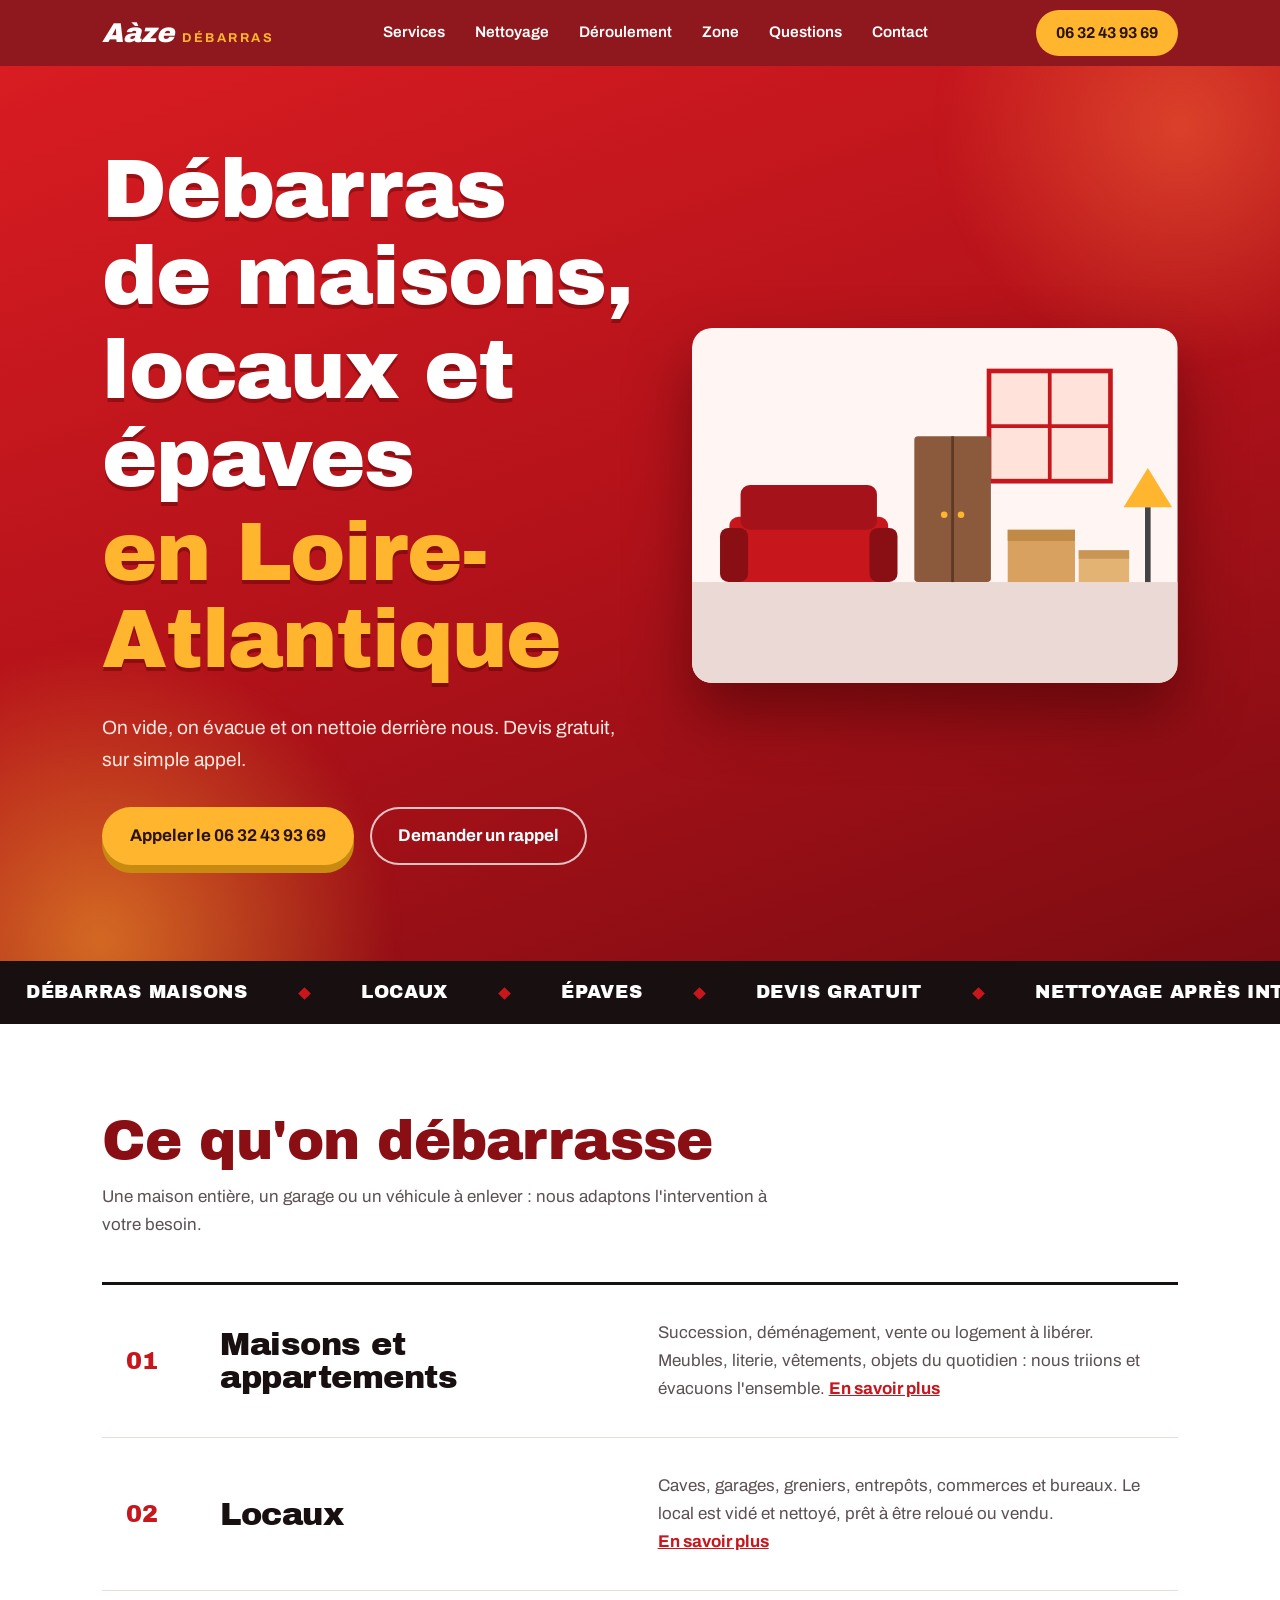
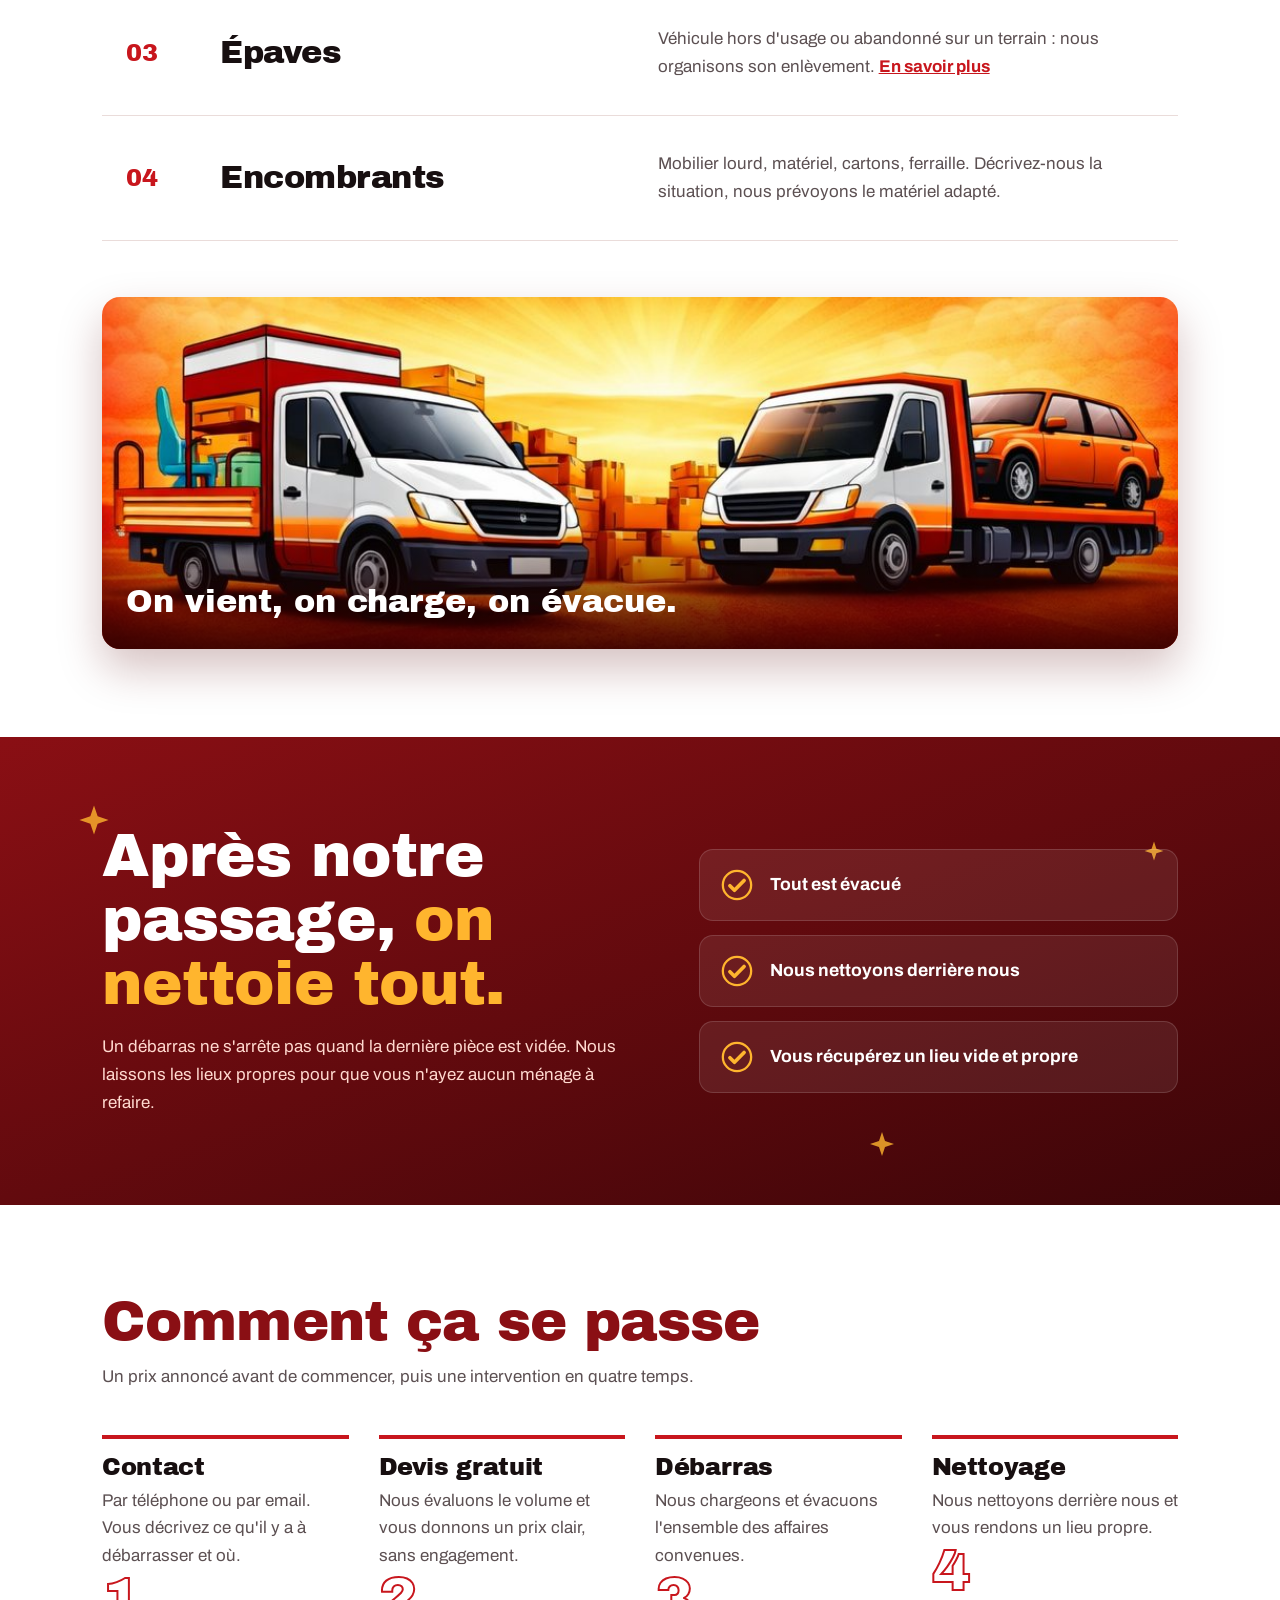
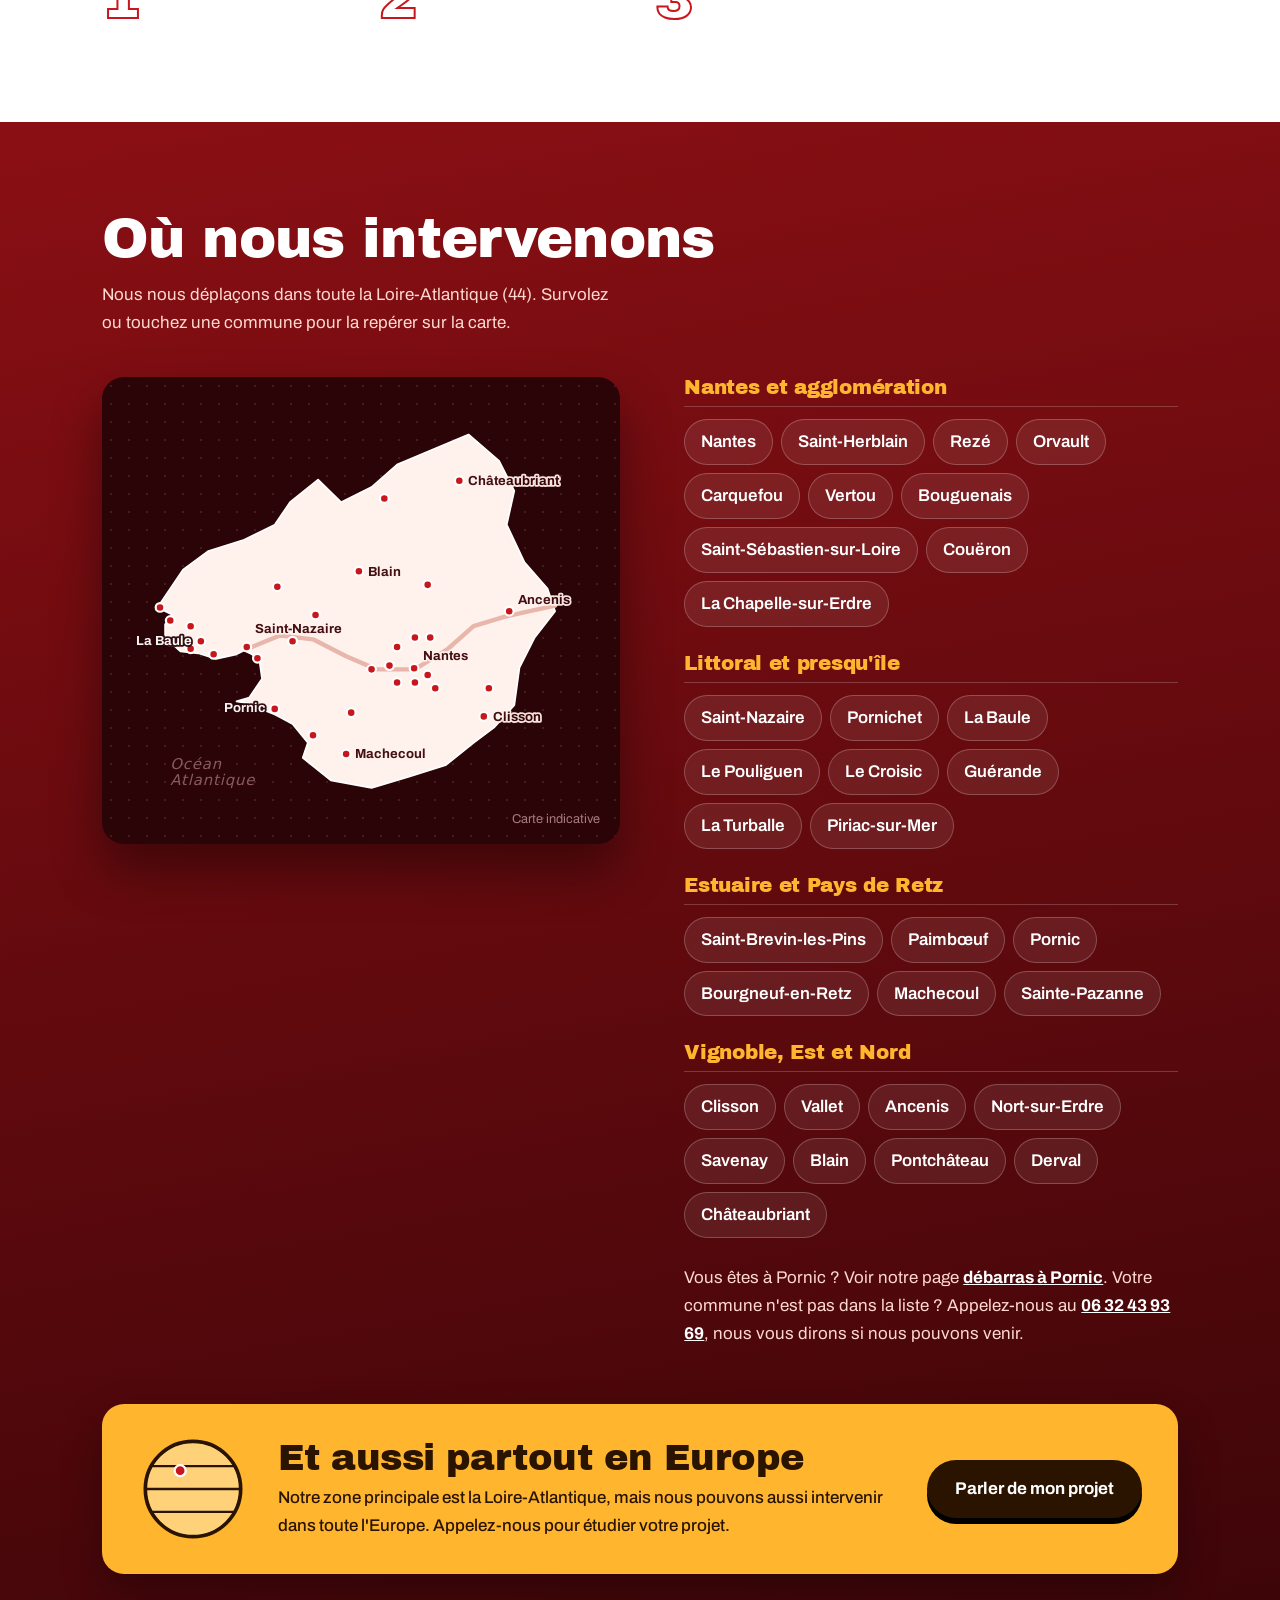
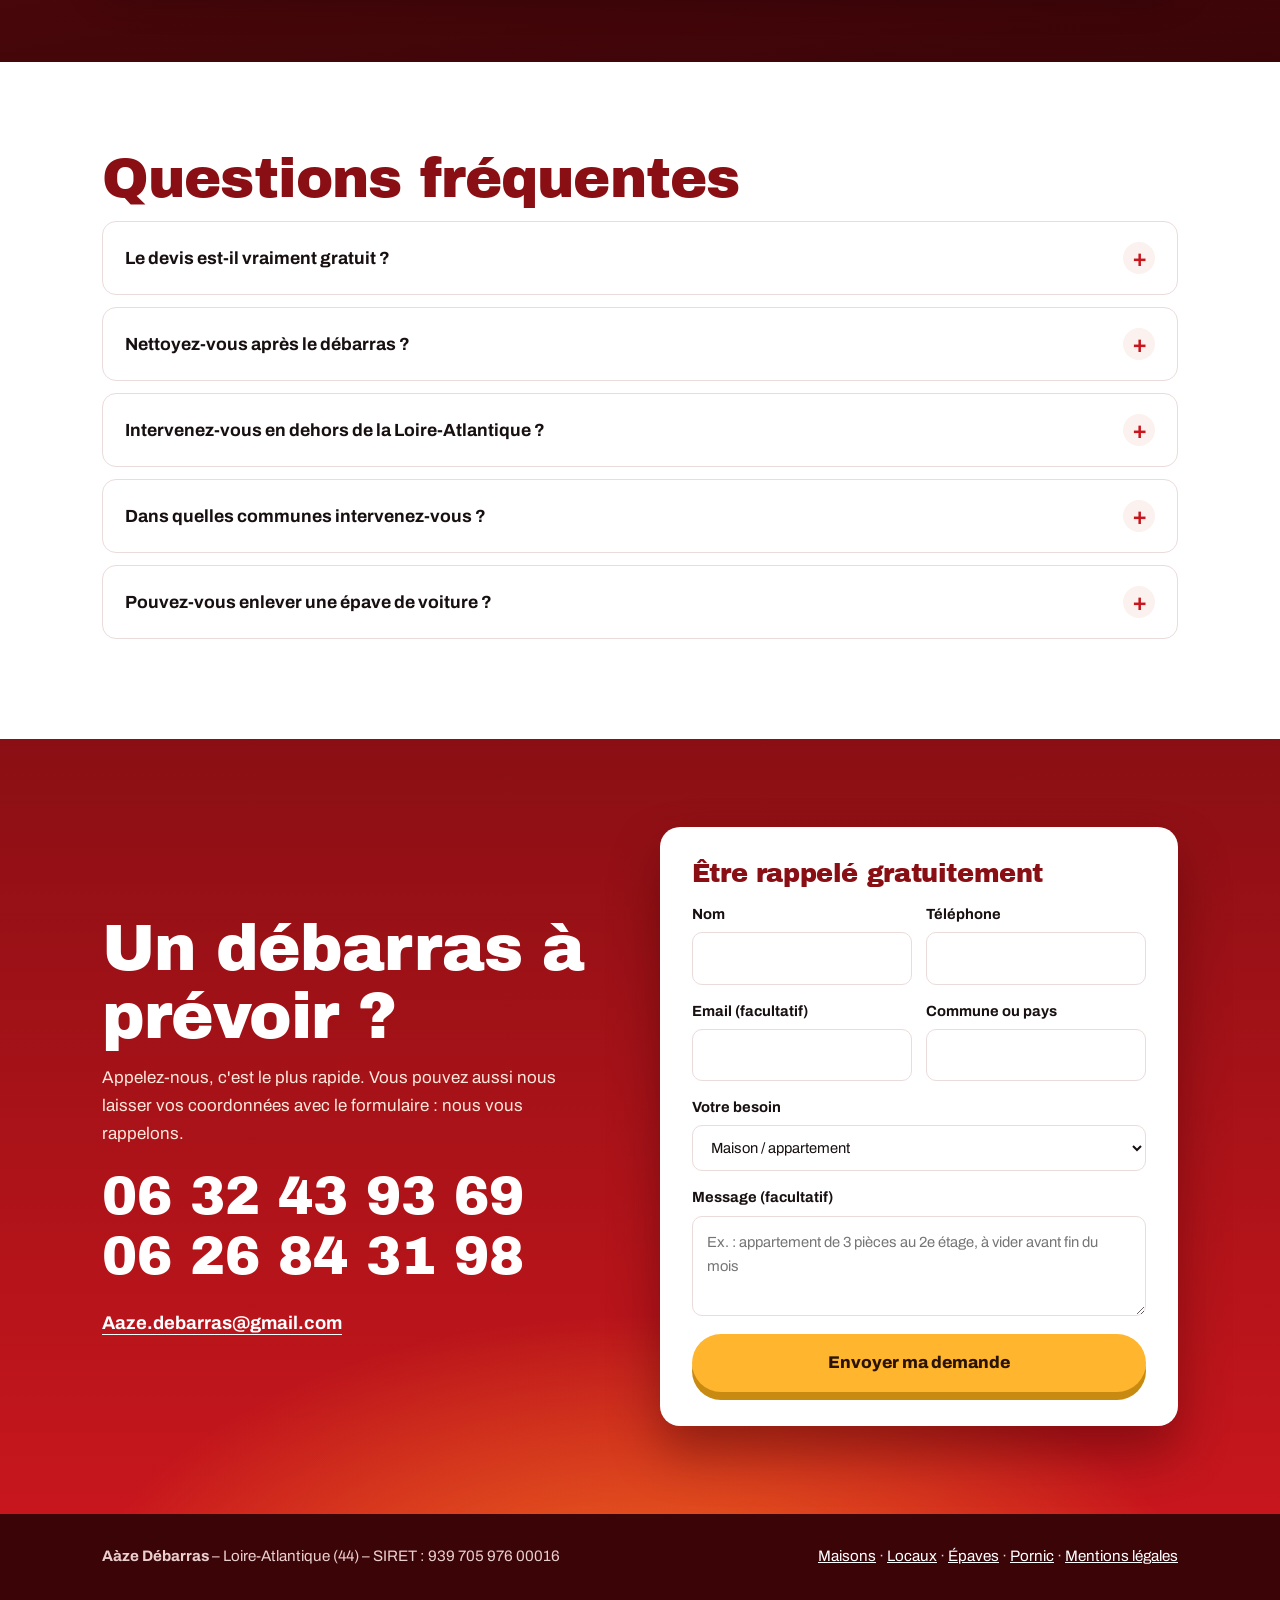
==== commit 4222f8b8: "Add files via upload" ====
--- a/index.html
+++ b/index.html
@@ -4,27 +4,30 @@
 <meta charset="utf-8">
 <meta name="viewport" content="width=device-width, initial-scale=1">
 <title>Débarras Nantes et Loire-Atlantique : maison, local, épave | Aàze</title>
-<meta name="description" content="Débarras de maisons, locaux et épaves en Loire-Atlantique et partout en Europe. Nettoyage après intervention. Devis gratuit : 06 32 43 93 69.">
+<meta name="description" content="Débarras de maisons, locaux et épaves à Pornic, Nantes et partout en Loire-Atlantique. Nettoyage après intervention. Devis gratuit : 06 32 43 93 69.">
 <meta name="robots" content="index, follow, max-image-preview:large">
-<link rel="canonical" href="https://erich44320.github.io/aaze-debarras/">
+<link rel="canonical" href="https://aaze-debarras.fr/">
 <meta name="theme-color" content="#8A0F14">
 <meta property="og:type" content="website">
 <meta property="og:locale" content="fr_FR">
 <meta property="og:site_name" content="Aàze Débarras">
 <meta property="og:title" content="Débarras Nantes et Loire-Atlantique : maison, local, épave | Aàze">
 <meta property="og:description" content="Devis gratuit. Débarras de maisons, locaux et épaves, avec nettoyage après intervention.">
-<meta property="og:url" content="https://erich44320.github.io/aaze-debarras/">
-<meta property="og:image" content="https://erich44320.github.io/aaze-debarras/og-image.jpg">
+<meta property="og:url" content="https://aaze-debarras.fr/">
+<meta property="og:image" content="https://aaze-debarras.fr/og-image.jpg">
 <meta property="og:image:width" content="1200">
 <meta property="og:image:height" content="630">
 <meta name="twitter:card" content="summary_large_image">
-<link rel="icon" href="data:image/svg+xml,%3Csvg xmlns='http://www.w3.org/2000/svg' viewBox='0 0 64 64'%3E%3Crect width='64' height='64' rx='14' fill='%238A0F14'/%3E%3Ctext x='32' y='47' font-size='42' font-weight='800' font-style='italic' text-anchor='middle' fill='%23FFB52E' font-family='Arial'%3EA%3C/text%3E%3C/svg%3E">
+<link rel="icon" href="favicon.ico" sizes="any">
+<link rel="icon" type="image/png" sizes="48x48" href="favicon-48.png">
+<link rel="icon" type="image/png" sizes="192x192" href="favicon.png">
+<link rel="apple-touch-icon" href="apple-touch-icon.png">
 <link rel="preconnect" href="https://fonts.googleapis.com">
 <link rel="preconnect" href="https://fonts.gstatic.com" crossorigin>
 <link rel="stylesheet" href="https://fonts.googleapis.com/css2?family=Archivo:wght@400;600;700;800&family=Archivo+Black&display=swap">
 <link rel="stylesheet" href="style.css">
 <script>document.documentElement.classList.add('js')</script>
-<script type="application/ld+json">{"@context": "https://schema.org", "@graph": [{"@type": "LocalBusiness", "@id": "https://erich44320.github.io/aaze-debarras/#entreprise", "name": "Aàze Débarras", "description": "Débarras de maisons, appartements, locaux et enlèvement d'épaves en Loire-Atlantique et dans toute l'Europe, avec nettoyage après intervention. Devis gratuit.", "url": "https://erich44320.github.io/aaze-debarras/", "image": "https://erich44320.github.io/aaze-debarras/og-image.jpg", "telephone": ["+33632439369", "+33626843198"], "email": "Aaze.debarras@gmail.com", "address": {"@type": "PostalAddress", "addressRegion": "Loire-Atlantique", "addressCountry": "FR"}, "areaServed": [{"@type": "AdministrativeArea", "name": "Loire-Atlantique"}, {"@type": "Place", "name": "Europe"}], "makesOffer": [{"@type": "Offer", "itemOffered": {"@type": "Service", "name": "Débarras de maisons et appartements"}}, {"@type": "Offer", "itemOffered": {"@type": "Service", "name": "Débarras de locaux, caves, garages et commerces"}}, {"@type": "Offer", "itemOffered": {"@type": "Service", "name": "Enlèvement d'épaves de véhicules"}}]}, {"@type": "FAQPage", "mainEntity": [{"@type": "Question", "name": "Le devis est-il vraiment gratuit ?", "acceptedAnswer": {"@type": "Answer", "text": "Oui, le devis est gratuit et sans engagement. Appelez-nous ou écrivez-nous en décrivant ce qu'il y a à débarrasser."}}, {"@type": "Question", "name": "Nettoyez-vous après le débarras ?", "acceptedAnswer": {"@type": "Answer", "text": "Oui. Une fois tout évacué, nous nettoyons derrière nous : vous récupérez un lieu vide et propre."}}, {"@type": "Question", "name": "Intervenez-vous en dehors de la Loire-Atlantique ?", "acceptedAnswer": {"@type": "Answer", "text": "Oui, notre zone principale est la Loire-Atlantique, mais nous pouvons aussi intervenir dans toute l'Europe. Appelez-nous pour étudier votre projet."}}, {"@type": "Question", "name": "Dans quelles communes intervenez-vous ?", "acceptedAnswer": {"@type": "Answer", "text": "Dans tout le département de la Loire-Atlantique (44), notamment autour de Nantes, Saint-Nazaire, Rezé, Saint-Herblain ou Pornic."}}, {"@type": "Question", "name": "Pouvez-vous enlever une épave de voiture ?", "acceptedAnswer": {"@type": "Answer", "text": "Oui, nous organisons l'enlèvement des véhicules hors d'usage. Appelez-nous avec quelques détails sur le véhicule et son emplacement."}}]}]}</script>
+<script type="application/ld+json">{"@context": "https://schema.org", "@graph": [{"@type": "LocalBusiness", "@id": "https://aaze-debarras.fr/#entreprise", "name": "Aàze Débarras", "description": "Débarras de maisons, appartements, locaux et enlèvement d'épaves en Loire-Atlantique et dans toute l'Europe, avec nettoyage après intervention. Devis gratuit.", "url": "https://aaze-debarras.fr/", "image": "https://aaze-debarras.fr/og-image.jpg", "telephone": ["+33632439369", "+33626843198"], "email": "Aaze.debarras@gmail.com", "address": {"@type": "PostalAddress", "addressRegion": "Loire-Atlantique", "addressCountry": "FR"}, "areaServed": [{"@type": "AdministrativeArea", "name": "Loire-Atlantique"}, {"@type": "Place", "name": "Europe"}], "makesOffer": [{"@type": "Offer", "itemOffered": {"@type": "Service", "name": "Débarras de maisons et appartements"}}, {"@type": "Offer", "itemOffered": {"@type": "Service", "name": "Débarras de locaux, caves, garages et commerces"}}, {"@type": "Offer", "itemOffered": {"@type": "Service", "name": "Enlèvement d'épaves de véhicules"}}], "alternateName": ["Aaze Débarras", "Aze Débarras", "A à Z Débarras"]}, {"@type": "FAQPage", "mainEntity": [{"@type": "Question", "name": "Le devis est-il vraiment gratuit ?", "acceptedAnswer": {"@type": "Answer", "text": "Oui, le devis est gratuit et sans engagement. Appelez-nous ou écrivez-nous en décrivant ce qu'il y a à débarrasser."}}, {"@type": "Question", "name": "Nettoyez-vous après le débarras ?", "acceptedAnswer": {"@type": "Answer", "text": "Oui. Une fois tout évacué, nous nettoyons derrière nous : vous récupérez un lieu vide et propre."}}, {"@type": "Question", "name": "Intervenez-vous en dehors de la Loire-Atlantique ?", "acceptedAnswer": {"@type": "Answer", "text": "Oui, notre zone principale est la Loire-Atlantique, mais nous pouvons aussi intervenir dans toute l'Europe. Appelez-nous pour étudier votre projet."}}, {"@type": "Question", "name": "Dans quelles communes intervenez-vous ?", "acceptedAnswer": {"@type": "Answer", "text": "Dans tout le département de la Loire-Atlantique (44), notamment autour de Nantes, Saint-Nazaire, Rezé, Saint-Herblain ou Pornic."}}, {"@type": "Question", "name": "Pouvez-vous enlever une épave de voiture ?", "acceptedAnswer": {"@type": "Answer", "text": "Oui, nous organisons l'enlèvement des véhicules hors d'usage. Appelez-nous avec quelques détails sur le véhicule et son emplacement."}}]}]}</script>
 </head>
 <body>
 <a class="skip" href="#contenu">Aller au contenu</a>
@@ -118,7 +121,7 @@
 <path class="land" d="M76.7 204.6 L56.2 234.7 L47.5 247.6 L65.0 256.2 L56.2 266.9 L56.2 282.0 L73.7 297.9 L94.2 300.1 L114.6 306.5 L137.9 301.3 L146.6 297.0 L155.4 301.3 L164.1 307.8 L167.1 329.3 L152.5 350.8 L137.9 355.1 L149.6 357.2 L181.6 370.1 L202.0 380.9 L219.5 402.4 L213.7 419.6 L245.8 445.4 L292.4 454.0 L336.2 441.1 L377.0 428.2 L409.1 402.4 L432.4 385.2 L455.7 359.4 L461.6 316.4 L479.1 282.0 L502.4 251.9 L493.7 226.1 L467.4 196.0 L447.0 153.0 L455.7 114.3 L438.3 79.9 L403.3 49.8 L362.4 67.0 L321.6 84.2 L292.4 110.0 L257.5 127.2 L231.2 101.4 L199.1 127.2 L181.6 153.0 L146.6 170.2 L105.8 183.1Z"/><path class="loire" d="M502.4 245.5 L473.2 251.9 L444.1 258.4 L409.1 269.1 L379.9 294.9 L342.0 318.5 L298.3 318.5 L263.3 303.5 L225.4 284.1 L187.5 279.8 L155.4 292.8"/>
 <text class="sea-t" x="62" y="433">Océan</text><text class="sea-t" x="62" y="451">Atlantique</text>
 <g class="pt" data-c="nantes" role="img" aria-label="Nantes"><circle class="pr" cx="341.1" cy="317.3" r="7"/><circle class="dt" cx="341.1" cy="317.3" r="5"/></g><g class="pt" data-c="herblain" role="img" aria-label="Saint-Herblain"><circle class="pr" cx="312.9" cy="314.2" r="7"/><circle class="dt" cx="312.9" cy="314.2" r="5"/></g><g class="pt" data-c="reze" role="img" aria-label="Rezé"><circle class="pr" cx="342.0" cy="333.6" r="7"/><circle class="dt" cx="342.0" cy="333.6" r="5"/></g><g class="pt" data-c="orvault" role="img" aria-label="Orvault"><circle class="pr" cx="321.6" cy="292.8" r="7"/><circle class="dt" cx="321.6" cy="292.8" r="5"/></g><g class="pt" data-c="carquefou" role="img" aria-label="Carquefou"><circle class="pr" cx="359.5" cy="282.0" r="7"/><circle class="dt" cx="359.5" cy="282.0" r="5"/></g><g class="pt" data-c="vertou" role="img" aria-label="Vertou"><circle class="pr" cx="365.3" cy="340.0" r="7"/><circle class="dt" cx="365.3" cy="340.0" r="5"/></g><g class="pt" data-c="bouguenais" role="img" aria-label="Bouguenais"><circle class="pr" cx="321.6" cy="333.6" r="7"/><circle class="dt" cx="321.6" cy="333.6" r="5"/></g><g class="pt" data-c="stsebastien" role="img" aria-label="Saint-Sébastien-sur-Loire"><circle class="pr" cx="356.6" cy="325.0" r="7"/><circle class="dt" cx="356.6" cy="325.0" r="5"/></g><g class="pt" data-c="coueron" role="img" aria-label="Couëron"><circle class="pr" cx="292.4" cy="318.5" r="7"/><circle class="dt" cx="292.4" cy="318.5" r="5"/></g><g class="pt" data-c="chapelle" role="img" aria-label="La Chapelle-sur-Erdre"><circle class="pr" cx="342.0" cy="282.0" r="7"/><circle class="dt" cx="342.0" cy="282.0" r="5"/></g><g class="pt" data-c="stnazaire" role="img" aria-label="Saint-Nazaire"><circle class="pr" cx="149.6" cy="292.8" r="7"/><circle class="dt" cx="149.6" cy="292.8" r="5"/></g><g class="pt" data-c="pornichet" role="img" aria-label="Pornichet"><circle class="pr" cx="111.7" cy="301.3" r="7"/><circle class="dt" cx="111.7" cy="301.3" r="5"/></g><g class="pt" data-c="labaule" role="img" aria-label="La Baule"><circle class="pr" cx="97.1" cy="286.3" r="7"/><circle class="dt" cx="97.1" cy="286.3" r="5"/></g><g class="pt" data-c="pouliguen" role="img" aria-label="Le Pouliguen"><circle class="pr" cx="85.4" cy="294.9" r="7"/><circle class="dt" cx="85.4" cy="294.9" r="5"/></g><g class="pt" data-c="croisic" role="img" aria-label="Le Croisic"><circle class="pr" cx="62.1" cy="286.3" r="7"/><circle class="dt" cx="62.1" cy="286.3" r="5"/></g><g class="pt" data-c="guerande" role="img" aria-label="Guérande"><circle class="pr" cx="85.4" cy="269.1" r="7"/><circle class="dt" cx="85.4" cy="269.1" r="5"/></g><g class="pt" data-c="turballe" role="img" aria-label="La Turballe"><circle class="pr" cx="62.1" cy="262.6" r="7"/><circle class="dt" cx="62.1" cy="262.6" r="5"/></g><g class="pt" data-c="piriac" role="img" aria-label="Piriac-sur-Mer"><circle class="pr" cx="50.4" cy="247.6" r="7"/><circle class="dt" cx="50.4" cy="247.6" r="5"/></g><g class="pt" data-c="stbrevin" role="img" aria-label="Saint-Brevin-les-Pins"><circle class="pr" cx="161.8" cy="305.7" r="7"/><circle class="dt" cx="161.8" cy="305.7" r="5"/></g><g class="pt" data-c="paimboeuf" role="img" aria-label="Paimbœuf"><circle class="pr" cx="202.0" cy="286.3" r="7"/><circle class="dt" cx="202.0" cy="286.3" r="5"/></g><g class="pt" data-c="pornic" role="img" aria-label="Pornic"><circle class="pr" cx="181.6" cy="363.7" r="7"/><circle class="dt" cx="181.6" cy="363.7" r="5"/></g><g class="pt" data-c="bourgneuf" role="img" aria-label="Bourgneuf-en-Retz"><circle class="pr" cx="225.4" cy="393.8" r="7"/><circle class="dt" cx="225.4" cy="393.8" r="5"/></g><g class="pt" data-c="machecoul" role="img" aria-label="Machecoul"><circle class="pr" cx="263.3" cy="415.3" r="7"/><circle class="dt" cx="263.3" cy="415.3" r="5"/></g><g class="pt" data-c="pazanne" role="img" aria-label="Sainte-Pazanne"><circle class="pr" cx="269.1" cy="368.0" r="7"/><circle class="dt" cx="269.1" cy="368.0" r="5"/></g><g class="pt" data-c="clisson" role="img" aria-label="Clisson"><circle class="pr" cx="420.8" cy="372.3" r="7"/><circle class="dt" cx="420.8" cy="372.3" r="5"/></g><g class="pt" data-c="vallet" role="img" aria-label="Vallet"><circle class="pr" cx="426.6" cy="340.0" r="7"/><circle class="dt" cx="426.6" cy="340.0" r="5"/></g><g class="pt" data-c="ancenis" role="img" aria-label="Ancenis"><circle class="pr" cx="449.9" cy="251.9" r="7"/><circle class="dt" cx="449.9" cy="251.9" r="5"/></g><g class="pt" data-c="nort" role="img" aria-label="Nort-sur-Erdre"><circle class="pr" cx="356.6" cy="221.8" r="7"/><circle class="dt" cx="356.6" cy="221.8" r="5"/></g><g class="pt" data-c="savenay" role="img" aria-label="Savenay"><circle class="pr" cx="228.3" cy="256.2" r="7"/><circle class="dt" cx="228.3" cy="256.2" r="5"/></g><g class="pt" data-c="blain" role="img" aria-label="Blain"><circle class="pr" cx="277.9" cy="206.3" r="7"/><circle class="dt" cx="277.9" cy="206.3" r="5"/></g><g class="pt" data-c="pontchateau" role="img" aria-label="Pontchâteau"><circle class="pr" cx="184.6" cy="223.9" r="7"/><circle class="dt" cx="184.6" cy="223.9" r="5"/></g><g class="pt" data-c="derval" role="img" aria-label="Derval"><circle class="pr" cx="307.0" cy="122.9" r="7"/><circle class="dt" cx="307.0" cy="122.9" r="5"/></g><g class="pt" data-c="chateaubriant" role="img" aria-label="Châteaubriant"><circle class="pr" cx="392.8" cy="102.7" r="7"/><circle class="dt" cx="392.8" cy="102.7" r="5"/></g><text class="lb land show" data-c="nantes" x="351.1" y="308.3" text-anchor="start">Nantes</text><text class="lb land" data-c="herblain" x="303.9" y="306.2" text-anchor="end">Saint-Herblain</text><text class="lb land" data-c="reze" x="352.0" y="343.6" text-anchor="start">Rezé</text><text class="lb land" data-c="orvault" x="312.6" y="286.8" text-anchor="end">Orvault</text><text class="lb land" data-c="carquefou" x="369.5" y="278.0" text-anchor="start">Carquefou</text><text class="lb land" data-c="vertou" x="375.3" y="350.0" text-anchor="start">Vertou</text><text class="lb land" data-c="bouguenais" x="312.6" y="345.6" text-anchor="end">Bouguenais</text><text class="lb land" data-c="stsebastien" x="366.6" y="335.0" text-anchor="start">Saint-Sébastien-sur-Loire</text><text class="lb land" data-c="coueron" x="283.4" y="330.5" text-anchor="end">Couëron</text><text class="lb land" data-c="chapelle" x="333.0" y="276.0" text-anchor="end">La Chapelle-sur-Erdre</text><text class="lb land show" data-c="stnazaire" x="159.6" y="276.8" text-anchor="start">Saint-Nazaire</text><text class="lb sea" data-c="pornichet" x="101.7" y="313.3" text-anchor="end">Pornichet</text><text class="lb sea show" data-c="labaule" x="87.1" y="290.3" text-anchor="end">La Baule</text><text class="lb sea" data-c="pouliguen" x="75.4" y="302.9" text-anchor="end">Le Pouliguen</text><text class="lb sea" data-c="croisic" x="52.1" y="290.3" text-anchor="end">Le Croisic</text><text class="lb sea" data-c="guerande" x="75.4" y="267.1" text-anchor="end">Guérande</text><text class="lb sea" data-c="turballe" x="52.1" y="266.6" text-anchor="end">La Turballe</text><text class="lb sea" data-c="piriac" x="40.4" y="251.6" text-anchor="end">Piriac-sur-Mer</text><text class="lb land" data-c="stbrevin" x="171.8" y="317.7" text-anchor="start">Saint-Brevin-les-Pins</text><text class="lb land" data-c="paimboeuf" x="212.0" y="278.3" text-anchor="start">Paimbœuf</text><text class="lb sea show" data-c="pornic" x="171.6" y="367.7" text-anchor="end">Pornic</text><text class="lb sea" data-c="bourgneuf" x="215.4" y="397.8" text-anchor="end">Bourgneuf-en-Retz</text><text class="lb land show" data-c="machecoul" x="273.3" y="420.3" text-anchor="start">Machecoul</text><text class="lb land" data-c="pazanne" x="279.1" y="373.0" text-anchor="start">Sainte-Pazanne</text><text class="lb land show" data-c="clisson" x="430.8" y="377.3" text-anchor="start">Clisson</text><text class="lb land" data-c="vallet" x="436.6" y="345.0" text-anchor="start">Vallet</text><text class="lb land show" data-c="ancenis" x="459.9" y="243.9" text-anchor="start">Ancenis</text><text class="lb land" data-c="nort" x="366.6" y="226.8" text-anchor="start">Nort-sur-Erdre</text><text class="lb land" data-c="savenay" x="219.3" y="250.2" text-anchor="end">Savenay</text><text class="lb land show" data-c="blain" x="287.9" y="211.3" text-anchor="start">Blain</text><text class="lb land" data-c="pontchateau" x="175.6" y="228.9" text-anchor="end">Pontchâteau</text><text class="lb land" data-c="derval" x="317.0" y="127.9" text-anchor="start">Derval</text><text class="lb land show" data-c="chateaubriant" x="402.8" y="107.7" text-anchor="start">Châteaubriant</text></svg><p class="zn">Carte indicative</p></div>
-  <div class="zl"><div class="zg rv"><h3>Nantes et agglomération</h3><ul><li><button type="button" data-c="nantes">Nantes</button></li><li><button type="button" data-c="herblain">Saint-Herblain</button></li><li><button type="button" data-c="reze">Rezé</button></li><li><button type="button" data-c="orvault">Orvault</button></li><li><button type="button" data-c="carquefou">Carquefou</button></li><li><button type="button" data-c="vertou">Vertou</button></li><li><button type="button" data-c="bouguenais">Bouguenais</button></li><li><button type="button" data-c="stsebastien">Saint-Sébastien-sur-Loire</button></li><li><button type="button" data-c="coueron">Couëron</button></li><li><button type="button" data-c="chapelle">La Chapelle-sur-Erdre</button></li></ul></div><div class="zg rv"><h3>Littoral et presqu'île</h3><ul><li><button type="button" data-c="stnazaire">Saint-Nazaire</button></li><li><button type="button" data-c="pornichet">Pornichet</button></li><li><button type="button" data-c="labaule">La Baule</button></li><li><button type="button" data-c="pouliguen">Le Pouliguen</button></li><li><button type="button" data-c="croisic">Le Croisic</button></li><li><button type="button" data-c="guerande">Guérande</button></li><li><button type="button" data-c="turballe">La Turballe</button></li><li><button type="button" data-c="piriac">Piriac-sur-Mer</button></li></ul></div><div class="zg rv"><h3>Estuaire et Pays de Retz</h3><ul><li><button type="button" data-c="stbrevin">Saint-Brevin-les-Pins</button></li><li><button type="button" data-c="paimboeuf">Paimbœuf</button></li><li><button type="button" data-c="pornic">Pornic</button></li><li><button type="button" data-c="bourgneuf">Bourgneuf-en-Retz</button></li><li><button type="button" data-c="machecoul">Machecoul</button></li><li><button type="button" data-c="pazanne">Sainte-Pazanne</button></li></ul></div><div class="zg rv"><h3>Vignoble, Est et Nord</h3><ul><li><button type="button" data-c="clisson">Clisson</button></li><li><button type="button" data-c="vallet">Vallet</button></li><li><button type="button" data-c="ancenis">Ancenis</button></li><li><button type="button" data-c="nort">Nort-sur-Erdre</button></li><li><button type="button" data-c="savenay">Savenay</button></li><li><button type="button" data-c="blain">Blain</button></li><li><button type="button" data-c="pontchateau">Pontchâteau</button></li><li><button type="button" data-c="derval">Derval</button></li><li><button type="button" data-c="chateaubriant">Châteaubriant</button></li></ul></div><p class="zo rv">Votre commune n'est pas dans la liste ? Appelez-nous au <a href="tel:+33632439369">06 32 43 93 69</a>, nous vous dirons si nous pouvons venir.</p></div>
+  <div class="zl"><div class="zg rv"><h3>Nantes et agglomération</h3><ul><li><button type="button" data-c="nantes">Nantes</button></li><li><button type="button" data-c="herblain">Saint-Herblain</button></li><li><button type="button" data-c="reze">Rezé</button></li><li><button type="button" data-c="orvault">Orvault</button></li><li><button type="button" data-c="carquefou">Carquefou</button></li><li><button type="button" data-c="vertou">Vertou</button></li><li><button type="button" data-c="bouguenais">Bouguenais</button></li><li><button type="button" data-c="stsebastien">Saint-Sébastien-sur-Loire</button></li><li><button type="button" data-c="coueron">Couëron</button></li><li><button type="button" data-c="chapelle">La Chapelle-sur-Erdre</button></li></ul></div><div class="zg rv"><h3>Littoral et presqu'île</h3><ul><li><button type="button" data-c="stnazaire">Saint-Nazaire</button></li><li><button type="button" data-c="pornichet">Pornichet</button></li><li><button type="button" data-c="labaule">La Baule</button></li><li><button type="button" data-c="pouliguen">Le Pouliguen</button></li><li><button type="button" data-c="croisic">Le Croisic</button></li><li><button type="button" data-c="guerande">Guérande</button></li><li><button type="button" data-c="turballe">La Turballe</button></li><li><button type="button" data-c="piriac">Piriac-sur-Mer</button></li></ul></div><div class="zg rv"><h3>Estuaire et Pays de Retz</h3><ul><li><button type="button" data-c="stbrevin">Saint-Brevin-les-Pins</button></li><li><button type="button" data-c="paimboeuf">Paimbœuf</button></li><li><button type="button" data-c="pornic">Pornic</button></li><li><button type="button" data-c="bourgneuf">Bourgneuf-en-Retz</button></li><li><button type="button" data-c="machecoul">Machecoul</button></li><li><button type="button" data-c="pazanne">Sainte-Pazanne</button></li></ul></div><div class="zg rv"><h3>Vignoble, Est et Nord</h3><ul><li><button type="button" data-c="clisson">Clisson</button></li><li><button type="button" data-c="vallet">Vallet</button></li><li><button type="button" data-c="ancenis">Ancenis</button></li><li><button type="button" data-c="nort">Nort-sur-Erdre</button></li><li><button type="button" data-c="savenay">Savenay</button></li><li><button type="button" data-c="blain">Blain</button></li><li><button type="button" data-c="pontchateau">Pontchâteau</button></li><li><button type="button" data-c="derval">Derval</button></li><li><button type="button" data-c="chateaubriant">Châteaubriant</button></li></ul></div><p class="zo rv">Vous êtes à Pornic ? Voir notre page <a href="debarras-pornic.html">débarras à Pornic</a>. Votre commune n'est pas dans la liste ? Appelez-nous au <a href="tel:+33632439369">06 32 43 93 69</a>, nous vous dirons si nous pouvons venir.</p></div>
  </div>
  <div class="wrap"><div class="eu rv">
    <svg class="globe" viewBox="0 0 120 120" aria-hidden="true"><defs><clipPath id="gc"><circle cx="60" cy="60" r="52"/></clipPath></defs>
@@ -172,7 +175,7 @@
 <footer>
  <div class="wrap">
   <div><strong>Aàze Débarras</strong> – Loire-Atlantique (44) – SIRET : 939 705 976 00016</div>
-  <div><a href="debarras-maison-appartement.html">Maisons</a> · <a href="debarras-local-cave-garage.html">Locaux</a> · <a href="enlevement-epave.html">Épaves</a> · <a href="mentions-legales.html">Mentions légales</a></div>
+  <div><a href="debarras-maison-appartement.html">Maisons</a> · <a href="debarras-local-cave-garage.html">Locaux</a> · <a href="enlevement-epave.html">Épaves</a> · <a href="debarras-pornic.html">Pornic</a> · <a href="mentions-legales.html">Mentions légales</a></div>
  </div>
 </footer>
 
